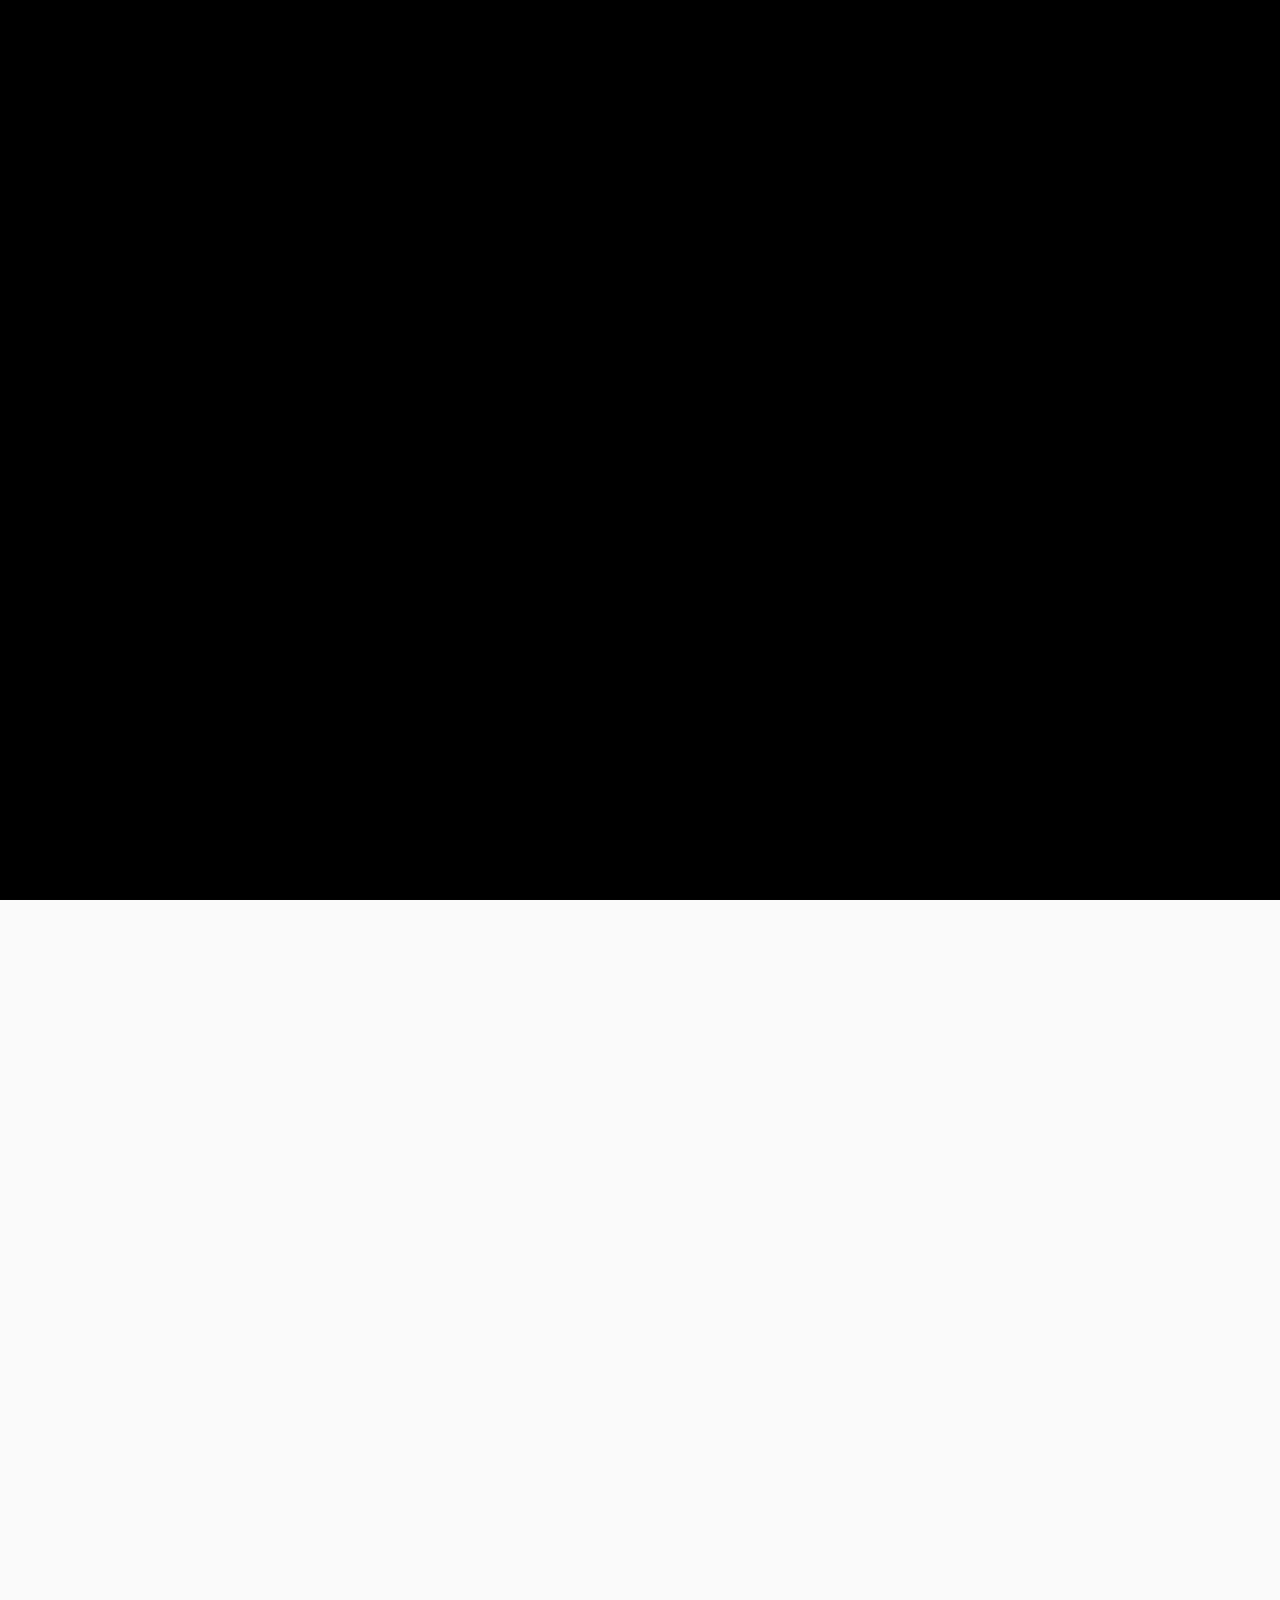
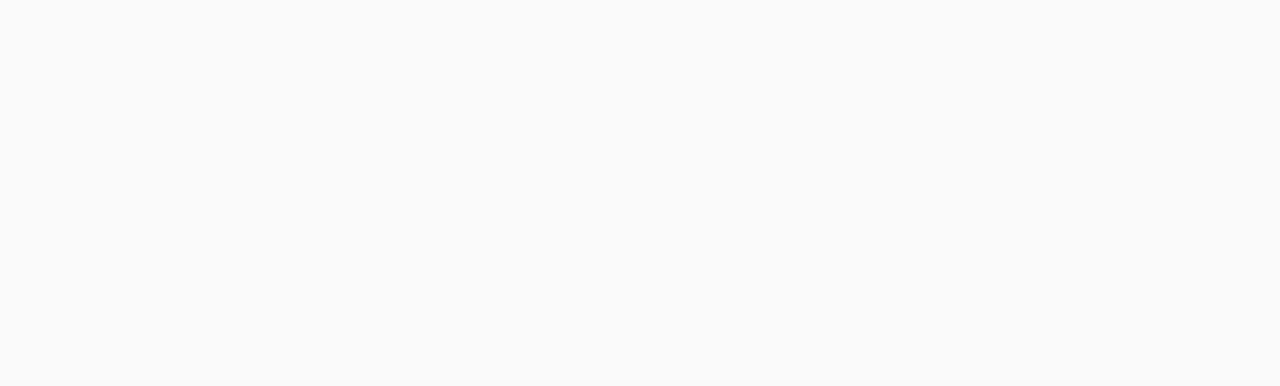
==== index.html @ d84c2ad3 "Add files via upload" ====
<!DOCTYPE html>
<html lang='en'>

<head>
    <script src='js/libs/analytics.js'></script>
    <meta charset='utf-8'>
    <title>Incredibox</title>
    <meta name='author' content='So Far So Good'>
    <meta name='copyright' content='http://www.sofarsogood.fr'>
    <meta name='format-detection' content='telephone=no'>
    <meta name='msapplication-tap-highlight' content='no'>
    <meta name='viewport'
        content='user-scalable=no,initial-scale=1,minimum-scale=1,width=device-width,height=device-height,viewport-fit=cover'>
    <link rel='stylesheet' type='text/css' href='css/style.min.css'>
</head>

<body>
    <div id='app-incredibox'>
        <div id='content'>
            <div id='page-splash'>
                <div class='centered'>
                    <div id='sp-title'></div>
                    <div id='sp-baseline'>Pump it up and chill</div>
                    <div id='sp-headphone'><img src='img/switch-casque.svg' width='126' height='150'></div>
                    <div id='sp-text'>For the best experience use your headphones</div>
                    <div id='sp-select'>
                        <div class='icon' id='icon1'>
                            <div class='img'></div>
                            <div class='txt'></div>
                            <div class='bul'><svg class='icn-svg'>
                                    <use xlink:href='#ic-check'></use>
                                </svg></div>
                        </div>
                        <div class='icon' id='icon2'>
                            <div class='img'></div>
                            <div class='txt'></div>
                            <div class='bul'><svg class='icn-svg'>
                                    <use xlink:href='#ic-check'></use>
                                </svg></div>
                        </div>
                        <div class='icon' id='icon3'>
                            <div class='img'></div>
                            <div class='txt'></div>
                            <div class='bul'><svg class='icn-svg'>
                                    <use xlink:href='#ic-check'></use>
                                </svg></div>
                        </div>
                        <div class='icon' id='icon4'>
                            <div class='img'></div>
                            <div class='txt'></div>
                            <div class='bul'><svg class='icn-svg'>
                                    <use xlink:href='#ic-check'></use>
                                </svg></div>
                        </div><br>
                        <div class='icon hoverLocked' id='icon5'>
                            <div class='img'></div>
                            <div class='txt'></div>
                            <div class='bul'><svg class='icn-svg'>
                                    <use xlink:href='#ic-check'></use>
                                </svg></div>
                            <div class='ic-locked'><svg class='icn-svg'>
                                    <use xlink:href='#ic-lock'></use>
                                </svg></div>
                        </div>
                        <div class='icon hoverLocked' id='icon6'>
                            <div class='img'></div>
                            <div class='txt'></div>
                            <div class='bul'><svg class='icn-svg'>
                                    <use xlink:href='#ic-check'></use>
                                </svg></div>
                            <div class='ic-locked'><svg class='icn-svg'>
                                    <use xlink:href='#ic-lock'></use>
                                </svg></div>
                        </div>
                        <div class='icon hoverLocked' id='icon7'>
                            <div class='img'></div>
                            <div class='txt'></div>
                            <div class='bul'><svg class='icn-svg'>
                                    <use xlink:href='#ic-check'></use>
                                </svg></div>
                            <div class='ic-locked'><svg class='icn-svg'>
                                    <use xlink:href='#ic-lock'></use>
                                </svg></div>
                        </div>
                        <div class='icon hoverLocked' id='icon8'>
                            <div class='img'></div>
                            <div class='txt'></div>
                            <div class='bul'><svg class='icn-svg'>
                                    <use xlink:href='#ic-check'></use>
                                </svg></div>
                            <div class='ic-locked'><svg class='icn-svg'>
                                    <use xlink:href='#ic-lock'></use>
                                </svg></div>
                        </div>
                    </div>
                </div>
                <div id='home-bt-info' class='bt'>
                    <div class='bck'><svg class='icn-svg'>
                            <use xlink:href='#ic-info'></use>
                        </svg></div>
                    <div class='hitzone'></div>
                </div>
                <div id='home-bt-param' class='bt'>
                    <div class='bck'><svg class='icn-svg'>
                            <use xlink:href='#ic-settings'></use>
                        </svg></div>
                    <div class='hitzone'></div>
                </div>
            </div>
            <div class='box-popup with-tab' id='pop-info'>
                <div class='bac'></div>
                <div class='flex'>
                    <div class='scale'>
                        <div class='box'>
                            <div class='box-tab'>
                                <div class='tab' id='tab-tuto'>Help</div>
                                <div class='tab' id='tab-credit'>Credits</div>
                                <div class='tab' id='tab-follow'>Follow</div>
                            </div>
                            <div class='pop' id='pop-tuto'>
                                <div class='container'>
                                    <div class='slideshow'>
                                        <div class='overflow-box'>
                                            <div class='img-box'>
                                                <div class='img tuto1'><img src='img/info-didac1.png' width='525px'
                                                        height='280px'>
                                                    <div class='txt-box'>
                                                        <div class='txt'></div>
                                                    </div>
                                                </div>
                                                <div class='img tuto2'><img src='img/info-didac2.png' width='525px'
                                                        height='280px'>
                                                    <div class='txt-box'>
                                                        <div class='txt'></div>
                                                    </div>
                                                </div>
                                                <div class='img tuto3'><img src='img/info-didac3.png' width='525px'
                                                        height='280px'>
                                                    <div class='txt-box'>
                                                        <div class='txt'></div>
                                                    </div>
                                                </div>
                                                <div class='img tuto4'><img src='img/info-didac4.png' width='525px'
                                                        height='280px'>
                                                    <div class='txt-box'>
                                                        <div class='txt'></div>
                                                    </div>
                                                </div>
                                                <div class='img tuto5'><img src='img/info-didac5.png' width='525px'
                                                        height='280px'>
                                                    <div class='txt-box'>
                                                        <div class='txt'></div>
                                                    </div>
                                                </div>
                                                <div class='clear'></div>
                                            </div>
                                        </div>
                                        <div class='nav-box'>
                                            <div class='bt'>
                                                <div class='bck'><svg class='icn-svg'>
                                                        <use xlink:href='#ic-navl'></use>
                                                    </svg></div>
                                                <div class='hitzone'></div>
                                            </div>
                                            <div class='bt'>
                                                <div class='bck'><svg class='icn-svg'>
                                                        <use xlink:href='#ic-navr'></use>
                                                    </svg></div>
                                                <div class='hitzone'></div>
                                            </div>
                                        </div>
                                    </div>
                                </div>
                            </div>
                            <div class='pop' id='pop-credit'>
                                <div class='container'>
                                    <div class='logo'></div>
                                    <div class='text' id='copy'>Created by SO FAR SO GOOD<br>Copyright © 2019 SO FAR SO
                                        GOOD. All rights reserved.</div>
                                    <hr>
                                    <div class='text moyen' id='team'>Allan Durand: Director, code &amp;
                                        animation<br>Romain Delambily: Design &amp; illustration<br>Incredible Polo:
                                        Music &amp; sound design</div>
                                    <hr>
                                    <div class='bt-mini light bt-ic' id='bt-feedback'>
                                        <div class='icn-box'><svg class='icn-svg'>
                                                <use xlink:href='#ic-mail'></use>
                                            </svg></div>
                                        <div class='txt'>Feedback</div>
                                        <div class='hitzone'></div>
                                    </div>
                                    <div class='bt-mini light bt-ic' id='bt-faq'>
                                        <div class='icn-box'><svg class='icn-svg'>
                                                <use xlink:href='#ic-help'></use>
                                            </svg></div>
                                        <div class='txt'>FAQ</div>
                                        <div class='hitzone'></div>
                                    </div>
                                    <div class='bt-mini light bt-ic' id='bt-rating'>
                                        <div class='icn-box'><svg class='icn-svg'>
                                                <use xlink:href='#ic-rate'></use>
                                            </svg></div>
                                        <div class='txt'>Rating</div>
                                        <div class='hitzone'></div>
                                    </div>
                                </div>
                            </div>
                            <div class='pop' id='pop-follow'>
                                <div class='container'>
                                    <div class='title' id='git'>Get in touch</div>
                                    <div class='btbox'>
                                        <div class='bt facebook color'>
                                            <div class='bck'><svg class='icn-svg'>
                                                    <use xlink:href='#ic-facebook'></use>
                                                </svg></div>
                                            <div class='hitzone'></div>
                                        </div>
                                        <div class='bt twitter color'>
                                            <div class='bck'><svg class='icn-svg'>
                                                    <use xlink:href='#ic-twitter'></use>
                                                </svg></div>
                                            <div class='hitzone'></div>
                                        </div>
                                        <div class='bt instagram color'>
                                            <div class='bck'><svg class='icn-svg'>
                                                    <use xlink:href='#ic-instagram'></use>
                                                </svg></div>
                                            <div class='hitzone'></div>
                                        </div>
                                        <div class='bt youtube color'>
                                            <div class='bck'><svg class='icn-svg'>
                                                    <use xlink:href='#ic-youtube'></use>
                                                </svg></div>
                                            <div class='hitzone'></div>
                                        </div>
                                        <div class='bt tumblr color'>
                                            <div class='bck'><svg class='icn-svg'>
                                                    <use xlink:href='#ic-tumblr'></use>
                                                </svg></div>
                                            <div class='hitzone'></div>
                                        </div>
                                    </div>
                                    <hr>
                                    <div class='title' id='shop'>Shop</div>
                                    <div id='img-shop'><img src='img/shop-img.png' width='525' height='180'></div>
                                </div>
                            </div>
                        </div>
                    </div>
                </div>
            </div>
            <div class='box-popup with-tab' id='pop-param'>
                <div class='bac'></div>
                <div class='flex'>
                    <div class='scale'>
                        <div class='box'>
                            <div class='box-tab'>
                                <div class='tab' id='tab-language'>Language</div>
                                <div class='tab' id='tab-setting'>Settings</div>
                            </div>
                            <div class='pop' id='pop-language'>
                                <div class='container'>
                                    <div class='box-lang'></div>
                                </div>
                            </div>
                            <div class='pop' id='pop-setting'>
                                <div class='container'>
                                    <div class='paramline' id='param-dark'><span class='label'>Dark mode</span>
                                        <div class='bt-mini bt-onoff hoverLocked'>
                                            <div class='slider'></div>
                                            <div class='ic-locked'><svg class='icn-svg'>
                                                    <use xlink:href='#ic-lock'></use>
                                                </svg></div>
                                            <div class='hitzone'></div>
                                        </div>
                                    </div>
                                    <hr>
                                    <div class='paramline' id='param-safe'><span class='label'>Safe mode (parental
                                            control)</span> <span class='ic-info'><svg class='icn-svg'>
                                                <use xlink:href='#ic-help'></use>
                                            </svg>
                                            <div class='hitzone'></div>
                                        </span>
                                        <div class='bt-mini bt-onoff hoverLocked'>
                                            <div class='slider'></div>
                                            <div class='ic-locked'><svg class='icn-svg'>
                                                    <use xlink:href='#ic-lock'></use>
                                                </svg></div>
                                            <div class='hitzone'></div>
                                        </div>
                                    </div>
                                    <hr>
                                    <div class='paramline' id='param-reset'><span class='label'>Reset bonuses
                                            progression</span> <span class='ic-info'><svg class='icn-svg'>
                                                <use xlink:href='#ic-help'></use>
                                            </svg>
                                            <div class='hitzone'></div>
                                        </span>
                                        <div class='bt-mini light hoverLocked'>
                                            <div class='txt'>Reset</div>
                                            <div class='ic-locked'><svg class='icn-svg'>
                                                    <use xlink:href='#ic-lock'></use>
                                                </svg></div>
                                            <div class='hitzone'></div>
                                        </div>
                                    </div>
                                    <hr>
                                    <div class='paramline' id='param-recover'><span class='label'>Recover all
                                            mixes</span> <span class='ic-info'><svg class='icn-svg'>
                                                <use xlink:href='#ic-help'></use>
                                            </svg>
                                            <div class='hitzone'></div>
                                        </span>
                                        <div class='bt-mini light hoverLocked'>
                                            <div class='txt'>Recover</div>
                                            <div class='ic-locked'><svg class='icn-svg'>
                                                    <use xlink:href='#ic-lock'></use>
                                                </svg></div>
                                            <div class='hitzone'></div>
                                        </div>
                                    </div>
                                    <hr>
                                    <div class='text mini'>Version 0.5.4</div>
                                </div>
                            </div>
                        </div>
                    </div>
                </div>
            </div>
            <div class='box-popup' id='pop-popup'>
                <div class='bac'></div>
                <div class='flex'>
                    <div class='scale'>
                        <div class='box'>
                            <div class='pop'><span class='icon'><svg class='icn-svg'>
                                        <use xlink:href='#ic-close'></use>
                                    </svg></span>
                                <div class='container'>
                                    <div class='title'></div>
                                    <div class='text'></div>
                                    <div class='content'></div>
                                </div>
                            </div>
                        </div>
                    </div>
                </div>
            </div>
        </div>
        <div class='box-popup' id='pop-dialog'>
            <div class='bac'></div>
            <div class='flex'>
                <div class='scale'>
                    <div class='box'>
                        <div class='pop'>
                            <div class='container'>
                                <div class='title'>TITLE</div>
                                <div class='text'>Text</div>
                                <div class='content'></div>
                            </div>
                        </div>
                    </div>
                </div>
            </div>
        </div>
    </div>
    <div id='fade-all' class='fadeIn'></div>
    <div id='lock-all'></div>
    <script src='cordova.js'></script>
    <script src='js/libs/jquery.js'></script>
    <script src='js/index.min.js'></script><svg aria-hidden='true'
        style='position: absolute; width: 0; height: 0; overflow: hidden;' version='1.1'
        xmlns='http://www.w3.org/2000/svg' xmlns:xlink='http://www.w3.org/1999/xlink'>
        <defs>
            <symbol id='ic-lock' viewBox='0 0 32 32'>
                <path
                    d='M21.579 13.333h-1.28v-2.453c0-1.968-1.877-4.112-4.347-4.16-2.317 0.044-4.196 1.86-4.341 4.147l-0.001 0.013v2.453h-1.189c-0.010-0-0.021-0.001-0.033-0.001-0.571 0-1.035 0.463-1.035 1.035 0 0.011 0 0.023 0.001 0.034l-0-0.002v7.909c-0 0.010-0.001 0.021-0.001 0.032 0 0.571 0.463 1.035 1.035 1.035 0.011 0 0.023-0 0.034-0.001l-0.002 0h11.157c0.010 0 0.021 0 0.032 0 0.571 0 1.035-0.463 1.035-1.035 0-0.011-0-0.023-0.001-0.034l0 0.002v-7.861c0.001-0.014 0.001-0.031 0.001-0.048 0-0.589-0.478-1.067-1.067-1.067-0 0-0.001 0-0.001 0h0zM13.211 10.928c0.112-1.427 1.298-2.542 2.744-2.542s2.632 1.115 2.743 2.533l0.001 0.010v2.464h-5.488z'>
                </path>
            </symbol>
            <symbol id='ic-apple' viewBox='0 0 32 32'>
                <path
                    d='M20.603 14.997c0.020-1.423 0.776-2.665 1.903-3.366l0.017-0.010c-0.734-1.033-1.91-1.711-3.247-1.755l-0.007-0c-1.371-0.144-2.699 0.8-3.392 0.8s-1.787-0.8-2.944-0.779c-1.562 0.052-2.91 0.924-3.631 2.197l-0.011 0.022c-1.6 2.725-0.4 6.725 1.109 8.923 0.752 1.067 1.637 2.283 2.789 2.24s1.557-0.715 2.923-0.715 1.744 0.715 2.928 0.688 1.973-1.067 2.704-2.171c0.516-0.72 0.938-1.554 1.22-2.449l0.017-0.063c-1.404-0.601-2.372-1.968-2.379-3.562v-0.001z'>
                </path>
                <path
                    d='M18.373 8.421c0.574-0.681 0.923-1.568 0.923-2.537 0-0.106-0.004-0.21-0.012-0.314l0.001 0.014c-1.048 0.112-1.963 0.609-2.615 1.345l-0.004 0.004c-0.582 0.655-0.937 1.523-0.937 2.473 0 0.091 0.003 0.18 0.010 0.269l-0.001-0.012c0.011 0 0.025 0 0.038 0 1.046 0 1.98-0.482 2.591-1.237l0.005-0.006z'>
                </path>
            </symbol>
            <symbol id='ic-at' viewBox='0 0 32 32'>
                <path
                    d='M15.765 8.133c-4.266 0.006-7.722 3.466-7.722 7.733 0 4.271 3.462 7.733 7.733 7.733 1.156 0 2.252-0.253 3.237-0.708l-0.048 0.020c0.277-0.136 0.464-0.416 0.464-0.739 0-0.133-0.032-0.258-0.087-0.369l0.002 0.005c-0.138-0.279-0.421-0.467-0.748-0.467-0.132 0-0.256 0.031-0.367 0.085l0.005-0.002c-0.643 0.217-1.383 0.343-2.153 0.343-0.108 0-0.214-0.002-0.321-0.007l0.015 0.001c-0.029 0.001-0.063 0.001-0.097 0.001-3.187 0-5.771-2.584-5.771-5.771 0-0.034 0-0.068 0.001-0.102l-0 0.005c-0.001-0.029-0.001-0.063-0.001-0.097 0-3.187 2.584-5.771 5.771-5.771 0.034 0 0.068 0 0.102 0.001l-0.005-0c0.033-0.001 0.073-0.001 0.112-0.001 3.187 0 5.771 2.584 5.771 5.771 0 0.025-0 0.050-0 0.074l0-0.004c-0.032 0.581-0.123 1.744-0.725 2.171-0.306 0.199-0.68 0.317-1.081 0.317-0.196 0-0.386-0.028-0.565-0.081l0.014 0.004c-0.667-0.16-1.067-0.832-0.917-1.973l0.373-2.853c0.002-0.025 0.003-0.054 0.003-0.083 0-0.441-0.281-0.815-0.674-0.955l-0.007-0.002c-0.447-0.153-0.961-0.241-1.496-0.241-0.037 0-0.073 0-0.109 0.001l0.005-0c-2.768-0.080-4.469 2.395-4.395 4.741-0.001 0.021-0.001 0.045-0.001 0.070 0 1.286 1.032 2.331 2.314 2.352l0.002 0c0.038 0.002 0.082 0.003 0.127 0.003 1.028 0 1.918-0.592 2.346-1.454l0.007-0.015c0.224 1.025 1.015 1.818 2.020 2.045l0.018 0.003c0.332 0.099 0.713 0.155 1.107 0.155 0.433 0 0.851-0.069 1.242-0.195l-0.028 0.008c1.024-0.299 2.24-1.477 2.24-4.016 0 0 0-0 0-0 0-4.263-3.45-7.721-7.711-7.733h-0.001zM16.576 15.696c-0.341 0.912-0.928 1.824-1.637 1.851s-0.955-0.192-0.976-0.917c-0.048-1.483 0.971-2.736 2.251-2.763 0.068-0.007 0.147-0.011 0.227-0.011s0.159 0.004 0.237 0.011l-0.010-0.001c0.101 0 0.272 0.101 0.267 0.213-0.037 0.59-0.165 1.141-0.37 1.652l0.013-0.036z'>
                </path>
            </symbol>
            <symbol id='ic-burger' viewBox='0 0 32 32'>
                <path
                    d='M20.88 12.267h-9.76c-0.442 0-0.8-0.358-0.8-0.8s0.358-0.8 0.8-0.8v0h9.76c0.442 0 0.8 0.358 0.8 0.8s-0.358 0.8-0.8 0.8v0z'>
                </path>
                <path
                    d='M20.88 16.8h-9.76c-0.442 0-0.8-0.358-0.8-0.8s0.358-0.8 0.8-0.8v0h9.76c0.442 0 0.8 0.358 0.8 0.8s-0.358 0.8-0.8 0.8v0z'>
                </path>
                <path
                    d='M20.88 21.333h-9.76c-0.442 0-0.8-0.358-0.8-0.8s0.358-0.8 0.8-0.8v0h9.76c0.442 0 0.8 0.358 0.8 0.8s-0.358 0.8-0.8 0.8v0z'>
                </path>
            </symbol>
            <symbol id='ic-check' viewBox='0 0 32 32'>
                <path
                    d='M16 21.867c0.133-0.277 3.365-6.88 7.003-10.283 0.199-0.183 0.326-0.441 0.336-0.729l0-0.002c-0.003-0.587-0.48-1.061-1.067-1.061-0.268 0-0.513 0.099-0.7 0.262l0.001-0.001c-2.779 2.592-5.264 6.773-6.496 9.067l-0.315 0.576-0.48-0.496-4.384-4.24c-0.186-0.181-0.441-0.293-0.722-0.293-0.003 0-0.006 0-0.009 0h0c-0.008-0-0.018-0-0.027-0-0.574 0-1.040 0.466-1.040 1.040 0 0.009 0 0.019 0 0.028l-0-0.001c0.003 0.29 0.125 0.55 0.32 0.736l0 0 5.867 5.691c0.19 0.181 0.447 0.292 0.73 0.293h0c0.027 0.002 0.059 0.004 0.091 0.004s0.063-0.001 0.095-0.004l-0.004 0c0.354-0.055 0.646-0.276 0.797-0.58l0.003-0.006z'>
                </path>
            </symbol>
            <symbol id='ic-close' viewBox='0 0 32 32'>
                <path
                    d='M21.333 20.021l-4.037-4.021 4.005-4.021c0.168-0.165 0.273-0.394 0.273-0.648s-0.104-0.483-0.272-0.648l-0-0c-0.166-0.168-0.396-0.272-0.651-0.272h-0c-0.001 0-0.002 0-0.002 0-0.252 0-0.48 0.104-0.643 0.272l-0 0-4.005 4.016-4.032-4.032c-0.167-0.165-0.396-0.267-0.649-0.267-0.001 0-0.001 0-0.002 0h0c-0.253 0.001-0.483 0.102-0.651 0.267l0-0c-0.166 0.167-0.268 0.397-0.268 0.651s0.103 0.484 0.269 0.651l4.032 4.032-4 4.021c-0.163 0.166-0.263 0.394-0.263 0.645 0 0.506 0.408 0.918 0.913 0.923h0c0.004 0 0.010 0 0.015 0 0.247 0 0.471-0.098 0.636-0.256l-0 0 4-4.032 4.032 4.032c0.167 0.166 0.397 0.268 0.651 0.268 0.51 0 0.924-0.414 0.924-0.924 0-0.256-0.105-0.489-0.273-0.656l-0-0z'>
                </path>
            </symbol>
            <symbol id='ic-copy' viewBox='0 0 32 32'>
                <path
                    d='M18.133 11.467h-9.067c-0.442 0-0.8 0.358-0.8 0.8v0 11.2c0 0.442 0.358 0.8 0.8 0.8v0h9.067c0.442 0 0.8-0.358 0.8-0.8v0-11.2c0-0.442-0.358-0.8-0.8-0.8v0zM17.333 22.667h-7.467v-9.6h7.467z'>
                </path>
                <path
                    d='M22.933 7.733h-9.067c-0.442 0-0.8 0.358-0.8 0.8v0 0.8h9.067v9.6h-1.067v1.6h1.867c0.442 0 0.8-0.358 0.8-0.8v0-11.2c0-0.442-0.358-0.8-0.8-0.8v0z'>
                </path>
            </symbol>
            <symbol id='ic-downcloud' viewBox='0 0 32 32'>
                <path
                    d='M19.227 20.437l-0.533 0.533-1.893 1.899v-5.867h-1.6v5.867l-2.4-2.432c-0.145-0.143-0.345-0.232-0.565-0.232s-0.42 0.088-0.565 0.232l0-0c-0.145 0.146-0.234 0.346-0.234 0.568s0.090 0.422 0.234 0.568l3.792 3.792c0.139 0.138 0.328 0.227 0.537 0.235l0.002 0c0 0 0.001 0 0.002 0 0.22 0 0.42-0.090 0.564-0.235l3.792-3.792c0.145-0.146 0.234-0.346 0.234-0.568s-0.090-0.422-0.234-0.568l0 0c-0.145-0.143-0.345-0.232-0.565-0.232s-0.42 0.088-0.565 0.232l0-0z'>
                </path>
                <path
                    d='M22.304 12.336v0c0-0.123 0-0.245 0-0.373-0.003-3.070-2.492-5.557-5.563-5.557-2.141 0-3.999 1.21-4.929 2.983l-0.015 0.031c-0.177-0.027-0.383-0.044-0.593-0.048l-0.004-0c-2.251 0-4.077 1.824-4.080 4.074v0c0 2.256 1.829 3.547 4.080 3.547h4v-3.808c0-0.442 0.358-0.8 0.8-0.8s0.8 0.358 0.8 0.8v0 3.808h5.504c1.435 0 2.597-0.629 2.597-2.059 0-1.434-1.163-2.597-2.597-2.597v0z'>
                </path>
            </symbol>
            <symbol id='ic-download' viewBox='0 0 32 32'>
                <path
                    d='M13.968 18.027v0l1.429 1.424c0.154 0.155 0.367 0.251 0.603 0.251s0.449-0.096 0.603-0.251l0-0 1.429-1.424 3.989-3.989c0.155-0.156 0.25-0.371 0.251-0.608v-0c0-0.001 0-0.001 0-0.002 0-0.474-0.384-0.859-0.859-0.859-0.24 0-0.457 0.099-0.613 0.258l-0 0-0.533 0.571-3.413 3.387v-9.067c0-0.471-0.382-0.853-0.853-0.853s-0.853 0.382-0.853 0.853v0 9.067l-3.947-3.957c-0.155-0.153-0.368-0.247-0.603-0.247-0.471 0-0.854 0.379-0.859 0.849v0c0 0.237 0.096 0.452 0.251 0.608l-0-0z'>
                </path>
                <path
                    d='M21.536 21.6h-11.072c-0.442 0-0.8 0.358-0.8 0.8s0.358 0.8 0.8 0.8v0h11.072c0.442 0 0.8-0.358 0.8-0.8s-0.358-0.8-0.8-0.8v0z'>
                </path>
            </symbol>
            <symbol id='ic-edit' viewBox='0 0 32 32'>
                <path d='M9.6 12.267h8.8l0.533-1.6h-9.333c-0.442 0-0.8 0.358-0.8 0.8s0.358 0.8 0.8 0.8v0z'></path>
                <path d='M9.6 16.8h7.328l0.533-1.6h-7.861c-0.442 0-0.8 0.358-0.8 0.8s0.358 0.8 0.8 0.8v0z'></path>
                <path d='M9.515 19.733c-0.442 0-0.8 0.358-0.8 0.8s0.358 0.8 0.8 0.8v0h5.952l0.533-1.6h-6.485z'></path>
                <path
                    d='M24.533 11.733l0.613-1.867c0.017-0.049 0.026-0.106 0.026-0.165 0-0.235-0.152-0.435-0.364-0.506l-0.004-0.001-2.325-0.763c-0.049-0.017-0.106-0.026-0.165-0.026-0.235 0-0.435 0.152-0.506 0.364l-0.001 0.004-0.619 1.893z'>
                </path>
                <path
                    d='M20.523 12.683l-2.965 9.067c-0.018 0.051-0.029 0.111-0.029 0.172 0 0.016 0.001 0.032 0.002 0.048l-0-0.002 0.56 3.611c0.001 0.032 0.027 0.057 0.059 0.057 0.020 0 0.037-0.010 0.048-0.025l0-0 2.603-2.587c0.049-0.053 0.087-0.118 0.111-0.188l0.001-0.004 2.965-9.067z'>
                </path>
            </symbol>
            <symbol id='ic-exclusive' viewBox='0 0 32 32'>
                <path
                    d='M21.536 20.709h-11.072c-0.442 0-0.8 0.358-0.8 0.8s0.358 0.8 0.8 0.8v0h11.072c0.442 0 0.8-0.358 0.8-0.8s-0.358-0.8-0.8-0.8v0z'>
                </path>
                <path
                    d='M10.667 18.133h10.763c0.005 0 0.010 0 0.016 0 0.392 0 0.724-0.255 0.841-0.607l0.002-0.006 1.797-6.064c0.003-0.011 0.005-0.024 0.005-0.037 0-0.082-0.067-0.149-0.149-0.149-0.032 0-0.061 0.010-0.085 0.027l0-0-5.221 3.568-2.448-7.467c-0.023-0.058-0.079-0.098-0.144-0.098s-0.121 0.040-0.144 0.097l-0 0.001-2.443 7.467-5.221-3.568c-0.024-0.016-0.053-0.026-0.085-0.026-0.082 0-0.149 0.067-0.149 0.149 0 0.013 0.002 0.026 0.005 0.038l-0-0.001 1.797 6.064c0.118 0.359 0.451 0.614 0.843 0.614 0.008 0 0.015-0 0.023-0l-0.001 0z'>
                </path>
            </symbol>
            <symbol id='ic-external' viewBox='0 0 32 32'>
                <path
                    d='M24 8.8c0-0.442-0.358-0.8-0.8-0.8v0h-5.333c-0.222 0.001-0.424 0.090-0.571 0.235l0-0c-0.141 0.145-0.227 0.343-0.227 0.561 0 0.431 0.339 0.783 0.764 0.804l0.002 0h3.435l-2.133 2.133h0.331c0.442 0 0.8 0.358 0.8 0.8v0 0.331l2.133-2.133v3.435c0 0.442 0.358 0.8 0.8 0.8s0.8-0.358 0.8-0.8v0-3.499z'>
                </path>
                <path
                    d='M18.245 14.885l-3.28 3.28c-0.142 0.133-0.334 0.215-0.545 0.215-0.442 0-0.8-0.358-0.8-0.8 0-0.211 0.082-0.403 0.215-0.546l-0 0 5.301-5.301h-9.803c-0.442 0-0.8 0.358-0.8 0.8v0 10.133c0 0.442 0.358 0.8 0.8 0.8v0h10.133c0.442 0 0.8-0.358 0.8-0.8v0-9.803l-2.021 2.021z'>
                </path>
            </symbol>
            <symbol id='ic-eye' viewBox='0 0 32 32'>
                <path
                    d='M23.931 15.739c-1.851-3.285-4.8-5.248-7.931-5.248s-6.080 1.963-7.931 5.248c-0.045 0.076-0.071 0.168-0.071 0.267s0.027 0.19 0.073 0.269l-0.001-0.003c1.851 3.285 4.8 5.248 7.931 5.248s6.080-1.963 7.931-5.248c0.045-0.076 0.071-0.168 0.071-0.267s-0.027-0.19-0.073-0.269l0.001 0.003zM16 18.597c-1.437 0-2.603-1.165-2.603-2.603s1.165-2.603 2.603-2.603c1.437 0 2.603 1.165 2.603 2.603 0 0.002 0 0.004 0 0.006v-0c-0.003 1.435-1.167 2.597-2.603 2.597 0 0 0 0 0 0v0z'>
                </path>
            </symbol>
            <symbol id='ic-facebook' viewBox='0 0 32 32'>
                <path
                    d='M19.867 16.592h-3.013v7.408h-2.853v-7.408h-1.995v-2.848h1.995v-2.315c0-1.787 1.301-3.429 3.963-3.429 0.686 0 1.363 0.037 2.029 0.109l-0.083-0.007v2.491h-1.835c-0.96 0-1.221 0.443-1.221 1.179v1.979h3.141z'>
                </path>
            </symbol>
            <symbol id='ic-fan' viewBox='0 0 32 32'>
                <path
                    d='M23.312 12.757h-4.171c-0.661 0-0.448-0.288-0.448-0.288 0.282-0.509 0.543-1.105 0.751-1.726l0.022-0.077c0.21-0.512 0.331-1.106 0.331-1.728 0-0.671-0.142-1.309-0.396-1.886l0.012 0.030s-0.448-0.997-1.264-0.901-0.672 0.971-0.672 0.971c-0.001 0.633-0.094 1.244-0.268 1.821l0.012-0.045c-0.158 0.567-0.417 1.061-0.758 1.485l0.006-0.008c-0.533 0.661-1.125 1.264-1.723 1.963-0.752 0.885-1.163 1.44-1.163 2.891v6.859c0 0.645 0.485 0.645 0.485 0.645s6.971-0.176 7.429-0.208c0.549-0.021 1.007-0.394 1.155-0.898l0.002-0.009c0.008-0.050 0.012-0.107 0.012-0.166 0-0.409-0.216-0.768-0.541-0.968l-0.005-0.003c-0.022-0.012-0.037-0.035-0.037-0.061s0.015-0.049 0.037-0.061l0-0c0.58-0.098 1.042-0.512 1.208-1.056l0.003-0.011c0.005-0.041 0.008-0.090 0.008-0.138 0-0.452-0.251-0.845-0.62-1.048l-0.006-0.003c-0.019-0.007-0.033-0.023-0.037-0.042l-0-0c-0.001-0.005-0.002-0.011-0.002-0.017 0-0.033 0.024-0.061 0.055-0.068l0-0c0.667-0.019 1.217-0.499 1.343-1.132l0.001-0.009c0.002-0.030 0.004-0.066 0.004-0.102 0-0.574-0.341-1.069-0.832-1.292l-0.009-0.004c-0.015-0.008-0.026-0.021-0.032-0.037l-0-0c-0.003-0.007-0.005-0.016-0.005-0.025 0-0.030 0.020-0.056 0.047-0.066l0-0c0.638-0.157 1.131-0.652 1.283-1.279l0.002-0.012c0.010-0.055 0.015-0.118 0.015-0.183 0-0.616-0.499-1.115-1.115-1.115-0.043 0-0.085 0.002-0.127 0.007l0.005-0z'>
                </path>
                <path
                    d='M11.243 13.979l-2.709 0.075c-0.409 0-0.741 0.332-0.741 0.741v0 7.365c-0 0.008-0 0.017-0 0.027 0 0.411 0.332 0.744 0.742 0.747h0l2.715-0.075c0.409 0 0.741-0.332 0.741-0.741v0-7.392c0-0.412-0.334-0.747-0.747-0.747v0z'>
                </path>
            </symbol>
            <symbol id='ic-help' viewBox='0 0 32 32'>
                <path
                    d='M21.019 10.901c-0.595-2.081-2.48-3.579-4.716-3.579-0.030 0-0.059 0-0.089 0.001l0.004-0c-0.070-0.003-0.152-0.005-0.235-0.005-2.267 0-4.191 1.471-4.87 3.51l-0.010 0.036c-0.101 0.343-0.159 0.737-0.159 1.144 0 0.528 0.098 1.033 0.275 1.498l-0.010-0.029c0.17 0.377 0.543 0.634 0.975 0.634 0.589 0 1.067-0.478 1.067-1.067 0-0.124-0.021-0.243-0.060-0.354l0.002 0.007c-0.075-0.206-0.118-0.443-0.118-0.69 0-0.183 0.024-0.361 0.068-0.53l-0.003 0.014c0.411-1.198 1.527-2.044 2.842-2.044 0.072 0 0.143 0.002 0.213 0.007l-0.009-0.001c0.028-0.001 0.061-0.002 0.094-0.002 1.267 0 2.336 0.843 2.679 1.998l0.005 0.020c0.256 0.939-0.309 1.776-1.312 2.816l-0.133 0.139c-1.019 1.067-1.904 1.979-2.469 3.472-0.044 0.112-0.069 0.241-0.069 0.377 0 0.455 0.285 0.843 0.686 0.997l0.007 0.002c0.11 0.044 0.238 0.069 0.371 0.069 0.001 0 0.001 0 0.002 0h-0c0.008 0 0.017 0 0.025 0 0.449 0 0.833-0.278 0.991-0.67l0.003-0.007c0.411-1.067 1.067-1.749 2.016-2.752l0.128-0.139c0.779-0.843 2.443-2.571 1.808-4.875z'>
                </path>
                <path
                    d='M17.36 22.811c0 0.736-0.597 1.333-1.333 1.333s-1.333-0.597-1.333-1.333c0-0.736 0.597-1.333 1.333-1.333s1.333 0.597 1.333 1.333z'>
                </path>
            </symbol>
            <symbol id='ic-home' viewBox='0 0 32 32'>
                <path
                    d='M23.264 15.195l-6.699-6.699c-0.147-0.138-0.346-0.224-0.565-0.224s-0.418 0.085-0.566 0.224l0-0-6.699 6.699c-0.133 0.142-0.215 0.334-0.215 0.545 0 0.442 0.358 0.8 0.8 0.8 0.211 0 0.403-0.082 0.546-0.215l-0 0 1.333-1.333v7.136c0 0.002-0 0.003-0 0.005 0 0.442 0.358 0.8 0.8 0.8 0 0 0 0 0 0h2.133c0.295 0 0.533-0.239 0.533-0.533v0-3.467c0-0.736 0.597-1.333 1.333-1.333s1.333 0.597 1.333 1.333v0 3.467c0 0.295 0.239 0.533 0.533 0.533v0h2.133c0.442 0 0.8-0.358 0.8-0.8v0-7.141l1.333 1.333c0.143 0.148 0.344 0.24 0.565 0.24h0c0.001 0 0.002 0 0.003 0 0.221 0 0.42-0.092 0.562-0.24l0-0c0.146-0.144 0.236-0.344 0.236-0.565s-0.090-0.421-0.236-0.565l-0-0z'>
                </path>
            </symbol>
            <symbol id='ic-info' viewBox='0 0 32 32'>
                <path
                    d='M16 14.096c-0.744 0.034-1.335 0.646-1.335 1.396 0 0.021 0 0.042 0.001 0.063l-0-0.003v7.467c-0.003 0.036-0.005 0.077-0.005 0.119 0 0.739 0.599 1.339 1.339 1.339s1.339-0.599 1.339-1.339c0-0.042-0.002-0.084-0.006-0.125l0 0.005v-7.467c0.001-0.018 0.001-0.039 0.001-0.060 0-0.75-0.59-1.361-1.332-1.396l-0.003-0z'>
                </path>
                <path
                    d='M18.181 9.733c0 1.205-0.977 2.181-2.181 2.181s-2.181-0.977-2.181-2.181c0-1.205 0.977-2.181 2.181-2.181s2.181 0.977 2.181 2.181z'>
                </path>
            </symbol>
            <symbol id='ic-instagram' viewBox='0 0 32 32'>
                <path
                    d='M18.933 16c0 1.62-1.313 2.933-2.933 2.933s-2.933-1.313-2.933-2.933c0-1.62 1.313-2.933 2.933-2.933s2.933 1.313 2.933 2.933z'>
                </path>
                <path
                    d='M20.267 7.467h-8.533c-2.667 0-4.267 1.6-4.267 4.267v8.533c0 2.667 1.6 4.267 4.267 4.267h8.533c2.667 0 4.267-1.6 4.267-4.267v-8.533c0-2.667-1.6-4.267-4.267-4.267zM16 21.067c-2.798 0-5.067-2.268-5.067-5.067s2.268-5.067 5.067-5.067c2.798 0 5.067 2.268 5.067 5.067v0c-0.003 2.797-2.27 5.064-5.066 5.067h-0zM21.333 12c-0.736 0-1.333-0.597-1.333-1.333s0.597-1.333 1.333-1.333c0.736 0 1.333 0.597 1.333 1.333v0c0 0.736-0.597 1.333-1.333 1.333v0z'>
                </path>
            </symbol>
            <symbol id='ic-like' viewBox='0 0 32 32'>
                <path
                    d='M19.6 10.4c-1.721 0.006-3.168 1.176-3.594 2.763l-0.006 0.026c-0.432-1.614-1.879-2.784-3.599-2.789h-0.001c-2.416 0-3.072 2.267-3.072 3.664 0 1.776 1.189 3.296 2.795 5.077 1.824 2.043 3.365 3.525 3.877 3.525s2.048-1.483 3.877-3.525c1.6-1.781 2.784-3.301 2.784-5.077 0.005-1.397-0.645-3.664-3.061-3.664z'>
                </path>
            </symbol>
            <symbol id='ic-link' viewBox='0 0 32 32'>
                <path
                    d='M22.971 10.843l-0.48-0.48c-0.647-0.624-1.529-1.008-2.501-1.008-0.015 0-0.030 0-0.046 0l0.002-0c-0.006-0-0.012-0-0.019-0-0.747 0-1.442 0.217-2.028 0.59l0.015-0.009c-0.352 0.24-0.581 0.416-0.581 0.421-0.23 0.136-0.381 0.382-0.381 0.663 0 0.149 0.043 0.289 0.116 0.406l-0.002-0.003c0.133 0.222 0.373 0.368 0.647 0.368 0.003 0 0.007-0 0.010-0h-0c0 0 0 0 0.001 0 0.148 0 0.286-0.042 0.403-0.114l-0.003 0.002c0.419-0.391 0.98-0.634 1.598-0.645l0.002-0c0.058-0.003 0.126-0.005 0.195-0.005s0.137 0.002 0.204 0.006l-0.009-0c0.446 0.066 0.833 0.278 1.119 0.586l0.001 0.001 0.48 0.48c0.31 0.314 0.501 0.745 0.501 1.222 0 0.007-0 0.015-0 0.022v-0.001c-0.008 0.567-0.241 1.079-0.613 1.451l-2.133 2.133c-0.42 0.363-0.972 0.584-1.575 0.584-0.037 0-0.074-0.001-0.111-0.003l0.005 0c-0.035 0.002-0.076 0.003-0.117 0.003-0.53 0-1.015-0.191-1.391-0.507l0.003 0.003c-0.205-0.203-0.472-0.343-0.771-0.388l-0.008-0.001c-0.002-0-0.004-0-0.007-0-0.245 0-0.468 0.1-0.628 0.261l-0 0c-0.416 0.416-0.368 0.885 0.144 1.403 0.815 0.662 1.864 1.064 3.008 1.067h0c1.062-0.002 2.022-0.436 2.714-1.136l0-0 2.133-2.133c0.694-0.678 1.124-1.624 1.124-2.67 0-0.995-0.389-1.9-1.024-2.569l0.002 0.002z'>
                </path>
                <path
                    d='M16.992 13.701c-0.815-0.662-1.864-1.064-3.008-1.067h-0.001c-1.062 0.002-2.022 0.436-2.714 1.136l-0 0-2.133 2.133c-0.695 0.679-1.127 1.625-1.127 2.673 0 0.994 0.388 1.897 1.022 2.566l-0.002-0.002 0.48 0.48c0.647 0.624 1.529 1.008 2.501 1.008 0.015 0 0.030-0 0.046-0l-0.002 0c0.006 0 0.012 0 0.019 0 0.747 0 1.442-0.217 2.028-0.59l-0.015 0.009c0.352-0.24 0.581-0.421 0.581-0.421 0.178-0.103 0.308-0.273 0.356-0.475l0.001-0.005c0.014-0.054 0.022-0.117 0.022-0.181 0-0.424-0.344-0.768-0.768-0.768-0 0-0 0-0 0h0c-0 0-0 0-0.001 0-0.148 0-0.286 0.042-0.403 0.114l0.003-0.002c-0.419 0.391-0.98 0.634-1.598 0.645l-0.002 0c-0.058 0.003-0.126 0.005-0.195 0.005s-0.136-0.002-0.204-0.006l0.009 0c-0.445-0.064-0.832-0.275-1.119-0.58l-0.001-0.001-0.48-0.485c-0.304-0.313-0.491-0.74-0.491-1.211 0-0.004 0-0.008 0-0.011v0.001c0.008-0.567 0.241-1.079 0.613-1.451l2.133-2.133c0.42-0.363 0.972-0.584 1.575-0.584 0.037 0 0.074 0.001 0.111 0.002l-0.005-0c0.035-0.002 0.076-0.003 0.117-0.003 0.53 0 1.015 0.191 1.391 0.507l-0.003-0.003c0.204 0.205 0.472 0.346 0.771 0.394l0.008 0.001c0.248-0 0.473-0.102 0.635-0.267l0-0c0.411-0.443 0.363-0.912-0.149-1.429z'>
                </path>
            </symbol>
            <symbol id='ic-live' viewBox='0 0 32 32'>
                <path
                    d='M16 8.533c-4.124 0-7.467 3.343-7.467 7.467s3.343 7.467 7.467 7.467c4.124 0 7.467-3.343 7.467-7.467v0c0-4.124-3.343-7.467-7.467-7.467v0zM16 21.867c-3.24 0-5.867-2.627-5.867-5.867s2.627-5.867 5.867-5.867c3.24 0 5.867 2.627 5.867 5.867v0c0 3.24-2.627 5.867-5.867 5.867v0z'>
                </path>
                <path
                    d='M17.6 16c0 0.884-0.716 1.6-1.6 1.6s-1.6-0.716-1.6-1.6c0-0.884 0.716-1.6 1.6-1.6s1.6 0.716 1.6 1.6z'>
                </path>
            </symbol>
            <symbol id='ic-loader' viewBox='0 0 32 32'>
                <path opacity='0.1'
                    d='M16 9.333c3.682 0 6.667 2.985 6.667 6.667s-2.985 6.667-6.667 6.667c-3.682 0-6.667-2.985-6.667-6.667v0c0.006-3.679 2.987-6.661 6.666-6.667h0.001zM16 7.733c-4.566 0-8.267 3.701-8.267 8.267s3.701 8.267 8.267 8.267c4.566 0 8.267-3.701 8.267-8.267v0c0-4.566-3.701-8.267-8.267-8.267v0z'>
                </path>
                <path
                    d='M16 7.733v1.6c3.679 0.006 6.661 2.987 6.667 6.666v0.001h1.6c0-4.566-3.701-8.267-8.267-8.267v0z'>
                </path>
            </symbol>
            <symbol id='ic-mail' viewBox='0 0 32 32'>
                <path
                    d='M15.68 15.856c0.083 0.079 0.196 0.128 0.32 0.128s0.237-0.049 0.32-0.128l-0 0 6.768-4.715c0.054-0.056 0.088-0.132 0.088-0.216s-0.034-0.16-0.088-0.216l0 0c-0.054-0.056-0.13-0.091-0.214-0.091-0.002 0-0.003 0-0.005 0h-13.738c-0.001-0-0.003-0-0.004-0-0.084 0-0.16 0.035-0.214 0.091l-0 0c-0.054 0.056-0.088 0.132-0.088 0.216s0.034 0.16 0.088 0.216l-0-0z'>
                </path>
                <path
                    d='M22.901 13.632l-6.581 4.608c-0.083 0.079-0.196 0.128-0.32 0.128s-0.237-0.049-0.32-0.128l0 0-6.581-4.608c-0.139-0.101-0.277-0.053-0.277 0.181v7.056c0 0.295 0.239 0.533 0.533 0.533v0h13.333c0.295 0 0.533-0.239 0.533-0.533v0-7.056c-0.043-0.235-0.181-0.283-0.32-0.181z'>
                </path>
            </symbol>
            <symbol id='ic-mix' viewBox='0 0 32 32'>
                <path
                    d='M16 14.667c-0.736 0-1.333 0.597-1.333 1.333s0.597 1.333 1.333 1.333c0.736 0 1.333-0.597 1.333-1.333v0c0-0.736-0.597-1.333-1.333-1.333v0z'>
                </path>
                <path
                    d='M16 7.467c-4.713 0-8.533 3.82-8.533 8.533s3.82 8.533 8.533 8.533c4.713 0 8.533-3.82 8.533-8.533v0c0-4.713-3.82-8.533-8.533-8.533v0zM16 20c-0.001 0-0.003 0-0.004 0-2.206 0-3.995-1.788-3.995-3.995 0-0.726 0.194-1.406 0.532-1.993l-0.010 0.019-1.472-1.472c-0.193-0.193-0.313-0.46-0.313-0.755 0-0.589 0.478-1.067 1.067-1.067 0.295 0 0.562 0.119 0.755 0.313l1.472 1.472c0.568-0.329 1.25-0.523 1.977-0.523 2.209 0 4 1.791 4 4s-1.791 4-4 4c-0.003 0-0.006 0-0.009 0h0z'>
                </path>
            </symbol>
            <symbol id='ic-mixlist' viewBox='0 0 32 32'>
                <path d='M9.6 12.267h8.341v-1.6h-8.341c-0.442 0-0.8 0.358-0.8 0.8s0.358 0.8 0.8 0.8v0z'></path>
                <path d='M9.6 16.8h8.341v-1.6h-8.341c-0.442 0-0.8 0.358-0.8 0.8s0.358 0.8 0.8 0.8v0z'></path>
                <path
                    d='M9.515 19.733c-0.442 0-0.8 0.358-0.8 0.8s0.358 0.8 0.8 0.8v0h4.405c0.136-0.607 0.368-1.142 0.683-1.618l-0.011 0.018h-5.077z'>
                </path>
                <path
                    d='M24.165 10.245l-3.664 0.496c-0.24 0.020-0.427 0.219-0.427 0.463 0 0.008 0 0.016 0.001 0.024l-0-0.001v8.475h-1.067c-0.164 0-0.325 0.012-0.482 0.034l0.018-0.002c-1.557 0.203-2.699 1.323-2.549 2.512s1.541 1.984 3.099 1.781 2.635-1.253 2.56-2.4c0 0 0 0 0-0.043v0-7.221s2.069-0.293 2.443-0.357c0.302-0.023 0.538-0.274 0.538-0.58 0-0.027-0.002-0.053-0.005-0.079l0 0.003v-2.667c0.005-0.299-0.059-0.491-0.464-0.437z'>
                </path>
            </symbol>
            <symbol id='ic-mp3' viewBox='0 0 32 32'>
                <path
                    d='M22.875 11.675l-3.792-3.792c-0.146-0.148-0.349-0.24-0.574-0.24-0.001 0-0.002 0-0.003 0h-8.805c-0.448 0-0.811 0.363-0.811 0.811v0 15.093c0 0.448 0.363 0.811 0.811 0.811v0h12.597c0.448 0 0.811-0.363 0.811-0.811v0-11.28c0-0.006 0-0.014 0-0.021 0-0.223-0.090-0.424-0.235-0.571l0 0zM20.053 14.341v4.725c0.043 0.688-0.629 1.328-1.541 1.445s-1.771-0.363-1.861-1.067 0.592-1.392 1.531-1.509c0.042-0.004 0.090-0.006 0.139-0.006s0.097 0.002 0.145 0.006l-0.006-0h0.629v-3.093l-4.405 0.624v4.347s0 0 0 0c0.043 0.688-0.629 1.328-1.541 1.445s-1.771-0.363-1.861-1.067 0.592-1.392 1.531-1.509c0.042-0.004 0.092-0.006 0.141-0.006s0.099 0.002 0.148 0.006l-0.006-0h0.629v-5.109c-0.001-0.006-0.001-0.014-0.001-0.021 0-0.144 0.114-0.261 0.256-0.266h0.001l5.792-0.795c0.245-0.032 0.283 0.085 0.283 0.277z'>
                </path>
            </symbol>
            <symbol id='ic-mute' viewBox='0 0 32 32'>
                <path
                    d='M15.701 8.608c-0.079-0.034-0.17-0.055-0.266-0.055-0.165 0-0.316 0.059-0.433 0.157l0.001-0.001-4.213 4.267h-1.888c-0.005-0-0.010-0-0.016-0-0.338 0-0.613 0.271-0.619 0.608v4.23c0.009 0.335 0.282 0.603 0.618 0.603 0.006 0 0.011-0 0.017-0l-0.001 0h1.888l4.213 4.267c0.113 0.099 0.262 0.16 0.425 0.16 0.002 0 0.005 0 0.007-0h-0c0.097-0.001 0.188-0.023 0.271-0.060l-0.004 0.002c0.226-0.096 0.382-0.315 0.384-0.57v-13.035c-0.002-0.256-0.158-0.475-0.38-0.569l-0.004-0.002z'>
                </path>
                <path
                    d='M23.925 17.808l-1.781-1.781 1.771-1.781c0.118-0.115 0.191-0.276 0.192-0.453v-0c0 0 0 0 0-0 0-0.351-0.284-0.635-0.635-0.635-0.002 0-0.004 0-0.006 0h0c-0.002-0-0.005-0-0.007-0-0.174 0-0.331 0.069-0.447 0.181l0-0-1.771 1.781-1.787-1.787c-0.113-0.101-0.263-0.163-0.427-0.163-0.345 0-0.627 0.273-0.64 0.616l-0 0.001c-0 0.002-0 0.005-0 0.007 0 0.173 0.072 0.329 0.187 0.441l0 0 1.781 1.787-1.797 1.787c-0.119 0.115-0.193 0.275-0.193 0.453s0.074 0.339 0.193 0.453l0 0c0.118 0.113 0.277 0.182 0.453 0.182s0.336-0.069 0.454-0.182l-0 0 1.771-1.781 1.787 1.781c0.111 0.115 0.266 0.187 0.438 0.187 0.002 0 0.003 0 0.005-0h-0c0.002 0 0.003 0 0.005 0 0.174 0 0.33-0.071 0.443-0.187l0-0c0.115-0.115 0.187-0.274 0.187-0.45 0-0.001 0-0.003 0-0.004v0c0-0.002 0-0.004 0-0.006 0-0.173-0.067-0.33-0.176-0.448l0 0z'>
                </path>
            </symbol>
            <symbol id='ic-navl' viewBox='0 0 32 32'>
                <path
                    d='M17.493 20.368l-4.363-4.368 5.696-5.701c0.133-0.142 0.215-0.334 0.215-0.545 0-0.442-0.358-0.8-0.8-0.8-0.211 0-0.403 0.082-0.546 0.215l0-0-6.261 6.267c-0.144 0.145-0.234 0.345-0.235 0.565v0c0.001 0.221 0.090 0.42 0.235 0.565l6.261 6.267c0.142 0.133 0.334 0.215 0.545 0.215 0.442 0 0.8-0.358 0.8-0.8 0-0.211-0.082-0.403-0.215-0.546l0 0z'>
                </path>
            </symbol>
            <symbol id='ic-navr' viewBox='0 0 32 32'>
                <path
                    d='M14.507 11.632l4.363 4.368-5.696 5.701c-0.157 0.146-0.255 0.354-0.255 0.585 0 0.442 0.358 0.8 0.8 0.8 0.231 0 0.439-0.098 0.585-0.254l0-0 6.261-6.267c0.144-0.145 0.234-0.345 0.235-0.565v-0c-0.001-0.221-0.090-0.42-0.235-0.565l-6.261-6.267c-0.146-0.157-0.354-0.255-0.585-0.255-0.442 0-0.8 0.358-0.8 0.8 0 0.231 0.098 0.439 0.254 0.585l0 0z'>
                </path>
            </symbol>
            <symbol id='ic-noads' viewBox='0 0 32 32'>
                <path
                    d='M11.568 19.819c0.184-0.001 0.346-0.095 0.441-0.238l0.001-0.002c0.061-0.086 0.098-0.193 0.098-0.308 0-0.082-0.018-0.159-0.051-0.229l0.001 0.003-2.864-6.544c-0.084-0.189-0.269-0.319-0.485-0.32h-0.176c-0.216 0.001-0.401 0.131-0.484 0.317l-0.001 0.003-2.864 6.571c-0.033 0.067-0.052 0.146-0.052 0.23 0 0.113 0.035 0.219 0.096 0.305l-0.001-0.002c0.097 0.145 0.26 0.24 0.445 0.24 0.001 0 0.002 0 0.003 0h0.192c0.216-0.001 0.401-0.131 0.484-0.317l0.001-0.003 0.891-2.032h2.736l0.885 2.032c0.084 0.19 0.271 0.32 0.489 0.32 0.001 0 0.001 0 0.002 0h-0zM7.792 16.219l0.832-1.899 0.816 1.899z'>
                </path>
                <path
                    d='M18.88 13.333c-0.024-0.021-0.045-0.043-0.063-0.068l-0.001-0.001 2.624-4.555c0.067-0.115 0.107-0.253 0.107-0.4 0-0.442-0.358-0.8-0.8-0.8-0.295 0-0.552 0.159-0.691 0.397l-0.002 0.004-2.581 4.485c-0.384-0.132-0.827-0.208-1.287-0.208-0.011 0-0.021 0-0.032 0h-2.105c-0.295 0-0.533 0.239-0.533 0.533v0 6.528l-2.315 4.048c-0.060 0.11-0.096 0.241-0.096 0.38 0 0.29 0.155 0.544 0.386 0.685l0.004 0.002c0.116 0.067 0.255 0.106 0.403 0.106 0.073 0 0.144-0.010 0.211-0.028l-0.006 0.001c0.209-0.057 0.379-0.192 0.483-0.37l0.002-0.004 2.464-4.267h1.125c0.015 0 0.034 0 0.052 0 0.516 0 1.007-0.102 1.456-0.287l-0.025 0.009c0.456-0.187 0.844-0.457 1.161-0.793l0.002-0.002c0.308-0.343 0.555-0.749 0.717-1.196l0.008-0.026c0.143-0.421 0.225-0.906 0.225-1.41 0-0.035-0-0.070-0.001-0.105l0 0.005c0-0.009 0-0.020 0-0.031 0-0.501-0.078-0.984-0.223-1.437l0.009 0.033c-0.152-0.475-0.383-0.885-0.682-1.237l0.004 0.005zM14.933 16.832l-0.139 0.245v-3.643h1.387c0.004-0 0.008-0 0.013-0 0.232 0 0.458 0.027 0.674 0.079l-0.020-0.004zM18.389 17.061c-0.099 0.309-0.252 0.576-0.45 0.803l0.002-0.003c-0.192 0.227-0.431 0.408-0.702 0.528l-0.012 0.005c-0.292 0.122-0.631 0.193-0.986 0.193-0.028 0-0.056-0-0.085-0.001l0.004 0h-0.4l0.533-0.933 1.84-3.2c0.086 0.139 0.162 0.3 0.219 0.469l0.005 0.017c0.105 0.311 0.165 0.67 0.165 1.042 0 0.009-0 0.017-0 0.026v-0.001c0 0.008 0 0.017 0 0.027 0 0.37-0.059 0.726-0.167 1.059l0.007-0.024z'>
                </path>
                <path
                    d='M26.624 16.683c-0.164-0.28-0.385-0.509-0.648-0.678l-0.008-0.005c-0.26-0.154-0.56-0.279-0.878-0.358l-0.023-0.005c-0.304-0.091-0.656-0.176-1.029-0.251s-0.651-0.144-0.896-0.219c-0.192-0.049-0.361-0.123-0.514-0.218l0.008 0.005c-0.077-0.046-0.139-0.112-0.18-0.189l-0.001-0.003c-0.036-0.085-0.057-0.184-0.057-0.288 0-0.026 0.001-0.052 0.004-0.078l-0 0.003c-0-0.006-0-0.013-0-0.020 0-0.152 0.029-0.297 0.083-0.43l-0.003 0.008c0.050-0.114 0.125-0.209 0.217-0.281l0.002-0.001c0.134-0.098 0.29-0.173 0.46-0.217l0.009-0.002c0.212-0.052 0.456-0.083 0.706-0.083 0.044 0 0.088 0.001 0.132 0.003l-0.006-0c0.017-0 0.038-0.001 0.058-0.001 0.271 0 0.532 0.045 0.775 0.128l-0.017-0.005c0.241 0.102 0.443 0.254 0.601 0.445l0.002 0.003c0.098 0.105 0.237 0.171 0.391 0.171 0.001 0 0.003 0 0.004 0h-0c0.001 0 0.002 0 0.004 0 0.154 0 0.293-0.066 0.391-0.17l0-0 0.117-0.128c0.088-0.095 0.142-0.222 0.142-0.363s-0.054-0.268-0.143-0.363l0 0c-0.288-0.32-0.645-0.572-1.048-0.735l-0.019-0.007c-0.365-0.139-0.786-0.219-1.226-0.219-0.011 0-0.023 0-0.034 0h0.002c-0.011-0-0.024-0-0.037-0-0.376 0-0.739 0.051-1.085 0.146l0.029-0.007c-0.344 0.092-0.645 0.239-0.909 0.432l0.008-0.005c-0.26 0.197-0.469 0.447-0.613 0.735l-0.005 0.012c-0.138 0.281-0.219 0.612-0.219 0.962 0 0.011 0 0.021 0 0.031l-0-0.002c-0 0.012-0 0.025-0 0.039 0 0.326 0.079 0.634 0.219 0.906l-0.005-0.011c0.149 0.26 0.354 0.472 0.601 0.625l0.007 0.004c0.246 0.151 0.53 0.274 0.832 0.352l0.022 0.005c0.293 0.080 0.629 0.16 1.003 0.229 0.376 0.070 0.688 0.148 0.993 0.241l-0.065-0.017c0.203 0.061 0.38 0.144 0.541 0.25l-0.008-0.005c0.093 0.061 0.169 0.142 0.222 0.237l0.002 0.003c0.048 0.104 0.075 0.225 0.075 0.353 0 0.011-0 0.022-0.001 0.033l0-0.002c0.002 0.021 0.003 0.045 0.003 0.069 0 0.247-0.13 0.464-0.326 0.585l-0.003 0.002c-0.344 0.209-0.759 0.332-1.203 0.332-0.027 0-0.054-0-0.081-0.001l0.004 0c-0.016 0-0.036 0-0.055 0-0.39 0-0.763-0.071-1.108-0.2l0.022 0.007c-0.351-0.15-0.649-0.361-0.895-0.623l-0.001-0.001c-0.097-0.101-0.234-0.164-0.385-0.164-0.135 0-0.258 0.050-0.352 0.133l0.001-0.001-0.139 0.117c-0.107 0.095-0.176 0.231-0.181 0.383l-0 0.001c-0 0.007-0.001 0.015-0.001 0.024 0 0.147 0.059 0.28 0.155 0.376l-0-0c0.373 0.365 0.818 0.657 1.312 0.855l0.027 0.009c0.459 0.179 0.99 0.283 1.545 0.283 0.019 0 0.039-0 0.058-0l-0.003 0c0.044 0.002 0.096 0.003 0.148 0.003 0.687 0 1.328-0.2 1.866-0.545l-0.014 0.008c0.512-0.353 0.844-0.937 0.844-1.599 0-0.025-0-0.050-0.001-0.074l0 0.004c0.001-0.020 0.001-0.044 0.001-0.068 0-0.333-0.081-0.647-0.225-0.924l0.005 0.011z'>
                </path>
            </symbol>
            <symbol id='ic-note' viewBox='0 0 32 32'>
                <path
                    d='M22.187 8.811l-2.267 0.309-7.211 1.013c-0.233 0.014-0.417 0.206-0.417 0.442 0 0.012 0 0.023 0.001 0.034l-0-0.002v8.309h-1.029c-0.162 0-0.321 0.012-0.477 0.034l0.018-0.002c-1.536 0.192-2.667 1.296-2.507 2.464s1.515 1.952 3.045 1.755 2.592-1.232 2.523-2.368c0.001-0.006 0.002-0.012 0.002-0.019s-0.001-0.013-0.002-0.019l0 0.001v-7.099l7.205-1.013v5.077h-1.029c-0.069-0.005-0.149-0.008-0.229-0.008s-0.161 0.003-0.24 0.008l0.011-0.001c-1.531 0.197-2.667 1.301-2.501 2.469s1.509 1.952 3.045 1.755 2.587-1.237 2.517-2.363c-0.001-0.006-0.002-0.012-0.002-0.019s0.001-0.013 0.002-0.019l-0 0.001v-10.288c0-0.315-0.064-0.507-0.459-0.453z'>
                </path>
            </symbol>
            <symbol id='ic-offline' viewBox='0 0 32 32'>
                <path
                    d='M23.493 16.677v0c0-0.144 0-0.293 0-0.443 0-0.001 0-0.002 0-0.004 0-3.649-2.959-6.608-6.608-6.608-2.547 0-4.757 1.441-5.86 3.551l-0.017 0.036c-0.221-0.037-0.476-0.058-0.735-0.059h-0.001c-2.677 0-4.848 2.171-4.848 4.848v0c0 2.667 2.171 4.213 4.848 4.213h13.221c1.701 0 3.083-0.747 3.083-2.453 0-1.703-1.38-3.083-3.083-3.083v0zM19.349 18.667c0.109 0.109 0.177 0.26 0.177 0.427 0 0.333-0.27 0.603-0.603 0.603-0.167 0-0.317-0.068-0.427-0.177v0l-1.963-1.952-1.941 1.957c-0.109 0.109-0.26 0.177-0.427 0.177-0.333 0-0.603-0.27-0.603-0.603 0-0.167 0.068-0.317 0.177-0.427v0l1.947-1.952-1.947-1.957c-0.109-0.109-0.177-0.26-0.177-0.427 0-0.333 0.27-0.603 0.603-0.603 0.167 0 0.317 0.068 0.427 0.177v0l1.941 1.957 1.968-1.957c0.109-0.109 0.26-0.177 0.427-0.177 0.333 0 0.603 0.27 0.603 0.603 0 0.167-0.068 0.317-0.177 0.427v0l-1.968 1.957z'>
                </path>
            </symbol>
            <symbol id='ic-pause' viewBox='0 0 32 32'>
                <path
                    d='M12 9.6h1.6c0.442 0 0.8 0.358 0.8 0.8v11.2c0 0.442-0.358 0.8-0.8 0.8h-1.6c-0.442 0-0.8-0.358-0.8-0.8v-11.2c0-0.442 0.358-0.8 0.8-0.8z'>
                </path>
                <path
                    d='M18.4 9.6h1.6c0.442 0 0.8 0.358 0.8 0.8v11.2c0 0.442-0.358 0.8-0.8 0.8h-1.6c-0.442 0-0.8-0.358-0.8-0.8v-11.2c0-0.442 0.358-0.8 0.8-0.8z'>
                </path>
            </symbol>
            <symbol id='ic-peaes' viewBox='0 0 32 32'>
                <path
                    d='M11.733 16c0 0.884-0.716 1.6-1.6 1.6s-1.6-0.716-1.6-1.6c0-0.884 0.716-1.6 1.6-1.6s1.6 0.716 1.6 1.6z'>
                </path>
                <path
                    d='M17.6 16c0 0.884-0.716 1.6-1.6 1.6s-1.6-0.716-1.6-1.6c0-0.884 0.716-1.6 1.6-1.6s1.6 0.716 1.6 1.6z'>
                </path>
                <path
                    d='M23.467 16c0 0.884-0.716 1.6-1.6 1.6s-1.6-0.716-1.6-1.6c0-0.884 0.716-1.6 1.6-1.6s1.6 0.716 1.6 1.6z'>
                </path>
            </symbol>
            <symbol id='ic-play' viewBox='0 0 32 32'>
                <path
                    d='M21.333 15.403l-6.933-6.133c-0.141-0.13-0.331-0.211-0.539-0.211-0.439 0-0.795 0.356-0.795 0.795 0 0.005 0 0.009 0 0.014v-0.001 12.267c0.002 0.322 0.191 0.599 0.464 0.729l0.005 0.002c0.096 0.044 0.208 0.069 0.326 0.069 0.002 0 0.003 0 0.005-0h-0c0.002 0 0.003 0 0.005 0 0.203 0 0.389-0.077 0.529-0.203l-0.001 0.001 6.933-6.133c0.168-0.146 0.273-0.359 0.273-0.597s-0.106-0.452-0.272-0.597l-0.001-0.001z'>
                </path>
            </symbol>
            <symbol id='ic-pointer' viewBox='0 0 32 32'>
                <path
                    d='M10.101 9.067c-0.035-0.018-0.075-0.028-0.119-0.028-0.067 0-0.128 0.025-0.175 0.065l0-0c-0.053 0.050-0.086 0.12-0.086 0.199 0 0.034 0.006 0.066 0.018 0.096l-0.001-0.002 4.203 11.733c0.035 0.094 0.121 0.162 0.223 0.171l0.001 0c0.018 0.004 0.038 0.006 0.059 0.006s0.041-0.002 0.061-0.006l-0.002 0c0.060-0.021 0.108-0.063 0.138-0.116l0.001-0.001 1.861-3.2 4.475 4.944c0.045 0.052 0.112 0.085 0.186 0.085 0 0 0 0 0.001 0h-0c0.015 0.004 0.033 0.006 0.051 0.006s0.035-0.002 0.052-0.006l-0.002 0c0.035-0.015 0.065-0.035 0.091-0.059l-0 0 1.264-1.2c0.047-0.048 0.076-0.114 0.076-0.187s-0.029-0.139-0.076-0.187l0 0-4.384-4.848 3.451-1.6c0.093-0.043 0.156-0.135 0.156-0.243s-0.063-0.2-0.154-0.242l-0.002-0.001z'>
                </path>
            </symbol>
            <symbol id='ic-polyglot' viewBox='0 0 32 32'>
                <path
                    d='M12.469 14.901c-0.004 0.034-0.006 0.073-0.006 0.113 0 0.11 0.016 0.216 0.045 0.316l-0.002-0.008c0.043 0.208 0.080 0.395 0.080 0.416 0.003 0.024 0.023 0.043 0.048 0.043 0.002 0 0.004-0 0.006-0l-0 0c0.257-0.283 0.486-0.599 0.68-0.939l0.014-0.026c0.048-0.091 0.069-0.176 0.048-0.165-0.349 0.064-0.655 0.151-0.949 0.263l0.037-0.012z'>
                </path>
                <path d='M18.592 17.12h1.392l-0.693-1.947-0.699 1.947z'></path>
                <path
                    d='M11.509 15.291c-0.329 0.191-0.607 0.427-0.839 0.704l-0.004 0.005c-0.045 0.077-0.072 0.169-0.072 0.267 0 0.29 0.231 0.525 0.519 0.533h0.001c0.283 0 0.779-0.256 0.731-0.373s-0.096-0.325-0.171-0.619c-0.042-0.197-0.099-0.37-0.172-0.534l0.007 0.017z'>
                </path>
                <path
                    d='M25.712 15.173c-0.308-2.005-1.271-3.745-2.661-5.029l-0.006-0.005c-1.25-1.156-2.784-2.024-4.484-2.489l-0.076-0.018c-0.809-0.194-1.756-0.33-2.726-0.377l-0.036-0.001c-0.088-0.003-0.191-0.004-0.295-0.004-2.25 0-4.33 0.73-6.016 1.966l0.029-0.020c-1.245 0.877-2.205 2.082-2.766 3.489l-0.018 0.052c-0.278 0.795-0.438 1.712-0.438 2.666 0 0.188 0.006 0.374 0.018 0.559l-0.001-0.025c0.38 2.869 2.076 5.275 4.452 6.622l0.044 0.023c0.805 0.469 1.067 0.491 0.587 1.952-0.085 0.261-0.491 0.939-0.533 1.131-0.016 0.034-0.025 0.074-0.025 0.116 0 0.159 0.129 0.288 0.288 0.288 0.059 0 0.113-0.018 0.159-0.048l-0.001 0.001c0.32-0.171 0.997-0.656 1.531-0.981 0.976-0.592 1.328-0.837 1.525-0.928 0.070-0.031 0.153-0.057 0.238-0.074l0.007-0.001c0.139 0 0.603 0 1.067 0.059 6.032 0.437 10.784-3.733 10.139-8.923zM16.245 16.773c-0.434 0.69-1.123 1.186-1.932 1.357l-0.020 0.003c-0.459 0.117-0.667 0.107-0.805-0.048-0.283-0.309-0.080-0.704 0.411-0.811 0.62-0.078 1.153-0.402 1.505-0.869l0.004-0.006c0.071-0.146 0.113-0.318 0.113-0.5 0-0.221-0.062-0.428-0.169-0.604l0.003 0.005c-0.194-0.261-0.47-0.45-0.79-0.531l-0.010-0.002c-0.139-0.027-0.171 0-0.203 0.091-0.286 0.591-0.611 1.101-0.988 1.567l0.012-0.015c-0.515 0.692-1.279 1.173-2.157 1.31l-0.019 0.002c-0.060 0.011-0.13 0.017-0.201 0.017-0.373 0-0.705-0.172-0.922-0.442l-0.002-0.002c-0.795-0.885-0.411-2.027 0.933-2.763 0.437-0.245 0.437-0.245 0.443-0.464 0-0.128 0-0.411 0.032-0.629l0.037-0.405-0.32-0.043c-0.651-0.080-1.067-0.192-1.163-0.341-0.068-0.077-0.109-0.179-0.109-0.291s0.041-0.213 0.109-0.291l-0 0.001c0.149-0.171 0.245-0.176 0.939-0.059 0.189 0.047 0.406 0.074 0.629 0.075h0.001c0.043 0 0.101-0.16 0.139-0.309 0.096-0.427 0.213-0.651 0.347-0.709 0.060-0.033 0.131-0.052 0.206-0.052 0.109 0 0.208 0.040 0.285 0.106l-0.001-0.001c0.187 0.144 0.219 0.331 0.128 0.651s-0.080 0.272 0.043 0.272c0.767-0.095 1.445-0.23 2.105-0.408l-0.105 0.024c0.581-0.149 0.608-0.149 0.789-0.064 0.158 0.068 0.267 0.223 0.267 0.403s-0.109 0.334-0.264 0.402l-0.003 0.001c-0.808 0.258-1.756 0.455-2.734 0.555l-0.061 0.005c-0.008-0.001-0.018-0.001-0.027-0.001-0.084 0-0.161 0.026-0.224 0.071l0.001-0.001c-0.053 0.147-0.085 0.317-0.091 0.494l-0 0.002c-0.027 0.389 0 0.421 0.064 0.384 0.303-0.090 0.657-0.157 1.022-0.185l0.018-0.001c0.015 0.002 0.032 0.003 0.049 0.003 0.187 0 0.341-0.144 0.356-0.327l0-0.001c0.033-0.109 0.094-0.201 0.175-0.271l0.001-0.001c0.389-0.304 0.853 0.075 0.699 0.576-0.027 0.096 0 0.123 0.192 0.176 0.861 0.272 1.474 1.063 1.474 1.998 0 0.333-0.078 0.647-0.216 0.926l0.005-0.012zM21.851 19.973c-0.062 0.128-0.188 0.216-0.335 0.224l-0.001 0h-0.155c-0.175-0.011-0.319-0.13-0.367-0.29l-0.001-0.003-0.667-1.861h-2.064l-0.661 1.877c-0.049 0.163-0.193 0.282-0.367 0.293l-0.001 0h-0.165c-0.148-0.008-0.274-0.096-0.335-0.222l-0.001-0.002c-0.041-0.078-0.066-0.17-0.066-0.269 0-0.070 0.012-0.137 0.035-0.199l-0.001 0.004 2.165-6.021c0.049-0.163 0.193-0.282 0.367-0.293l0.001-0h0.128c0.175 0.011 0.319 0.13 0.367 0.29l0.001 0.003 2.133 6.027c0.032 0.069 0.051 0.15 0.051 0.235 0 0.081-0.017 0.157-0.047 0.227l0.001-0.004z'>
                </path>
            </symbol>
            <symbol id='ic-random' viewBox='0 0 32 32'>
                <path
                    d='M24.469 12.165c-0.091-0.075-0.209-0.12-0.337-0.12-0.087 0-0.169 0.021-0.242 0.058l0.003-0.001-1.205 0.592c-1.25-2.475-3.773-4.143-6.686-4.143-2.302 0-4.361 1.042-5.731 2.68l-0.010 0.012c-0.088 0.095-0.142 0.222-0.142 0.363s0.054 0.268 0.143 0.363l-0-0 0.389 0.405c0.095 0.089 0.223 0.143 0.364 0.143 0.161 0 0.306-0.072 0.404-0.185l0.001-0.001c1.084-1.342 2.73-2.193 4.574-2.193 2.29 0 4.274 1.312 5.24 3.226l0.015 0.034-1.36 0.683c-0.182 0.088-0.305 0.27-0.305 0.482 0 0.144 0.057 0.275 0.151 0.371l-0-0 2.667 2.752c0.097 0.099 0.232 0.16 0.381 0.16 0.001 0 0.002 0 0.003 0h-0c0.020 0.003 0.043 0.004 0.067 0.004s0.047-0.001 0.069-0.004l-0.003 0c0.184-0.049 0.327-0.19 0.378-0.37l0.001-0.004 1.328-4.731c0.018-0.052 0.029-0.111 0.029-0.173 0-0.16-0.071-0.304-0.183-0.402l-0.001-0.001z'>
                </path>
                <path
                    d='M21.333 19.632c-0.095-0.090-0.224-0.145-0.366-0.145-0.16 0-0.304 0.070-0.401 0.182l-0.001 0.001c-1.084 1.342-2.73 2.193-4.574 2.193-2.29 0-4.274-1.312-5.24-3.226l-0.015-0.034 1.371-0.677c0.186-0.086 0.312-0.271 0.312-0.485 0-0.145-0.058-0.277-0.152-0.373l0 0-2.667-2.752c-0.097-0.099-0.232-0.16-0.381-0.16-0.001 0-0.002 0-0.003 0h0c-0.020-0.002-0.043-0.004-0.067-0.004s-0.047 0.001-0.069 0.004l0.003-0c-0.184 0.049-0.327 0.19-0.378 0.37l-0.001 0.004-1.344 4.752c-0.010 0.039-0.016 0.083-0.016 0.128 0 0.162 0.072 0.307 0.186 0.404l0.001 0.001c0.091 0.075 0.209 0.12 0.337 0.12 0.087 0 0.169-0.021 0.242-0.058l-0.003 0.001 1.205-0.592c1.25 2.475 3.773 4.143 6.686 4.143 2.302 0 4.361-1.042 5.731-2.68l0.010-0.012c0.088-0.095 0.142-0.222 0.142-0.363s-0.054-0.268-0.143-0.363l0 0z'>
                </path>
            </symbol>
            <symbol id='ic-rate' viewBox='0 0 32 32'>
                <path
                    d='M24.293 14.267c0.103-0.088 0.169-0.218 0.169-0.363 0-0.258-0.205-0.467-0.461-0.474h-0.001l-5.221-0.357c-0.183-0.014-0.337-0.129-0.404-0.29l-0.001-0.003-1.952-4.859c-0.072-0.175-0.242-0.297-0.44-0.297s-0.368 0.121-0.439 0.293l-0.001 0.003-1.925 4.88c-0.070 0.165-0.226 0.281-0.409 0.293l-0.002 0-5.205 0.336c-0.248 0.018-0.442 0.223-0.442 0.474 0 0.146 0.066 0.276 0.169 0.363l0.001 0.001 4.005 3.333c0.107 0.085 0.175 0.215 0.175 0.36 0 0.041-0.005 0.080-0.015 0.118l0.001-0.003-1.28 5.077c-0.010 0.037-0.016 0.080-0.016 0.124 0 0.265 0.215 0.48 0.48 0.48 0.093 0 0.18-0.026 0.253-0.072l-0.002 0.001 4.432-2.784c0.071-0.045 0.158-0.072 0.251-0.072s0.179 0.027 0.253 0.073l-0.002-0.001 4.432 2.784c0.072 0.046 0.159 0.073 0.253 0.073 0.262 0 0.475-0.212 0.475-0.475 0-0.047-0.007-0.092-0.020-0.135l0.001 0.003-1.275-5.077c-0.011-0.038-0.017-0.081-0.017-0.125 0-0.138 0.060-0.263 0.155-0.349l0-0z'>
                </path>
            </symbol>
            <symbol id='ic-reset' viewBox='0 0 32 32'>
                <path
                    d='M21.595 11.072c-0.099-0.121-0.248-0.198-0.414-0.198-0.114 0-0.22 0.036-0.307 0.097l0.002-0.001-0.459 0.32c-0.127 0.098-0.207 0.251-0.207 0.422 0 0.132 0.048 0.253 0.128 0.347l-0.001-0.001c0.946 1.038 1.525 2.424 1.525 3.945 0 1.394-0.486 2.675-1.299 3.682l0.009-0.011c-1.084 1.341-2.728 2.191-4.571 2.192h-0c-3.239-0.002-5.863-2.628-5.863-5.867 0-2.293 1.315-4.278 3.232-5.243l0.034-0.015 0.677 1.371c0.088 0.182 0.27 0.305 0.482 0.305 0.144 0 0.275-0.057 0.371-0.151l-0 0 2.752-2.667c0.099-0.097 0.16-0.232 0.16-0.381 0-0.001 0-0.002 0-0.003v0c0.003-0.020 0.004-0.043 0.004-0.067s-0.001-0.047-0.004-0.069l0 0.003c-0.049-0.184-0.19-0.327-0.37-0.378l-0.004-0.001-4.752-1.344c-0.039-0.010-0.083-0.016-0.128-0.016-0.162 0-0.307 0.072-0.404 0.186l-0.001 0.001c-0.075 0.091-0.12 0.209-0.12 0.337 0 0.087 0.021 0.169 0.058 0.242l-0.001-0.003 0.592 1.205c-2.49 1.245-4.169 3.776-4.169 6.699 0 1.2 0.283 2.334 0.786 3.339l-0.020-0.043c0.101 0.203 0.213 0.395 0.331 0.581l0.080 0.128c0.128 0.197 0.261 0.395 0.405 0.581v0c0.159 0.194 0.318 0.367 0.485 0.533l0.001 0.001c0.024 0.026 0.048 0.051 0.074 0.074l0.001 0.001c1.349 1.386 3.228 2.249 5.31 2.261h0.002c0.005 0 0.010 0 0.015 0 0.789 0 1.549-0.125 2.261-0.356l-0.052 0.015 0.251-0.091 0.107-0.037c0.296-0.108 0.535-0.212 0.767-0.328l-0.042 0.019c2.469-1.253 4.131-3.772 4.131-6.68 0-1.893-0.705-3.622-1.866-4.938l0.007 0.008z'>
                </path>
            </symbol>
            <symbol id='ic-save' viewBox='0 0 32 32'>
                <path
                    d='M23.328 12.917l-4.267-4.267c-0.087-0.086-0.206-0.139-0.337-0.139-0.001 0-0.003 0-0.004 0h-0.586v5.941c0 0.265-0.215 0.48-0.48 0.48h-6.507c-0.265 0-0.48-0.215-0.48-0.48v0-5.92h-1.653c-0.265 0-0.48 0.215-0.48 0.48v0 13.973c0 0.265 0.215 0.48 0.48 0.48v0h13.973c0.265 0 0.48-0.215 0.48-0.48v0-9.728c0-0.001 0-0.002 0-0.004 0-0.132-0.053-0.251-0.139-0.338l0 0zM21.333 21.333h-10.667v-3.776h10.667z'>
                </path>
                <path d='M14.4 8.533h1.6v4.267h-1.6v-4.267z'></path>
            </symbol>
            <symbol id='ic-search' viewBox='0 0 32 32'>
                <path
                    d='M23.536 21.515l-3.664-3.664c0.615-0.965 0.98-2.142 0.98-3.404 0-3.535-2.865-6.4-6.4-6.4s-6.4 2.865-6.4 6.4c0 3.535 2.865 6.4 6.4 6.4 1.262 0 2.438-0.365 3.43-0.996l-0.026 0.015 3.664 3.664c0.258 0.258 0.614 0.418 1.008 0.418 0.787 0 1.426-0.638 1.426-1.426 0-0.394-0.16-0.75-0.418-1.008v0zM9.669 14.453c0-2.651 2.149-4.8 4.8-4.8s4.8 2.149 4.8 4.8c0 2.651-2.149 4.8-4.8 4.8v0c-0.003 0-0.007 0-0.011 0-2.651 0-4.8-2.149-4.8-4.8 0 0 0 0 0-0v0z'>
                </path>
            </symbol>
            <symbol id='ic-send' viewBox='0 0 32 32'>
                <path
                    d='M11.792 23.803c-0.085 0.032-0.184 0.050-0.287 0.050-0.434 0-0.792-0.329-0.838-0.751l-0-0.004v-3.643l3.088 2.277s-1.52 1.893-1.963 2.069zM19.531 12.8l-8.864 4.427-3.061-2.256c-0.176-0.119-0.29-0.319-0.29-0.545 0-0.055 0.007-0.108 0.019-0.159l-0.001 0.005c0.084-0.273 0.309-0.478 0.587-0.533l0.005-0.001 16.128-3.909c0.261-0.080 0.496-0.112 0.581-0.043s0 0.427-0.043 0.533l-5.131 12.080c-0.107 0.233-0.318 0.403-0.571 0.453l-0.005 0.001c-0.032 0.004-0.069 0.006-0.107 0.006s-0.075-0.002-0.111-0.006l0.005 0c-0.2-0.001-0.385-0.065-0.536-0.173l0.003 0.002-5.136-3.787 6.939-5.563c0.24-0.213 0.16-0.405 0.091-0.485s-0.245-0.171-0.501-0.048z'>
                </path>
            </symbol>
            <symbol id='ic-settings' viewBox='0 0 32 32'>
                <path
                    d='M24.613 14.821l-1.323-0.421c-0.208-0.909-0.553-1.711-1.015-2.43l0.018 0.030 0.64-1.253c0.074-0.141 0.117-0.309 0.117-0.486 0-0.296-0.12-0.563-0.315-0.756l-0-0-0.235-0.229c-0.193-0.193-0.46-0.313-0.755-0.313-0.172 0-0.334 0.041-0.478 0.113l0.006-0.003-1.253 0.624c-0.694-0.449-1.505-0.793-2.373-0.983l-0.049-0.009-0.427-1.307c-0.142-0.433-0.541-0.74-1.013-0.741h-0.325c-0 0-0.001 0-0.001 0-0.469 0-0.867 0.303-1.010 0.723l-0.002 0.008-0.421 1.323c-0.907 0.205-1.708 0.549-2.423 1.015l0.029-0.017-1.259-0.64c-0.141-0.074-0.309-0.117-0.486-0.117-0.296 0-0.563 0.12-0.756 0.315l-0.229 0.229c-0.2 0.194-0.324 0.465-0.324 0.765 0 0.176 0.043 0.342 0.118 0.489l-0.003-0.006 0.619 1.253c-0.44 0.691-0.779 1.495-0.972 2.355l-0.009 0.050-1.307 0.427c-0.434 0.142-0.741 0.543-0.741 1.016 0 0.001 0 0.002 0 0.003v-0 0.325c0 0 0 0.001 0 0.001 0 0.469 0.303 0.867 0.723 1.010l0.008 0.002 1.323 0.443c0.204 0.909 0.548 1.712 1.015 2.428l-0.017-0.028-0.64 1.227c-0.073 0.14-0.115 0.307-0.115 0.483 0 0.295 0.12 0.562 0.313 0.755v0l0.229 0.235c0.193 0.192 0.459 0.311 0.753 0.311 0.175 0 0.34-0.042 0.485-0.116l-0.006 0.003 1.253-0.619c0.695 0.448 1.505 0.791 2.372 0.983l0.049 0.009 0.427 1.307c0.142 0.433 0.541 0.74 1.013 0.741h0.325c0 0 0.001 0 0.001 0 0.469 0 0.867-0.303 1.010-0.723l0.002-0.008 0.448-1.323c0.909-0.208 1.712-0.554 2.429-1.020l-0.029 0.018 1.227 0.645c0.141 0.074 0.309 0.117 0.486 0.117 0.296 0 0.563-0.12 0.756-0.315l0.229-0.229c0.201-0.194 0.325-0.466 0.325-0.767 0-0.178-0.043-0.345-0.12-0.492l0.003 0.006-0.624-1.248c0.446-0.69 0.787-1.495 0.978-2.357l0.009-0.049 1.307-0.427c0.433-0.142 0.74-0.541 0.741-1.013v-0.331c-0.002-0.467-0.304-0.863-0.723-1.006l-0.008-0.002zM12.843 20.469c-1.408-1.003-2.315-2.63-2.315-4.469 0-3.022 2.45-5.472 5.472-5.472s5.472 2.45 5.472 5.472c0 1.839-0.907 3.466-2.298 4.458l-0.017 0.011c-0.879 0.626-1.974 1.002-3.157 1.002s-2.279-0.375-3.174-1.013l0.017 0.011z'>
                </path>
                <path
                    d='M16 14.667c-0.736 0-1.333 0.597-1.333 1.333s0.597 1.333 1.333 1.333c0.736 0 1.333-0.597 1.333-1.333v0c0-0.736-0.597-1.333-1.333-1.333v0z'>
                </path>
            </symbol>
            <symbol id='ic-share' viewBox='0 0 32 32'>
                <path
                    d='M20.357 18.491c-0.717 0.001-1.363 0.304-1.817 0.788l-0.001 0.001-5.573-2.592c0.061-0.206 0.096-0.443 0.096-0.688s-0.035-0.482-0.101-0.706l0.004 0.018 5.573-2.592c0.456 0.489 1.104 0.795 1.824 0.795 1.376 0 2.491-1.115 2.491-2.491s-1.115-2.491-2.491-2.491c-1.376 0-2.491 1.115-2.491 2.491 0 0 0 0 0 0v0c-0.004 0.045-0.006 0.097-0.006 0.149s0.002 0.105 0.007 0.156l-0-0.007-5.787 2.704c-0.416-0.323-0.945-0.517-1.52-0.517-1.376 0-2.491 1.115-2.491 2.491s1.115 2.491 2.491 2.491c0.575 0 1.104-0.195 1.525-0.522l-0.006 0.004 5.808 2.704c-0.004 0.045-0.006 0.097-0.006 0.149s0.002 0.105 0.007 0.156l-0-0.007c0 0.002 0 0.003 0 0.005 0 1.376 1.115 2.491 2.491 2.491s2.491-1.115 2.491-2.491c0-1.376-1.115-2.491-2.491-2.491-0.002 0-0.004 0-0.006 0h0z'>
                </path>
            </symbol>
            <symbol id='ic-shop' viewBox='0 0 32 32'>
                <path
                    d='M24.363 13.301l-5.472-4.267c-0.075-0.062-0.172-0.1-0.278-0.1-0.032 0-0.063 0.003-0.093 0.010l0.003-0.001c-0.134 0.026-0.245 0.109-0.308 0.222l-0.001 0.002c-0.398 0.837-1.237 1.405-2.208 1.405s-1.81-0.568-2.202-1.39l-0.006-0.015c-0.066-0.116-0.178-0.2-0.312-0.224l-0.003-0c-0.027-0.006-0.057-0.009-0.088-0.009-0.106 0-0.204 0.038-0.28 0.1l0.001-0.001-5.472 4.267c-0.112 0.088-0.187 0.218-0.202 0.366l-0 0.002c-0.002 0.017-0.003 0.036-0.003 0.056 0 0.135 0.047 0.259 0.126 0.356l-0.001-0.001 1.28 1.787c0.083 0.106 0.211 0.174 0.355 0.174 0.104 0 0.2-0.035 0.276-0.095l-0.001 0.001 2.261-1.787v8.112c0 0.293 0.235 0.661 0.507 0.661h7.52c0.272 0 0.533-0.368 0.533-0.661v-8.112l2.261 1.787c0.074 0.060 0.17 0.096 0.273 0.096 0.143 0 0.27-0.069 0.35-0.175l0.001-0.001 1.28-1.787c0.079-0.092 0.127-0.213 0.127-0.345 0-0.023-0.001-0.046-0.004-0.068l0 0.003c-0.019-0.152-0.101-0.283-0.217-0.367l-0.002-0.001z'>
                </path>
            </symbol>
            <symbol id='ic-solo' viewBox='0 0 32 32'>
                <path
                    d='M22.693 16.752l-0.901-0.363c0.081-0.368 0.128-0.791 0.128-1.224 0-3.275-2.655-5.931-5.931-5.931-3.256 0-5.899 2.624-5.93 5.872l-0 0.003c0 0.003 0 0.006 0 0.010 0 0.45 0.053 0.889 0.152 1.309l-0.008-0.038-0.907 0.363c-0.331 0.135-0.56 0.454-0.56 0.827 0 0.119 0.023 0.233 0.066 0.336l-0.002-0.006 1.6 4.037c0.137 0.331 0.457 0.56 0.831 0.56 0.12 0 0.234-0.023 0.338-0.066l-0.006 0.002 1.648-0.667c0.331-0.135 0.56-0.454 0.56-0.827 0-0.119-0.023-0.233-0.066-0.336l0.002 0.006-1.568-3.995v-0.043c-0.172-0.439-0.272-0.947-0.272-1.479 0-2.295 1.86-4.155 4.155-4.155s4.155 1.86 4.155 4.155c0 0.531-0.1 1.040-0.282 1.507l0.010-0.028-1.6 4.037c-0.040 0.098-0.064 0.211-0.064 0.331 0 0.373 0.229 0.692 0.554 0.825l0.006 0.002 1.648 0.667c0.098 0.040 0.211 0.064 0.331 0.064 0.373 0 0.692-0.229 0.825-0.554l0.002-0.006 1.6-4.037c0.039-0.096 0.061-0.208 0.061-0.325 0-0.378-0.235-0.701-0.567-0.83l-0.006-0.002z'>
                </path>
            </symbol>
            <symbol id='ic-switch' viewBox='0 0 32 32'>
                <path
                    d='M9.867 13.067h7.669v1.867c0 0.33 0.267 0.597 0.597 0.597v0c0.117-0 0.225-0.034 0.317-0.092l-0.002 0.001 4.267-2.667c0.171-0.107 0.282-0.294 0.283-0.507v-0c-0-0.211-0.112-0.397-0.28-0.5l-0.003-0.001-4.267-2.667c-0.086-0.053-0.19-0.084-0.301-0.084s-0.215 0.031-0.304 0.086l0.003-0.001c-0.186 0.104-0.309 0.299-0.309 0.523 0 0.004 0 0.007 0 0.011v-0.001 1.867h-7.669c-0.442 0-0.8 0.358-0.8 0.8s0.358 0.8 0.8 0.8v0z'>
                </path>
                <path
                    d='M22.133 18.933h-7.669v-1.867c-0.006-0.328-0.273-0.592-0.603-0.592-0.114 0-0.221 0.032-0.312 0.087l0.003-0.002-4.267 2.667c-0.17 0.107-0.281 0.294-0.281 0.507s0.111 0.399 0.278 0.505l0.002 0.001 4.267 2.667c0.087 0.054 0.193 0.085 0.306 0.085 0.003 0 0.006-0 0.009-0h-0c0.005 0 0.010 0 0.015 0 0.101 0 0.195-0.028 0.275-0.076l-0.002 0.001c0.186-0.102 0.309-0.297 0.309-0.52 0-0.005-0-0.009-0-0.014v0.001-1.851h7.669c0.442 0 0.8-0.358 0.8-0.8s-0.358-0.8-0.8-0.8v0z'>
                </path>
            </symbol>
            <symbol id='ic-trash' viewBox='0 0 32 32'>
                <path
                    d='M20.88 9.867h-2.933v-0.8c0-0.442-0.358-0.8-0.8-0.8v0h-2.293c-0.442 0-0.8 0.358-0.8 0.8v0 0.8h-2.933c-0.442 0-0.8 0.358-0.8 0.8s0.358 0.8 0.8 0.8v0h9.76c0.442 0 0.8-0.358 0.8-0.8s-0.358-0.8-0.8-0.8v0z'>
                </path>
                <path
                    d='M20.72 13.6h-9.483c-0.191 0-0.347 0.155-0.347 0.347v0l1.024 8.533c0.050 0.399 0.386 0.704 0.794 0.704 0 0 0 0 0 0h6.576c0.41-0 0.748-0.308 0.794-0.706l0-0.004 0.987-8.533c-0.003-0.189-0.157-0.341-0.347-0.341 0 0-0 0-0 0v0z'>
                </path>
            </symbol>
            <symbol id='ic-trophy' viewBox='0 0 32 32'>
                <path
                    d='M18.213 18.555c1.488-0.395 3.307-1.067 4.085-1.92 1.643-1.845 2.283-5.824 2.283-7.029 0-0.475-0.197-0.533-0.533-0.533h-16.048c-0.357 0-0.533 0.069-0.533 0.533 0 1.205 0.64 5.184 2.283 7.029 0.779 0.875 2.597 1.525 4.085 1.92 0.361 0.473 0.775 0.88 1.242 1.22l0.017 0.012c0.096 0.067 0.158 0.177 0.158 0.302 0 0.057-0.013 0.111-0.036 0.159l0.001-0.002c-0.116 0.283-0.28 0.524-0.485 0.725l-0 0c-0.362 0.305-0.77 0.578-1.206 0.804l-0.037 0.017c-0.246 0.102-0.42 0.333-0.437 0.606l-0 0.002v2.347h5.899v-2.347c-0-0.274-0.157-0.511-0.385-0.628l-0.004-0.002c-0.473-0.243-0.88-0.516-1.253-0.83l0.010 0.008c-0.201-0.189-0.364-0.416-0.48-0.669l-0.005-0.013c-0.021-0.045-0.034-0.099-0.034-0.155 0-0.125 0.061-0.235 0.155-0.303l0.001-0.001c0.484-0.358 0.899-0.771 1.247-1.238l0.011-0.016zM19.445 16.181c0.48-1.424 0.645-4.059 0.699-5.685h2.853c-0.053 1.067-0.533 3.531-1.568 4.955-0.62 0.655-1.384 1.169-2.241 1.49l-0.041 0.014c0.085-0.197 0.224-0.549 0.299-0.773zM10.565 15.467c-1.040-1.419-1.509-3.883-1.557-4.949h2.848c0.053 1.627 0.219 4.267 0.699 5.685 0.075 0.224 0.208 0.576 0.293 0.773-0.9-0.333-1.665-0.849-2.28-1.506l-0.003-0.003z'>
                </path>
            </symbol>
            <symbol id='ic-tumblr' viewBox='0 0 32 32'>
                <path
                    d='M17.013 18.875c0 1.152 0.581 1.552 1.504 1.552h1.317v2.933h-2.491c-2.24 0-3.909-1.157-3.909-3.915v-4.416h-2.037v-2.395c1.874-0.515 3.237-2.183 3.285-4.176l0-0.005h2.331v3.813h2.72v2.784h-2.72v3.845z'>
                </path>
            </symbol>
            <symbol id='ic-twitter' viewBox='0 0 32 32'>
                <path
                    d='M22.363 12.736c0 0.144 0 0.283 0 0.427 0 4.336-3.296 9.339-9.339 9.339-1.866-0.001-3.603-0.55-5.060-1.494l0.036 0.022c0.221 0.027 0.476 0.043 0.735 0.043 0.017 0 0.035-0 0.052-0l-0.003 0c0.004 0 0.010 0 0.015 0 1.538 0 2.953-0.528 4.073-1.413l-0.014 0.011c-1.43-0.027-2.634-0.964-3.060-2.254l-0.007-0.023c0.181 0.034 0.389 0.053 0.602 0.053 0.006 0 0.012 0 0.018-0h-0.001c0.003 0 0.007 0 0.010 0 0.302 0 0.594-0.041 0.871-0.117l-0.023 0.005c-1.508-0.312-2.627-1.624-2.64-3.199v-0.044c0.428 0.253 0.942 0.405 1.492 0.411h0.002c-0.883-0.6-1.456-1.601-1.456-2.734 0-0.607 0.164-1.176 0.451-1.665l-0.008 0.016c1.628 1.987 4.033 3.286 6.745 3.428l0.023 0.001c-0.053-0.224-0.084-0.481-0.085-0.746v-0.001c0.005-1.81 1.474-3.276 3.285-3.276 0.943 0 1.794 0.398 2.393 1.034l0.002 0.002c0.787-0.159 1.485-0.437 2.115-0.817l-0.030 0.017c-0.256 0.774-0.767 1.406-1.431 1.81l-0.015 0.008c0.702-0.090 1.339-0.278 1.929-0.55l-0.041 0.017c-0.452 0.662-0.995 1.221-1.618 1.677l-0.019 0.013z'>
                </path>
            </symbol>
            <symbol id='ic-upcloud' viewBox='0 0 32 32'>
                <path
                    d='M22.864 13.989v0c0-0.133 0-0.272 0-0.405 0-0.002 0-0.004 0-0.006 0-3.343-2.71-6.053-6.053-6.053-2.335 0-4.361 1.322-5.371 3.258l-0.016 0.033c-0.202-0.037-0.434-0.058-0.671-0.059h-0.001c-2.454 0-4.443 1.989-4.443 4.443v0c0 2.448 1.989 3.856 4.443 3.856h4.448v-5.013l-1.867 1.899-0.533 0.533c-0.145 0.146-0.346 0.236-0.568 0.236-0.443 0-0.801-0.359-0.801-0.801 0-0.221 0.089-0.42 0.233-0.565l3.792-3.792c0.14-0.14 0.331-0.228 0.543-0.235l0.001-0c0 0 0.001 0 0.002 0 0.22 0 0.42 0.090 0.564 0.235l3.792 3.792c0.145 0.145 0.234 0.345 0.234 0.565s-0.089 0.421-0.234 0.565v0c-0.144 0.146-0.344 0.236-0.565 0.236s-0.421-0.090-0.565-0.236l-2.427-2.427v5.013h6.064c1.557 0 2.827-0.683 2.827-2.245-0.003-1.56-1.267-2.824-2.826-2.827h-0z'>
                </path>
                <path d='M16.8 19.061v4.672c0 0.442-0.358 0.8-0.8 0.8s-0.8-0.358-0.8-0.8v0-4.672z'></path>
            </symbol>
            <symbol id='ic-user' viewBox='0 0 32 32'>
                <path
                    d='M16 7.109c-0.002 0-0.003 0-0.005 0-4.907 0-8.885 3.978-8.885 8.885 0 1.668 0.46 3.229 1.26 4.563l-0.022-0.040c0.18-0.199 0.379-0.375 0.597-0.526l0.011-0.008c0.193-0.129 0.424-0.266 0.661-0.39l0.043-0.020c-0.6-1.036-0.955-2.28-0.955-3.607 0-4.027 3.264-7.291 7.291-7.291s7.291 3.264 7.291 7.291c0 1.327-0.354 2.57-0.973 3.642l0.019-0.035c0.24 0.128 0.48 0.267 0.709 0.416 0.227 0.162 0.426 0.337 0.606 0.531l0.002 0.003c0.777-1.294 1.236-2.854 1.236-4.523 0-4.908-3.977-8.887-8.884-8.891h-0z'>
                </path>
                <path
                    d='M22.16 21.365c-0.967-0.577-2.085-1.063-3.265-1.4l-0.1-0.024c-0.314-0.102-0.584-0.221-0.839-0.364l0.023 0.012c-0.204-0.154-0.344-0.383-0.378-0.646l-0-0.005c-0.020-0.112-0.036-0.246-0.042-0.382l-0-0.008c0.852-1.277 1.367-2.843 1.387-4.528l0-0.005c0-2.389-1.349-3.051-3.008-3.051s-3.013 0.661-3.013 3.045c0.014 1.744 0.564 3.356 1.495 4.683l-0.018-0.026c-0.006 0.099-0.017 0.19-0.034 0.28l0.002-0.013c-0.030 0.265-0.165 0.495-0.361 0.649l-0.002 0.002c-0.232 0.128-0.502 0.244-0.784 0.333l-0.032 0.009c-1.274 0.357-2.386 0.837-3.415 1.444l0.066-0.036c-0.207 0.15-0.384 0.326-0.529 0.527l-0.005 0.007c1.636 1.87 4.028 3.044 6.693 3.044s5.057-1.174 6.685-3.034l0.009-0.010c-0.152-0.194-0.328-0.359-0.525-0.496l-0.008-0.005z'>
                </path>
            </symbol>
            <symbol id='ic-youtube' viewBox='0 0 32 32'>
                <path
                    d='M24.325 12.512c-0.203-1.376-0.859-2.288-1.984-2.448-1.906-0.295-4.104-0.464-6.341-0.464h-0c-2.24 0-4.44 0.169-6.588 0.494l0.242-0.030c-1.12 0.16-1.776 0.96-1.979 2.331-0.137 0.919-0.215 1.979-0.215 3.058 0 0.193 0.003 0.384 0.007 0.576l-0.001-0.028c-0.005 0.166-0.007 0.361-0.007 0.557 0 1.058 0.076 2.099 0.224 3.117l-0.014-0.116c0.203 1.376 0.859 2.267 1.979 2.427 1.832 0.265 3.946 0.417 6.096 0.417 0.090 0 0.18-0 0.27-0.001l-0.014 0c0.034 0 0.074 0 0.114 0 2.196 0 4.356-0.153 6.471-0.449l-0.244 0.028c1.125-0.16 1.781-0.939 1.984-2.315 0.136-0.929 0.213-2.001 0.213-3.091 0-0.171-0.002-0.342-0.006-0.513l0 0.025c0.003-0.145 0.005-0.316 0.005-0.487 0-1.089-0.078-2.159-0.227-3.207l0.014 0.12zM12.8 19.877v-7.755l7.387 3.877z'>
                </path>
            </symbol>
            <symbol id='ic-lock-mini' viewBox='0 0 51 32'>
                <path
                    d='M39.957 12.8h-3.285v-2.517c-0.454-5.822-5.29-10.374-11.189-10.374s-10.735 4.552-11.187 10.336l-0.002 0.039v2.517h-3.051c-0.032-0.001-0.069-0.002-0.107-0.002-1.431 0-2.592 1.154-2.603 2.582v14.017c0 0.001 0 0.001 0 0.002 0 1.437 1.165 2.603 2.603 2.603 0.037 0 0.075-0.001 0.112-0.002l-0.005 0h28.715c0.032 0.001 0.069 0.002 0.107 0.002 1.437 0 2.603-1.165 2.603-2.603 0-0.001 0-0.002 0-0.002v0-13.888c0-1.496-1.213-2.709-2.709-2.709v0zM18.411 10.389c0.448-3.543 3.444-6.255 7.072-6.255s6.624 2.712 7.068 6.22l0.004 0.035v2.517h-14.144z'>
                </path>
            </symbol>
            <symbol id='ic-at-mini' viewBox='0 0 51 32'>
                <path
                    d='M41.557 4.032c-3.328-2.944-9.045-4.395-15.68-4.032-10.304 0.747-18.645 7.872-19.477 16.661-0.027 0.311-0.043 0.672-0.043 1.037 0 3.942 1.803 7.462 4.629 9.782l0.022 0.018c3.388 2.803 7.777 4.503 12.563 4.503 0.083 0 0.167-0.001 0.25-0.002l-0.013 0c0.048 0.005 0.105 0.008 0.162 0.008 0.882 0 1.609-0.661 1.715-1.514l0.001-0.008c-0.106-0.862-0.834-1.522-1.716-1.522-0.057 0-0.113 0.003-0.169 0.008l0.007-0.001c-0.078 0.001-0.17 0.002-0.262 0.002-3.758 0-7.206-1.329-9.899-3.544l0.027 0.022c-2.228-1.86-3.636-4.639-3.636-7.746 0-0.277 0.011-0.551 0.033-0.823l-0.002 0.036c0.64-7.189 7.68-13.248 16-13.781 5.483-0.363 10.069 0.725 12.608 2.987 1.474 1.29 2.4 3.174 2.4 5.275 0 0.682-0.097 1.341-0.279 1.963l0.012-0.049c-0.608 3.658-2.779 6.713-5.789 8.503l-0.056 0.031c-0.767 0.453-1.691 0.72-2.676 0.72-0.222 0-0.441-0.014-0.656-0.040l0.026 0.003c-0.565-0.179-1.037-0.514-1.382-0.954l-0.005-0.006c-0.118-0.213-0.188-0.466-0.188-0.736s0.070-0.523 0.192-0.744l-0.004 0.008 0.491-1.323c1.259-3.477 2.475-6.848 3.691-10.005 0.038-0.124 0.060-0.268 0.060-0.416 0-0.751-0.563-1.371-1.29-1.461l-0.007-0.001c-0.173-0.055-0.372-0.087-0.578-0.087-0.758 0-1.415 0.429-1.742 1.058l-0.005 0.011v0.107c-1.236-0.513-2.671-0.811-4.176-0.811-0.032 0-0.064 0-0.095 0l0.005-0c-4.163 0.469-7.58 3.236-8.978 6.986l-0.024 0.075c-1.536 3.819-1.685 6.72-0.427 8.661 0.753 1.086 1.889 1.86 3.21 2.128l0.033 0.006c0.541 0.135 1.162 0.213 1.802 0.213 1.132 0 2.206-0.243 3.175-0.681l-0.049 0.020c0.766-0.348 1.427-0.769 2.018-1.269l-0.013 0.010c0.849 1.015 1.984 1.763 3.282 2.122l0.046 0.011c0.501 0.093 1.078 0.146 1.667 0.146 1.698 0 3.292-0.442 4.675-1.216l-0.048 0.025c3.922-2.17 6.719-5.964 7.497-10.45l0.013-0.088c0.223-0.772 0.351-1.659 0.351-2.576 0-2.889-1.271-5.482-3.284-7.249l-0.011-0.009zM23.573 21.952c-0.391 0.186-0.849 0.295-1.333 0.295-0.285 0-0.56-0.038-0.823-0.108l0.022 0.005c-0.421-0.079-0.774-0.321-0.999-0.656l-0.003-0.006c-0.341-0.533-0.981-2.133 0.661-6.4 0.89-2.572 3.064-4.483 5.735-4.985l0.047-0.007c1.028 0.085 1.977 0.336 2.85 0.726l-0.055-0.022c-0.725 1.963-1.472 3.947-2.133 6.016v0c-0.618 2.21-2.042 4.016-3.928 5.12l-0.040 0.022z'>
                </path>
            </symbol>
            <symbol id='ic-user-mini' viewBox='0 0 51 32'>
                <path
                    d='M25.6 19.2c0.151 0.008 0.328 0.013 0.506 0.013 5.422 0 9.853-4.24 10.159-9.586l0.001-0.027c-0.307-5.372-4.739-9.613-10.16-9.613-0.178 0-0.355 0.005-0.531 0.014l0.025-0.001c-0.151-0.008-0.328-0.013-0.506-0.013-5.422 0-9.853 4.24-10.159 9.586l-0.001 0.027c0.307 5.372 4.739 9.613 10.16 9.613 0.178 0 0.355-0.005 0.531-0.014l-0.025 0.001z'>
                </path>
                <path
                    d='M35.2 21.333h-19.2c-0.142-0.010-0.307-0.016-0.473-0.016-3.865 0-6.997 3.133-6.997 6.997 0 0.081 0.001 0.161 0.004 0.241l-0-0.012v2.389c0.045 0.599 0.542 1.069 1.149 1.069 0.024 0 0.047-0.001 0.070-0.002l-0.003 0h31.701c0.020 0.001 0.043 0.002 0.067 0.002 0.607 0 1.104-0.469 1.149-1.065l0-0.004v-2.389c0.002-0.068 0.004-0.149 0.004-0.229 0-3.865-3.133-6.997-6.997-6.997-0.166 0-0.332 0.006-0.495 0.017l0.022-0.001z'>
                </path>
            </symbol>
            <symbol id='ic-rate-mini' viewBox='0 0 51 32'>
                <path
                    d='M44.416 13.163c0.238-0.168 0.391-0.442 0.391-0.751 0-0.507-0.411-0.917-0.917-0.917-0.033 0-0.065 0.002-0.096 0.005l0.004-0-11.797-0.704c-0.001 0-0.003 0-0.005 0-0.406 0-0.758-0.232-0.931-0.57l-0.003-0.006-4.459-9.621c-0.202-0.352-0.575-0.585-1.003-0.585s-0.801 0.233-1 0.579l-0.003 0.006-4.416 9.621c-0.176 0.345-0.528 0.577-0.935 0.577-0.016 0-0.033-0-0.049-0.001l0.002 0-11.84 0.704c-0.028-0.003-0.060-0.005-0.092-0.005-0.507 0-0.917 0.411-0.917 0.917 0 0.31 0.153 0.583 0.388 0.749l0.003 0.002 9.152 6.656c0.237 0.154 0.392 0.418 0.392 0.718 0 0.079-0.011 0.155-0.030 0.227l0.001-0.006-2.901 10.069c-0.235 0.832 0.789 1.472 1.621 1.024l10.048-5.504c0.167-0.091 0.365-0.145 0.576-0.145s0.409 0.054 0.582 0.148l-0.006-0.003 10.091 5.504c0.832 0.448 1.856-0.192 1.621-1.024l-2.944-10.069c-0.018-0.066-0.029-0.142-0.029-0.221 0-0.3 0.155-0.564 0.388-0.716l0.003-0.002z'>
                </path>
            </symbol>
            <symbol id='ic-like-mini' viewBox='0 0 51 32'>
                <path
                    d='M35.392 0c-0.069-0.002-0.149-0.003-0.23-0.003-4.538 0-8.365 3.047-9.545 7.207l-0.017 0.070c-1.221-4.233-5.060-7.276-9.61-7.276-0.057 0-0.113 0-0.169 0.001l0.008-0c-6.571 0-8.363 5.909-8.363 9.557 0 4.629 3.243 8.533 7.595 13.248 4.971 5.333 9.152 9.195 10.539 9.195s5.568-3.861 10.539-9.195c4.267-4.651 7.573-8.533 7.573-13.248 0.021-3.648-1.749-9.557-8.32-9.557z'>
                </path>
            </symbol>
            <symbol id='ic-live-mini' viewBox='0 0 51 32'>
                <path
                    d='M25.6 3.285c7.069 0 12.8 5.731 12.8 12.8s-5.731 12.8-12.8 12.8c-7.069 0-12.8-5.731-12.8-12.8v0c0-7.069 5.731-12.8 12.8-12.8v0zM25.6 0c-8.837 0-16 7.163-16 16s7.163 16 16 16c8.837 0 16-7.163 16-16v0c0-8.837-7.163-16-16-16v0z'>
                </path>
                <path
                    d='M25.6 9.749c-3.452 0-6.251 2.799-6.251 6.251s2.799 6.251 6.251 6.251c3.452 0 6.251-2.799 6.251-6.251v0c0-3.452-2.799-6.251-6.251-6.251v0z'>
                </path>
            </symbol>
            <symbol id='ic-mixlist-mini' viewBox='0 0 51 32'>
                <path
                    d='M9.259 4.693h19.2v-3.691h-19.2c-0.060-0.007-0.129-0.011-0.199-0.011-1.025 0-1.856 0.831-1.856 1.856s0.831 1.856 1.856 1.856c0.070 0 0.139-0.004 0.207-0.011l-0.008 0.001z'>
                </path>
                <path
                    d='M9.259 15.189h19.2v-3.691h-19.2c-0.060-0.007-0.129-0.011-0.199-0.011-1.025 0-1.856 0.831-1.856 1.856s0.831 1.856 1.856 1.856c0.070 0 0.139-0.004 0.207-0.011l-0.008 0.001z'>
                </path>
                <path
                    d='M9.024 21.995c-0.060-0.007-0.129-0.011-0.199-0.011-1.025 0-1.856 0.831-1.856 1.856s0.831 1.856 1.856 1.856c0.070 0 0.139-0.004 0.207-0.011l-0.008 0.001h10.176c0.317-1.399 0.856-2.634 1.583-3.732l-0.026 0.041h-11.733z'>
                </path>
                <path
                    d='M42.944 0l-8.533 1.152c-0.552 0.044-0.983 0.504-0.983 1.063 0 0.024 0.001 0.047 0.002 0.070l-0-0.003v19.605h-2.389c-0.159-0.010-0.346-0.015-0.533-0.015s-0.374 0.006-0.559 0.016l0.026-0.001c-3.605 0.448-6.251 3.051-5.888 5.803s3.648 4.693 7.168 4.309 6.080-2.923 5.909-5.568v0 0-16.875s4.779-0.683 5.632-0.832c0.69-0.062 1.228-0.638 1.228-1.339 0-0.062-0.004-0.123-0.012-0.183l0.001 0.007v-6.123c0.021-0.747-0.128-1.088-1.067-1.088z'>
                </path>
            </symbol>
            <symbol id='ic-nocloud-mini' viewBox='0 0 51 32'>
                <path
                    d='M43.733 17.067v0c0.010-0.159 0.016-0.346 0.016-0.533s-0.006-0.374-0.018-0.559l0.001 0.025c0-0 0-0.001 0-0.001 0-8.837-7.163-16-16-16-6.165 0-11.515 3.487-14.187 8.596l-0.042 0.088c-0.528-0.089-1.141-0.143-1.765-0.149l-0.006-0c-6.48 0-11.733 5.253-11.733 11.733s5.253 11.733 11.733 11.733v0h32c4.124 0 7.467-3.343 7.467-7.467s-3.343-7.467-7.467-7.467v0zM33.067 22.635c0.246 0.253 0.398 0.6 0.398 0.981s-0.152 0.728-0.399 0.982l0-0c-0.257 0.242-0.6 0.394-0.979 0.405l-0.002 0c-0.382-0.007-0.727-0.16-0.982-0.406l0 0-4.459-4.501-4.48 4.501c-0.255 0.245-0.599 0.399-0.98 0.405l-0.001 0c-0.381-0.011-0.725-0.163-0.982-0.406l0.001 0.001c-0.246-0.253-0.398-0.6-0.398-0.981s0.152-0.728 0.399-0.982l-0 0 4.48-4.501-4.48-4.501c-0.251-0.251-0.406-0.598-0.406-0.981 0-0.766 0.621-1.388 1.388-1.388 0.383 0 0.73 0.155 0.981 0.406v0l4.48 4.501 4.523-4.501c0.251-0.251 0.598-0.406 0.981-0.406 0.766 0 1.388 0.621 1.388 1.388 0 0.383-0.155 0.73-0.406 0.981v0l-4.544 4.501z'>
                </path>
            </symbol>
            <symbol id='ic-note-mini' viewBox='0 0 51 32'>
                <path
                    d='M43.2 0v0l-25.877 2.837c-0.837 0.119-1.474 0.83-1.474 1.691 0 0.028 0.001 0.056 0.002 0.084l-0-0.004v16.427c-0.427 0-0.875 0-1.323 0-0.185-0.015-0.401-0.024-0.619-0.024s-0.433 0.009-0.647 0.026l0.028-0.002c-4.053 0.491-7.083 3.221-6.891 6.208s3.349 4.757 7.083 4.757c0.192 0.015 0.415 0.024 0.64 0.024s0.448-0.009 0.669-0.026l-0.029 0.002c4.011-0.491 7.019-3.157 6.891-6.123v-14.891l17.365-1.771v9.707c-0.448 0-0.896 0-1.344 0-0.185-0.015-0.401-0.024-0.619-0.024s-0.433 0.009-0.647 0.026l0.028-0.002c-4.053 0.491-7.083 3.221-6.869 6.208s3.328 4.736 7.061 4.736c0.192 0.015 0.415 0.024 0.64 0.024s0.448-0.009 0.669-0.026l-0.029 0.002c3.755-0.448 6.635-2.837 6.848-5.611v-22.464c0.002-0.027 0.002-0.059 0.002-0.092 0-0.891-0.683-1.622-1.553-1.7l-0.007-0z'>
                </path>
            </symbol>
            <symbol id='ic-recover-mini' viewBox='0 0 51 32'>
                <path
                    d='M43.733 17.067v0c0.010-0.159 0.016-0.346 0.016-0.533s-0.006-0.374-0.018-0.559l0.001 0.025c0-0 0-0.001 0-0.001 0-8.837-7.163-16-16-16-6.165 0-11.515 3.487-14.187 8.596l-0.042 0.088c-0.528-0.089-1.141-0.143-1.765-0.149l-0.006-0c-6.48 0-11.733 5.253-11.733 11.733s5.253 11.733 11.733 11.733v0h32c4.124 0 7.467-3.343 7.467-7.467s-3.343-7.467-7.467-7.467v0zM34.837 18.859l-4.971 4.907-2.133 2.304c-0.257 0.238-0.602 0.384-0.981 0.384h-0c-0.006 0-0.012 0-0.019 0-0.366 0-0.699-0.147-0.941-0.384l0 0-2.325-2.304-4.907-4.907c-0.246-0.246-0.4-0.585-0.405-0.959v-0.001c0.007-0.382 0.16-0.727 0.406-0.982l-0 0c0.25-0.245 0.593-0.396 0.971-0.396s0.721 0.151 0.971 0.397l-0-0 4.864 4.843v-12.8c0-0.754 0.611-1.365 1.365-1.365s1.365 0.611 1.365 1.365v0 12.8l3.904-3.925 0.917-0.917c0.25-0.245 0.593-0.396 0.971-0.396s0.721 0.151 0.971 0.397l-0-0c0.245 0.255 0.399 0.599 0.405 0.98l0 0.001c-0.012 0.378-0.173 0.716-0.426 0.96l-0 0z'>
                </path>
            </symbol>
            <symbol id='ic-search-mini' viewBox='0 0 51 32'>
                <path
                    d='M41.365 27.093l-7.744-7.744c1.081-1.838 1.72-4.049 1.72-6.408 0-7.069-5.731-12.8-12.8-12.8s-12.8 5.731-12.8 12.8c0 7.069 5.731 12.8 12.8 12.8 2.36 0 4.57-0.639 6.469-1.752l-0.060 0.033 7.744 7.744c0.147 0.148 0.351 0.24 0.576 0.24s0.429-0.092 0.576-0.24l3.52-3.52c0.148-0.147 0.24-0.351 0.24-0.576s-0.092-0.429-0.24-0.576l-0-0zM17.259 18.155c-1.344-1.344-2.176-3.2-2.176-5.251 0-4.1 3.324-7.424 7.424-7.424s7.424 3.324 7.424 7.424c0 2.051-0.832 3.908-2.176 5.251l-0 0c-1.343 1.343-3.199 2.173-5.248 2.173s-3.905-0.83-5.248-2.173l0 0z'>
                </path>
            </symbol>
            <symbol id='ic-trophy-mini' viewBox='0 0 51 32'>
                <path
                    d='M30.933 19.371c3.584-0.811 7.979-2.133 9.835-3.925 4.032-3.755 5.504-11.861 5.504-14.336 0-0.96-0.469-1.109-1.323-1.109h-38.699c-0.853 0-1.323 0.149-1.323 1.109 0 2.475 1.536 10.667 5.504 14.336 1.856 1.792 6.251 3.115 9.835 3.925 1.019 1.134 2.218 2.082 3.557 2.803l0.070 0.034c-0.323 0.848-0.826 1.564-1.466 2.128l-0.006 0.005c-1.133 0.82-2.426 1.537-3.803 2.090l-0.122 0.043v5.525h14.208v-5.653c-1.499-0.596-2.793-1.313-3.979-2.17l0.053 0.037c-0.646-0.57-1.149-1.286-1.46-2.097l-0.012-0.037c1.404-0.719 2.603-1.625 3.621-2.703l0.006-0.006zM33.899 14.528c1.042-3.385 1.656-7.279 1.685-11.313l0-0.015h6.549c-0.312 3.737-1.666 7.108-3.768 9.882l0.034-0.047c-1.383 1.279-3.074 2.245-4.949 2.774l-0.086 0.021c0.18-0.354 0.36-0.784 0.512-1.228l0.022-0.073zM12.8 13.035c-2.067-2.726-3.421-6.097-3.729-9.766l-0.005-0.069h6.549c0.029 4.048 0.643 7.943 1.761 11.617l-0.076-0.289c0.188 0.515 0.382 0.945 0.603 1.357l-0.027-0.056c-1.977-0.543-3.683-1.51-5.086-2.802l0.008 0.008z'>
                </path>
            </symbol>
            <symbol id='ic-view-mini' viewBox='0 0 51 32'>
                <path
                    d='M48.875 15.232c-5.44-9.536-14.144-15.232-23.275-15.232s-17.835 5.696-23.275 15.232c-0.12 0.223-0.191 0.487-0.191 0.768s0.071 0.545 0.195 0.777l-0.004-0.009c5.44 9.536 14.144 15.232 23.275 15.232s17.835-5.696 23.275-15.232c0.12-0.223 0.191-0.487 0.191-0.768s-0.071-0.545-0.195-0.777l0.004 0.009zM25.6 22.4c-3.535 0-6.4-2.865-6.4-6.4s2.865-6.4 6.4-6.4c3.535 0 6.4 2.865 6.4 6.4v0c0 3.535-2.865 6.4-6.4 6.4v0z'>
                </path>
            </symbol>
            <symbol id='ic-loader-mini' viewBox='0 0 51 32'>
                <path opacity='0.1'
                    d='M25.6 3.2c7.040 0 12.8 5.76 12.8 12.8s-5.76 12.8-12.8 12.8-12.8-5.76-12.8-12.8c0-7.040 5.76-12.8 12.8-12.8zM25.6 0c-8.747 0-16 7.253-16 16s7.253 16 16 16 16-7.253 16-16-7.253-16-16-16v0z'>
                </path>
                <path d='M25.6 0v3.2c7.040 0 12.8 5.76 12.8 12.8h3.2c0-8.747-7.253-16-16-16v0z'></path>
            </symbol>
        </defs>
    </svg>
</body>

</html>
---- css/style.min.css ----
:root {
	--colBck: #121212;
	--col0: #919191;
	--col1: #5f5f5f;
	--col2: #4b4b4b;
	--col3: #373737;
	--col4: #232323;
	--darkmode-bck: #111
}

.darkmode ::-webkit-scrollbar {
	width: 12px
}

.darkmode ::-webkit-scrollbar-track {
	background: #333
}

.darkmode ::-webkit-scrollbar-thumb {
	background: #444
}

.darkmode ::-webkit-scrollbar-thumb:hover {
	background: #666
}

@font-face {
	font-family: ralewaybold;
	src: url(../font/raleway-bold-webfont.woff2) format("woff2"), url(../font/raleway-bold-webfont.woff) format("woff");
	font-weight: 400;
	font-style: normal
}

@font-face {
	font-family: ralewaymedium;
	src: url(../font/raleway-medium-webfont.woff2) format("woff2"), url(../font/raleway-medium-webfont.woff) format("woff");
	font-weight: 400;
	font-style: normal
}

@font-face {
	font-family: ralewayregular;
	src: url(../font/raleway-regular-webfont.woff2) format("woff2"), url(../font/raleway-regular-webfont.woff) format("woff");
	font-weight: 400;
	font-style: normal
}

.focused {
	-webkit-transform: scale(1.2)!important;
	transform: scale(1.2)!important;
	background-color: #2c86fe!important;
	border-color: #2c86fe!important;
	color: #fff!important
}

* {
	outline: none;
	-webkit-user-select: none;
	-moz-user-select: none;
	-ms-user-select: none;
	user-select: none;
	user-drag: none;
	box-sizing: border-box;
	font-smoothing: antialiased!important;
	-webkit-font-smoothing: antialiased!important;
	-webkit-tap-highlight-color: rgba(0, 0, 0, 0);
	-webkit-tap-highlight-color: transparent
}

html>div[style] {
	display: none!important
}

input[type=email],
input[type=text] {
	-webkit-touch-callout: text!important;
	-webkit-user-callout: text!important;
	-webkit-user-select: text!important;
	-moz-user-select: text!important;
	-o-user-select: text!important;
	-ms-user-select: text!important;
	user-select: text!important
}

a,
button,
input,
select,
textarea {
	-webkit-tap-highlight-color: rgba(0, 0, 0, 0);
	-webkit-appearance: none;
	outline: none
}

body,
html {
	height: 100%;
	margin: 0;
	padding: 0;
	font-family: ralewayregular, Sans-Serif;
	font-size: 14px;
	overflow: hidden;
	visibility: hidden
}

body {
	display: -webkit-box;
	display: -ms-flexbox;
	display: flex;
	-webkit-box-align: center;
	-ms-flex-align: center;
	align-items: center;
	-webkit-box-pack: center;
	-ms-flex-pack: center;
	justify-content: center;
	background-color: #fafafa
}

body.fluid {
	display: block
}

body.black {
	background-color: #000!important
}

body.darkback {
	background-color: var(--colBck)!important
}

body.darkmode {
	font-family: ralewaymedium;
	background-color: var(--darkmode-bck)!important
}

body.random {
	background-color: #000;
	transition: opacity .3s ease-in-out, background-color .3s ease-in-out
}

.noselect {
	-webkit-touch-callout: none!important;
	-webkit-user-callout: none!important;
	-webkit-user-select: none!important;
	-moz-user-select: none!important;
	-ms-user-select: none!important;
	user-select: none!important
}

.appDesktop #dragbar {
	position: absolute;
	top: 0;
	left: 0;
	width: 100%;
	height: 22px;
	-webkit-app-region: drag
}

#pp-box {
	display: none;
	position: relative;
	top: 0;
	left: 0;
	width: 100%;
	height: 100%;
	background-color: #fafafa;
	padding: 10%;
	overflow: auto;
	-webkit-overflow-scrolling: touch
}

#pp-box.show {
	display: block
}

#pp-box .box-lang {
	display: none
}

#pp-box .box-lang.show {
	display: block
}

.darkmode #pp-box {
	background-color: #333;
	color: #eee
}

#pp-box p {
	margin-bottom: 40px
}

#pp-box span {
	color: #4d6cbb
}

#pp-box #pp-bt {
	width: 100%;
	text-align: center;
	margin-top: 100px
}

#pop-dialog .content .bt-mini.accept,
#pp-box #pp-bt #bt-ppaccept {
	color: #4d6cbb;
	border-color: #4d6cbb
}

#pp-box #pp-bt #bt-ppaccept svg {
	fill: #4d6cbb
}

body.miniPlayer .box-popup:not(.mini) .flex {
	height: 632px
}

body.miniPlayer #home #img-bck {
	background-position: 50%!important
}

body.miniPlayer #home #gradient-bot,
body.miniPlayer #home #gradient-top {
	display: none
}

body.miniPlayer #home #load-box {
	bottom: 0;
	top: 306px
}

body.miniPlayer #home #load-box .scale {
	-webkit-transform: scale(1.5);
	transform: scale(1.5);
	background-color: #2c86fe;
	border: none
}

body.miniPlayer #home #load-box .scale .progress-bar {
	background-color: #fff
}

body.miniPlayer #home #home-bt-switch,
body.miniPlayer #home #img-titre,
body.miniPlayer #home #img-version {
	display: none
}

body.miniPlayer #home #home-bt-play {
	width: 132px;
	height: 132px;
	margin-left: -66px;
	bottom: 0;
	top: 250px
}

body.miniPlayer #home #home-bt-play .bck {
	background-color: #2c86fe
}

body.miniPlayer #home #home-bt-play:hover .bck {
	background-color: #2772d8
}

body.miniPlayer #home #home-bt-album,
body.miniPlayer #home #home-bt-info,
body.miniPlayer #home #home-bt-list,
body.miniPlayer #home #home-bt-param,
body.miniPlayer #watch-info {
	display: none
}

body.miniPlayer #home {
	display: -webkit-box;
	display: -ms-flexbox;
	display: flex
}

body.miniPlayer #home #home-dedicated {
	position: relative;
	visibility: visible;
	display: inline-block;
	margin: 0 auto;
	padding: 0 12px;
	top: 494px;
	font-size: 24px;
	height: 40px;
	line-height: 40px;
	color: #fff;
	text-align: center;
	background-color: #2c86fe;
	opacity: 0;
	-webkit-transform: translateY(0);
	transform: translateY(0)
}

@media only screen and (max-width:660px) {
	body.miniPlayer #home #home-dedicated {
		top: 464px;
		font-size: 32px;
		height: 60px;
		line-height: 60px
	}
}

body.miniPlayer #home #home-dedicated.animate {
	-webkit-animation: l .8s cubic-bezier(.23, 1, .32, 1) forwards;
	animation: l .8s cubic-bezier(.23, 1, .32, 1) forwards
}

body.miniPlayer #lock-pause {
	display: -webkit-box;
	display: -ms-flexbox;
	display: flex;
	-webkit-box-align: center;
	-ms-flex-align: center;
	align-items: center;
	-webkit-box-pack: center;
	-ms-flex-pack: center;
	justify-content: center;
	top: 116px;
	left: 0;
	height: 400px;
	width: 100%
}

body.miniPlayer #lock-pause .bt {
	width: 132px;
	height: 132px;
	position: static
}

body.miniPlayer #lock-pause .bt .bck {
	background-color: transparent
}

.hoverLocked .ic-locked {
	display: none;
	position: absolute;
	top: -16px;
	right: -16px;
	width: 36px;
	height: 36px;
	border-radius: 50%;
	background-color: #5f5f5f
}

.appBrowser .hoverLocked .ic-locked {
	display: block;
	opacity: 0;
	-webkit-transform: scale(.5);
	transform: scale(.5);
	transition: all .4s cubic-bezier(.6, -.28, .735, .045);
	background-color: var(--col4)
}

.appBrowser .hoverLocked:hover .ic-locked {
	-webkit-transform: scale(1);
	transform: scale(1);
	opacity: 1;
	transition: all .2s cubic-bezier(.175, .885, .32, 1.275)
}

.appBrowser .bt.hoverLocked .ic-locked {
	top: -12px
}

.appBrowser .bt-mini.hoverLocked .ic-locked {
	top: -12px;
	right: -10px;
	width: 25px;
	height: 25px
}

.appBrowser .box-popup .box .pop .bt.bt-haut.hoverLocked .ic-locked {
	top: -10px;
	right: -10px;
	width: 30px;
	height: 30px
}

.appBrowser #pop-language,
.appBrowser #tab-language {
	display: none
}

.clear {
	clear: both
}

#app-incredibox {
	position: relative;
	width: 1024px;
	height: 768px;
	min-width: 1024px;
	min-height: 768px
}

.fluid #app-incredibox {
	position: absolute;
	top: 0;
	left: 0;
	width: 100%;
	height: 100%;
	min-width: auto;
	min-height: auto;
	-webkit-transform-origin: top left;
	transform-origin: top left;
	overflow: hidden
}

#content {
	position: relative
}

#content,
#page-splash {
	width: 100%;
	height: 100%
}

#page-splash {
	display: -webkit-box;
	display: -ms-flexbox;
	display: flex;
	-webkit-box-align: center;
	-ms-flex-align: center;
	align-items: center;
	-webkit-box-pack: center;
	-ms-flex-pack: center;
	justify-content: center;
	-webkit-transform: scale(1.2);
	transform: scale(1.2);
	-webkit-animation: j 2s cubic-bezier(.23, 1, .32, 1) 0s forwards;
	animation: j 2s cubic-bezier(.23, 1, .32, 1) 0s forwards;
	pointer-events: none
}

.darkmode #page-splash {
	background-color: var(--darkmode-bck)
}

#page-splash.enabled {
	pointer-events: auto
}

#page-splash .centered {
	display: -webkit-box;
	display: -ms-flexbox;
	display: flex;
	-webkit-box-align: center;
	-ms-flex-align: center;
	align-items: center;
	-webkit-box-pack: center;
	-ms-flex-pack: center;
	justify-content: center;
	position: relative;
	width: 800px;
	height: 400px
}

#page-splash .centered #sp-title {
	position: absolute;
	top: 110px;
	left: 50%;
	width: 500px;
	margin-left: -215px;
	height: 108px;
	-webkit-transform: translateY(0);
	transform: translateY(0);
	pointer-events: none;
	background-image: url(../img/title.svg);
	background-repeat: no-repeat
}

.darkmode #page-splash .centered #sp-title {
	background-image: url(../img/title-darkmode.svg)
}

#page-splash .centered #sp-baseline {
	top: 233px;
	width: 530px;
	margin-left: -265px;
	-webkit-transform: translateY(0);
	transform: translateY(0)
}

#page-splash .centered #sp-baseline,
#page-splash .centered #sp-text {
	position: absolute;
	left: 50%;
	height: 30px;
	text-align: center;
	text-transform: uppercase;
	font-family: ralewaymedium, Sans-Serif;
	font-size: 18px;
	letter-spacing: .7px;
	color: #828282
}

#page-splash .centered #sp-text {
	top: 160px;
	width: 800px;
	margin-left: -400px;
	cursor: default
}

#page-splash .centered #sp-headphone,
#page-splash .centered #sp-text {
	-webkit-transform: translateY(40px);
	transform: translateY(40px);
	opacity: 0
}

#page-splash .centered #sp-headphone {
	position: absolute;
	top: 200px;
	left: 50%;
	width: 126px;
	height: 150px;
	margin-left: -63px
}

#page-splash .centered #sp-select {
	margin-top: 70px;
	text-align: center
}

#page-splash .centered #sp-title.titleTweenUp {
	-webkit-animation: a 1s cubic-bezier(.77, 0, .175, 1) 0s forwards;
	animation: a 1s cubic-bezier(.77, 0, .175, 1) 0s forwards
}

#page-splash .centered #sp-baseline.tweenUpHide {
	-webkit-animation: b 1s cubic-bezier(.77, 0, .175, 1) .1s forwards;
	animation: b 1s cubic-bezier(.77, 0, .175, 1) .1s forwards
}

#page-splash .centered #sp-text.tweenUp {
	-webkit-animation: g .7s cubic-bezier(.165, .84, .44, 1) .7s forwards;
	animation: g .7s cubic-bezier(.165, .84, .44, 1) .7s forwards
}

#page-splash .centered #sp-headphone.tweenUp {
	-webkit-animation: g .7s cubic-bezier(.165, .84, .44, 1) .8s forwards;
	animation: g .7s cubic-bezier(.165, .84, .44, 1) .8s forwards
}

#page-splash .centered #sp-title.titleTweenUpHide {
	-webkit-transform: translateY(-70px);
	transform: translateY(-70px);
	-webkit-animation: c .4s cubic-bezier(.55, .055, .675, .19) 0s forwards;
	animation: c .4s cubic-bezier(.55, .055, .675, .19) 0s forwards
}

#page-splash .centered #sp-text.tweenUpHide {
	opacity: 1;
	-webkit-transform: translateY(0);
	transform: translateY(0);
	-webkit-animation: b .4s cubic-bezier(.55, .055, .675, .19) .1s forwards;
	animation: b .4s cubic-bezier(.55, .055, .675, .19) .1s forwards
}

#page-splash .centered #sp-headphone.headphoneTweenUpHide {
	opacity: 1;
	-webkit-transform: translateY(0);
	transform: translateY(0);
	-webkit-animation: d .4s cubic-bezier(.55, .055, .675, .19) .2s forwards;
	animation: d .4s cubic-bezier(.55, .055, .675, .19) .2s forwards
}

#page-splash .centered #sp-text.tweenUpSelect {
	-webkit-transform: translateY(-80px);
	transform: translateY(-80px);
	-webkit-animation: e .7s cubic-bezier(.165, .84, .44, 1) 0s forwards;
	animation: e .7s cubic-bezier(.165, .84, .44, 1) 0s forwards
}

.cn-and #page-splash .centered #sp-text.tweenUpSelect {
	-webkit-transform: translateY(-20px);
	transform: translateY(-20px);
	-webkit-animation: f .7s cubic-bezier(.165, .84, .44, 1) 0s forwards;
	animation: f .7s cubic-bezier(.165, .84, .44, 1) 0s forwards
}

#page-splash .centered #sp-select .icon#icon1.tweenUp {
	-webkit-animation: g .5s cubic-bezier(.165, .84, .44, 1) .18s forwards;
	animation: g .5s cubic-bezier(.165, .84, .44, 1) .18s forwards
}

#page-splash .centered #sp-select .icon#icon2.tweenUp {
	-webkit-animation: g .5s cubic-bezier(.165, .84, .44, 1) .23s forwards;
	animation: g .5s cubic-bezier(.165, .84, .44, 1) .23s forwards
}

#page-splash .centered #sp-select .icon#icon3.tweenUp {
	-webkit-animation: g .5s cubic-bezier(.165, .84, .44, 1) .28s forwards;
	animation: g .5s cubic-bezier(.165, .84, .44, 1) .28s forwards
}

#page-splash .centered #sp-select .icon#icon4.tweenUp {
	-webkit-animation: g .5s cubic-bezier(.165, .84, .44, 1) .33s forwards;
	animation: g .5s cubic-bezier(.165, .84, .44, 1) .33s forwards
}

#page-splash .centered #sp-select .icon#icon5.tweenUp {
	-webkit-animation: g .5s cubic-bezier(.165, .84, .44, 1) .38s forwards;
	animation: g .5s cubic-bezier(.165, .84, .44, 1) .38s forwards
}

#page-splash .centered #sp-select .icon#icon6.tweenUp {
	-webkit-animation: g .5s cubic-bezier(.165, .84, .44, 1) .43s forwards;
	animation: g .5s cubic-bezier(.165, .84, .44, 1) .43s forwards
}

#page-splash .centered #sp-select .icon#icon7.tweenUp {
	-webkit-animation: g .5s cubic-bezier(.165, .84, .44, 1) .48s forwards;
	animation: g .5s cubic-bezier(.165, .84, .44, 1) .48s forwards
}

#page-splash .centered #sp-select .icon#icon8.tweenUp {
	-webkit-animation: g .5s cubic-bezier(.165, .84, .44, 1) .53s forwards;
	animation: g .5s cubic-bezier(.165, .84, .44, 1) .53s forwards
}

@-webkit-keyframes a {
	to {
		-webkit-transform: translateY(-70px);
		transform: translateY(-70px)
	}
}

@keyframes a {
	to {
		-webkit-transform: translateY(-70px);
		transform: translateY(-70px)
	}
}

@-webkit-keyframes b {
	to {
		-webkit-transform: translateY(-70px);
		transform: translateY(-70px);
		opacity: 0
	}
}

@keyframes b {
	to {
		-webkit-transform: translateY(-70px);
		transform: translateY(-70px);
		opacity: 0
	}
}

@-webkit-keyframes c {
	to {
		-webkit-transform: translateY(-120px);
		transform: translateY(-120px);
		opacity: 0
	}
}

@keyframes c {
	to {
		-webkit-transform: translateY(-120px);
		transform: translateY(-120px);
		opacity: 0
	}
}

@-webkit-keyframes d {
	to {
		-webkit-transform: translateY(-50px);
		transform: translateY(-50px);
		opacity: 0
	}
}

@keyframes d {
	to {
		-webkit-transform: translateY(-50px);
		transform: translateY(-50px);
		opacity: 0
	}
}

@-webkit-keyframes e {
	to {
		-webkit-transform: translateY(-140px);
		transform: translateY(-140px);
		opacity: 1
	}
}

@keyframes e {
	to {
		-webkit-transform: translateY(-140px);
		transform: translateY(-140px);
		opacity: 1
	}
}

@-webkit-keyframes f {
	to {
		-webkit-transform: translateY(-80px);
		transform: translateY(-80px);
		opacity: 1
	}
}

@keyframes f {
	to {
		-webkit-transform: translateY(-80px);
		transform: translateY(-80px);
		opacity: 1
	}
}

@-webkit-keyframes g {
	to {
		-webkit-transform: translateY(0);
		transform: translateY(0);
		opacity: 1
	}
}

@keyframes g {
	to {
		-webkit-transform: translateY(0);
		transform: translateY(0);
		opacity: 1
	}
}

#sp-select .icon {
	position: relative;
	display: inline-block;
	width: 120px;
	height: 152px;
	margin: 0 15px 15px;
	-webkit-transform: translateY(40px);
	transform: translateY(40px);
	opacity: 0
}

.mouseEvent #sp-select .icon {
	cursor: pointer
}

.mouseEvent #sp-select .icon .img {
	transition: -webkit-transform .3s ease-in;
	transition: transform .3s ease-in;
	transition: transform .3s ease-in, -webkit-transform .3s ease-in
}

.mouseEvent #sp-select .icon:hover:not(.open) .img {
	transition: -webkit-transform .15s cubic-bezier(.175, .885, .32, 1.275);
	transition: transform .15s cubic-bezier(.175, .885, .32, 1.275);
	transition: transform .15s cubic-bezier(.175, .885, .32, 1.275), -webkit-transform .15s cubic-bezier(.175, .885, .32, 1.275)
}

.mouseEvent #sp-select .icon.clicked .img,
.mouseEvent #sp-select .icon:hover:not(.open) .img {
	-webkit-transform: scale(1.05);
	transform: scale(1.05)
}

#sp-select .icon .img {
	height: 120px;
	-webkit-transform: translateZ(0);
	transform: translateZ(0)
}

#sp-select .icon .img,
#sp-select .icon .txt {
	width: 120px;
	background-size: 1030px 152px;
	background-repeat: no-repeat
}

#sp-select .icon .txt {
	margin-top: 10px;
	height: 27px
}

#sp-select .icon#icon1 .img {
	background-position: 0 0
}

#sp-select .icon#icon2 .img {
	background-position: -130px 0
}

#sp-select .icon#icon3 .img {
	background-position: -260px 0
}

#sp-select .icon#icon4 .img {
	background-position: -390px 0
}

#sp-select .icon#icon5 .img {
	background-position: -520px 0
}

#sp-select .icon#icon6 .img {
	background-position: -650px 0
}

#sp-select .icon#icon7 .img {
	background-position: -780px 0
}

#sp-select .icon#icon8 .img {
	background-position: -910px 0
}

#sp-select .icon#icon1 .txt {
	background-position: 0 -126px
}

#sp-select .icon#icon2 .txt {
	background-position: -130px -126px
}

#sp-select .icon#icon3 .txt {
	background-position: -260px -126px
}

#sp-select .icon#icon4 .txt {
	background-position: -390px -126px
}

#sp-select .icon#icon5 .txt {
	background-position: -520px -126px
}

#sp-select .icon#icon6 .txt {
	background-position: -650px -126px
}

#sp-select .icon#icon7 .txt {
	background-position: -780px -126px
}

#sp-select .icon#icon8 .txt {
	background-position: -910px -126px
}

#sp-select .icon .img.focused {
	background-color: transparent!important
}

#sp-select .icon .bul {
	position: absolute;
	top: -10px;
	right: -10px;
	width: 32px;
	height: 32px;
	border-radius: 50%;
	opacity: 0;
	-webkit-transform: scale(.5);
	transform: scale(.5)
}

#sp-select .icon .bul .icn-svg {
	stroke-width: 1px
}

#sp-select .icon.open .bul {
	-webkit-animation: h .5s cubic-bezier(.175, .885, .32, 1.275) 0s forwards;
	animation: h .5s cubic-bezier(.175, .885, .32, 1.275) 0s forwards
}

#sp-select .icon.close .bul {
	-webkit-animation: i .2s cubic-bezier(.6, -.28, .735, .045) 0s forwards;
	animation: i .2s cubic-bezier(.6, -.28, .735, .045) 0s forwards
}

@-webkit-keyframes h {
	40% {
		opacity: 1;
		-webkit-transform: scale(1);
		transform: scale(1)
	}
	to {
		opacity: 1;
		-webkit-transform: scale(1);
		transform: scale(1)
	}
}

@keyframes h {
	40% {
		opacity: 1;
		-webkit-transform: scale(1);
		transform: scale(1)
	}
	to {
		opacity: 1;
		-webkit-transform: scale(1);
		transform: scale(1)
	}
}

@-webkit-keyframes i {
	0% {
		opacity: 1;
		-webkit-transform: scale(1);
		transform: scale(1)
	}
	to {
		opacity: 0;
		-webkit-transform: scale(.5);
		transform: scale(.5)
	}
}

@keyframes i {
	0% {
		opacity: 1;
		-webkit-transform: scale(1);
		transform: scale(1)
	}
	to {
		opacity: 0;
		-webkit-transform: scale(.5);
		transform: scale(.5)
	}
}

#sp-select .icon#icon1 .bul {
	background-color: #5f5f5f
}

#sp-select .icon#icon2 .bul {
	background-color: #c32d2d
}

#sp-select .icon#icon3 .bul {
	background-color: #3c646e
}

#sp-select .icon#icon4 .bul {
	background-color: #ba7b3d
}

#sp-select .icon#icon5 .bul {
	background-color: #41a032
}

#sp-select .icon#icon6 .bul {
	background-color: #825fd2
}

#sp-select .icon#icon7 .bul {
	background-color: #d65a1e
}

#sp-select .icon#icon8 .bul {
	background-color: #5f7e7b
}

#fade-home {
	position: absolute;
	top: 0;
	left: 0;
	width: 100%;
	height: 100%;
	background-color: #fff
}

#fade-home.animateFadeIn {
	-webkit-animation: A .3s linear 0s forwards;
	animation: A .3s linear 0s forwards
}

#home {
	position: absolute;
	top: 0;
	left: 0;
	width: 100%;
	height: 100%;
	background-color: #000;
	-webkit-transform: translateZ(0);
	transform: translateZ(0)
}

#home #img-bck {
	position: absolute;
	width: 2048px;
	height: 1350px;
	top: 50%;
	left: 50%;
	margin-left: -1024px;
	margin-top: -675px;
	background-position: 50%;
	background-size: 100%;
	-webkit-transform: scale(1);
	transform: scale(1)
}

.fluid #home #img-bck {
	width: 100%;
	height: 100%;
	top: 0;
	left: 0;
	margin-left: 0;
	margin-top: 0;
	background-position: center 25%;
	background-size: cover
}

#home #img-bck.animate {
	-webkit-transform: scale(1.1);
	transform: scale(1.1);
	-webkit-animation: j 1s cubic-bezier(.23, 1, .32, 1) 0s forwards;
	animation: j 1s cubic-bezier(.23, 1, .32, 1) 0s forwards
}

@-webkit-keyframes j {
	to {
		-webkit-transform: scale(1);
		transform: scale(1)
	}
}

@keyframes j {
	to {
		-webkit-transform: scale(1);
		transform: scale(1)
	}
}

#home #img-version {
	position: absolute;
	top: 4px;
	left: 50%;
	height: 13px;
	width: 150px;
	margin-left: -75px;
	opacity: 0;
	background-size: 100%
}

#home #img-version.animate {
	-webkit-animation: k 1s cubic-bezier(.23, 1, .32, 1) 0s forwards;
	animation: k 1s cubic-bezier(.23, 1, .32, 1) 0s forwards
}

@-webkit-keyframes k {
	to {
		-webkit-transform: translateY(40px);
		transform: translateY(40px);
		opacity: 1
	}
}

@keyframes k {
	to {
		-webkit-transform: translateY(40px);
		transform: translateY(40px);
		opacity: 1
	}
}

#home #img-titre {
	position: absolute;
	bottom: 90px;
	left: 50%;
	height: 200px;
	width: 520px;
	margin-left: -260px;
	opacity: 0;
	background-size: 100%
}

#home #img-titre.animate {
	-webkit-animation: l 1s cubic-bezier(.23, 1, .32, 1) 0s forwards;
	animation: l 1s cubic-bezier(.23, 1, .32, 1) 0s forwards
}

@-webkit-keyframes l {
	to {
		-webkit-transform: translateY(-40px);
		transform: translateY(-40px);
		opacity: 1
	}
}

@keyframes l {
	to {
		-webkit-transform: translateY(-40px);
		transform: translateY(-40px);
		opacity: 1
	}
}

#home #load-box {
	position: absolute;
	bottom: 80px;
	left: 50%;
	margin-left: -100px;
	opacity: 0
}

#home #load-box.animate {
	-webkit-animation: K .5s ease-out 0s forwards;
	animation: K .5s ease-out 0s forwards
}

.progress-box .scale {
	height: 20px;
	width: 200px;
	padding: 4px;
	border: 1px solid var(--col3);
	border-radius: 10px
}

.progress-box .progress-bar {
	position: relative;
	height: 100%;
	width: 0;
	border-radius: 8px;
	background-color: var(--col3)
}

#home #home-dedicated {
	visibility: hidden;
	pointer-events: none
}

#home .bt {
	-webkit-transform: scale(.5);
	transform: scale(.5);
	opacity: 0;
	cursor: auto
}

#home .bt .txt {
	color: var(--col0)
}

#home .bt .bck {
	background-color: var(--col1)
}

#home .bt:active .bck,
.mouseEvent #home .bt:hover .bck {
	background-color: var(--col3)
}

#home .bt.bt-haut .bck .icn-svg {
	width: inherit;
	height: inherit
}

.bt#home-bt-play {
	bottom: 44px;
	left: 50%;
	margin-left: -50px;
	width: 100px;
	height: 100px
}

#home #home-bt-play.animate {
	-webkit-animation: m .3s cubic-bezier(.175, .885, .32, 1.275) 0s forwards;
	animation: m .3s cubic-bezier(.175, .885, .32, 1.275) 0s forwards
}

.bt#home-bt-switch {
	bottom: 55px;
	left: 31px;
	width: 78px;
	height: 78px
}

#home #home-bt-switch.animate {
	-webkit-animation: m .3s cubic-bezier(.175, .885, .32, 1.275) 0s forwards;
	animation: m .3s cubic-bezier(.175, .885, .32, 1.275) 0s forwards
}

.bt#home-bt-list {
	bottom: 55px;
	right: 31px;
	width: 78px;
	height: 78px
}

.bt#home-bt-list .notif {
	top: 0;
	right: 0
}

.bt#home-bt-list .txt,
.bt#home-bt-switch .txt {
	width: 118px;
	margin-top: 7px;
	margin-left: -20px;
	font-size: 15px
}

#home #home-bt-list.animate {
	-webkit-animation: m .3s cubic-bezier(.175, .885, .32, 1.275) 0s forwards;
	animation: m .3s cubic-bezier(.175, .885, .32, 1.275) 0s forwards
}

.bt#home-bt-info,
.bt#home-bt-param {
	top: 44px;
	right: 44px;
	width: 44px;
	height: 44px;
	min-width: 0;
	min-height: 0;
	-webkit-transform: scale(.5);
	transform: scale(.5);
	opacity: 0;
	cursor: auto
}

.bt#home-bt-info {
	right: 103px
}

.bt#home-bt-info .bck,
.bt#home-bt-param .bck {
	line-height: 0
}

#home-bt-info.animate,
#home-bt-param.animate {
	-webkit-animation: m .3s cubic-bezier(.175, .885, .32, 1.275) 0s forwards;
	animation: m .3s cubic-bezier(.175, .885, .32, 1.275) 0s forwards
}

@-webkit-keyframes m {
	0% {
		opacity: 0;
		-webkit-transform: scale(.5);
		transform: scale(.5)
	}
	to {
		opacity: 1;
		-webkit-transform: scale(1);
		transform: scale(1);
		cursor: pointer
	}
}

@keyframes m {
	0% {
		opacity: 0;
		-webkit-transform: scale(.5);
		transform: scale(.5)
	}
	to {
		opacity: 1;
		-webkit-transform: scale(1);
		transform: scale(1);
		cursor: pointer
	}
}

#home-bt-album {
	position: absolute;
	top: 27px;
	left: 31px;
	width: 78px;
	height: 78px;
	opacity: 0
}

.safemode #home-bt-album {
	visibility: hidden
}

#home-bt-album .bck {
	display: -webkit-box;
	display: -ms-flexbox;
	display: flex;
	-webkit-box-align: center;
	-ms-flex-align: center;
	align-items: center;
	-webkit-box-pack: center;
	-ms-flex-pack: center;
	justify-content: center;
	width: 100%;
	height: 100%;
	background-image: url(../img/top-stars.svg);
	background-repeat: no-repeat;
	background-size: 546px 78px;
	background-position: -468px 0;
	-webkit-transform: rotate(0deg);
	transform: rotate(0deg)
}

#home-bt-album .bck.focused {
	border-radius: 50%
}

#home-bt-album.animate {
	-webkit-animation: n .7s cubic-bezier(.175, .885, .32, 1.275) 0s forwards;
	animation: n .7s cubic-bezier(.175, .885, .32, 1.275) 0s forwards
}

#home-bt-album.animate .bck {
	-webkit-animation: o .7s cubic-bezier(.175, .885, .32, 1.275) 0s;
	animation: o .7s cubic-bezier(.175, .885, .32, 1.275) 0s
}

@-webkit-keyframes n {
	0% {
		opacity: 0;
		-webkit-transform: scale(1.5);
		transform: scale(1.5)
	}
	70% {
		opacity: 1;
		-webkit-transform: scale(.7);
		transform: scale(.7)
	}
	to {
		opacity: 1;
		-webkit-transform: scale(1);
		transform: scale(1);
		cursor: pointer
	}
}

@keyframes n {
	0% {
		opacity: 0;
		-webkit-transform: scale(1.5);
		transform: scale(1.5)
	}
	70% {
		opacity: 1;
		-webkit-transform: scale(.7);
		transform: scale(.7)
	}
	to {
		opacity: 1;
		-webkit-transform: scale(1);
		transform: scale(1);
		cursor: pointer
	}
}

@-webkit-keyframes o {
	0% {
		-webkit-transform: rotate(30deg);
		transform: rotate(30deg)
	}
	70% {
		-webkit-transform: rotate(-10deg);
		transform: rotate(-10deg)
	}
	to {
		-webkit-transform: rotate(0deg);
		transform: rotate(0deg)
	}
}

@keyframes o {
	0% {
		-webkit-transform: rotate(30deg);
		transform: rotate(30deg)
	}
	70% {
		-webkit-transform: rotate(-10deg);
		transform: rotate(-10deg)
	}
	to {
		-webkit-transform: rotate(0deg);
		transform: rotate(0deg)
	}
}

#mixlist {
	position: absolute;
	width: 100%;
	height: 100%;
	visibility: hidden;
	-webkit-transform: translate3d(0, 100%, 0);
	transform: translate3d(0, 100%, 0)
}

.fluid #mixlist {
	overflow: hidden
}

#mixlist.show {
	visibility: visible;
	-webkit-transform: translateZ(0);
	transform: translateZ(0)
}

#mixlist .bac {
	position: absolute;
	opacity: 0;
	background-color: rgba(0, 0, 0, .5);
	top: -150%;
	left: -150%;
	width: 400%;
	height: 400%
}

.fluid #mixlist .bac {
	top: 0;
	left: 0;
	width: 100%;
	height: 100%
}

.darkmode #mixlist .bac {
	background-color: rgba(40, 40, 40, .8)
}

#mixlist .bac.animateFadeIn {
	-webkit-animation: z .4s ease 0s forwards;
	animation: z .4s ease 0s forwards
}

#mixlist .bac.animateFadeOut {
	-webkit-animation: A .4s ease 0s forwards;
	animation: A .4s ease 0s forwards
}

#mixlist #poplist {
	position: absolute;
	left: 50%;
	top: 60px;
	bottom: 0;
	width: 760px;
	height: auto;
	margin-left: -380px;
	-webkit-transform: translateY(100%);
	transform: translateY(100%)
}

#mixlist #poplist.open {
	-webkit-animation: p .3s cubic-bezier(.075, .82, .165, 1) 0s forwards;
	animation: p .3s cubic-bezier(.075, .82, .165, 1) 0s forwards
}

#mixlist #poplist.opened {
	-webkit-transform: translateY(0);
	transform: translateY(0)
}

#mixlist #poplist.close {
	-webkit-animation: q .2s cubic-bezier(.47, 0, .745, .715) 0s forwards;
	animation: q .2s cubic-bezier(.47, 0, .745, .715) 0s forwards
}

@-webkit-keyframes p {
	0% {
		-webkit-transform: translateY(100%);
		transform: translateY(100%)
	}
	to {
		-webkit-transform: translateY(0);
		transform: translateY(0)
	}
}

@keyframes p {
	0% {
		-webkit-transform: translateY(100%);
		transform: translateY(100%)
	}
	to {
		-webkit-transform: translateY(0);
		transform: translateY(0)
	}
}

@-webkit-keyframes q {
	0% {
		-webkit-transform: translateY(0);
		transform: translateY(0)
	}
	to {
		-webkit-transform: translateY(100%);
		transform: translateY(100%)
	}
}

@keyframes q {
	0% {
		-webkit-transform: translateY(0);
		transform: translateY(0)
	}
	to {
		-webkit-transform: translateY(100%);
		transform: translateY(100%)
	}
}

#mixlist #poplist .tabbox {
	display: -webkit-box;
	display: -ms-flexbox;
	display: flex
}

#mixlist #poplist .tabbox .tab#tab-mixlist {
	margin-left: auto
}

.safemode #mixlist #poplist .tabbox .tab#tab-mixlist {
	margin-left: 0
}

.safemode #mixlist #poplist .tabbox .tab#tab-mixlist.focused {
	-webkit-transform-origin: bottom left;
	transform-origin: bottom left
}

#mixlist #poplist .tab-filter {
	position: relative;
	height: 60px;
	width: 760px;
	padding: 14px;
	white-space: nowrap;
	background-color: var(--col1)
}

#mixlist #poplist .tab-filter .bt-mini {
	margin: 0 10px 0 0!important;
	min-width: 130px;
	color: var(--col1)
}

#mixlist #poplist .tab-filter .bt-mini:active {
	background-color: var(--col3)
}

.mouseEvent #mixlist #poplist .tab-filter .bt-mini:hover {
	background-color: var(--col3)!important
}

#mixlist #poplist .tab-filter .bt-mini .icn-box {
	width: 21px;
	margin-top: -3px;
	margin-left: -7px;
	margin-right: 6px
}

#mixlist #poplist .tab-filter .bt-mini .icn-box .icn-svg {
	fill: var(--col1);
	stroke: var(--col1)
}

#mixlist #poplist .tab-filter .bt-mini.active .icn-box .icn-svg {
	fill: #fff
}

#mixlist #poplist .tab-filter .bt-mini:active .icn-box .icn-svg,
.mouseEvent #mixlist #poplist .tab-filter .bt-mini:hover .icn-box .icn-svg {
	fill: var(--col3);
	stroke: var(--col3)
}

#mixlist #poplist .scrollbox {
	position: absolute;
	top: 60px;
	bottom: 0;
	width: 100%;
	height: auto;
	background-color: hsla(0, 0%, 100%, .9)
}

.darkmode #mixlist #poplist .scrollbox {
	background-color: rgba(0, 0, 0, .9)
}

#mixlist #poplist .scroll {
	position: absolute;
	top: 0;
	bottom: 0;
	-webkit-overflow-scrolling: touch;
	overflow-x: hidden;
	overflow-y: scroll;
	display: none;
	width: 100%
}

#mixlist #poplist .scroll.filter {
	margin-top: 60px
}

.safemode #mixlist #poplist .scroll.filter {
	margin-top: 0
}

.safemode #mixlistbox {
	display: none!important
}

#mixlist #poplist .scroll#list-mymix {
	display: block
}

#mixlist #poplist .scrollbox .spinner-box {
	top: 75px;
	margin-top: 0
}

#mixlist #poplist #searchbox {
	position: absolute;
	top: 60px;
	left: 0;
	height: 128px;
	width: 760px;
	white-space: nowrap
}

#mixlist #poplist #searchbox form {
	display: -webkit-box;
	display: -ms-flexbox;
	display: flex;
	-webkit-box-align: center;
	-ms-flex-align: center;
	align-items: center;
	-webkit-box-pack: justify;
	-ms-flex-pack: justify;
	justify-content: space-between;
	padding: 14px;
	background-color: var(--col0)
}

#mixlist #poplist #searchbox form .bt {
	margin-left: auto;
	width: 50px;
	height: 50px;
	min-width: 50px
}

#mixlist #poplist #searchbox form .bt .bck {
	width: 50px;
	height: 50px;
	background-color: var(--col2)
}

#mixlist #poplist #searchbox form input[type=text] {
	width: 350px
}

#mixlist #poplist #searchbox form input[type=text].focused {
	-webkit-transform-origin: center left;
	transform-origin: center left
}

#mixlist #poplist .scroll.search {
	margin-top: 138px
}

#mixlist .boxline {
	position: relative;
	min-height: 100%;
	margin-bottom: -68px
}

#mixlist .boxline:after {
	content: "";
	display: block;
	height: 68px
}

#mixlist .boxinfo {
	position: relative;
	display: block;
	padding: 18px;
	height: 68px;
	width: 100%;
	text-align: center;
	font-size: 12px;
	line-height: 17px;
	color: #444;
	background-color: #ddd
}

.darkmode #mixlist .boxinfo {
	color: #888;
	background-color: #333
}

.mouseEvent #mixlist .boxinfo {
	padding: 14px;
	font-size: 14px;
	line-height: 20px;
	cursor: default
}

#mixlist #poplist .boxline .line {
	display: -webkit-box;
	display: -ms-flexbox;
	display: flex;
	-ms-flex-wrap: nowrap;
	flex-wrap: nowrap;
	width: 100%;
	height: 116px;
	-webkit-transform: translateZ(0)
}

.mouseEvent #mixlist #poplist .boxline .line:hover {
	cursor: pointer
}

#mixlist #poplist .boxline .line.hide {
	-webkit-animation: A .5s linear 0s forwards;
	animation: A .5s linear 0s forwards
}

#mixlist #poplist .boxline .line:first-child {
	border-radius: 0 6px 0 0
}

#mixlist #poplist .box-info {
	height: 116px;
	min-width: 760px;
	background-color: #fafafa;
	-webkit-transform: scale(1);
	transform: scale(1);
	transition: background-color .8s ease-in, -webkit-transform .5s cubic-bezier(.175, .885, .32, 1.275);
	transition: background-color .8s ease-in, transform .5s cubic-bezier(.175, .885, .32, 1.275);
	transition: background-color .8s ease-in, transform .5s cubic-bezier(.175, .885, .32, 1.275), -webkit-transform .5s cubic-bezier(.175, .885, .32, 1.275)
}

.darkmode #mixlist #poplist .box-info {
	background-color: #222
}

#mixlist #poplist .box-info .star-txt {
	color: var(--col0)
}

#mixlist #poplist .boxline .line.focused {
	-webkit-transform: scale(1)!important;
	transform: scale(1)!important;
	background-color: transparent!important
}

#mixlist #poplist .boxline .line.focused .box-info {
	border-left: 10px solid #2c86fe
}

#mixlist #poplist .line:nth-child(2n) .box-info {
	background-color: #f0f0f0
}

.darkmode #mixlist #poplist .line:nth-child(2n) .box-info {
	background-color: #111
}

#mixlist #poplist .box-info.bckFlash {
	background-color: var(--col0);
	-webkit-transform: scale(.7);
	transform: scale(.7);
	transition: all 0s linear
}

#mixlist #poplist .line:nth-child(2n) .box-info.bckFlash {
	background-color: var(--col0)
}

#mixlist #poplist .box-info.rating .stars {
	position: absolute;
	bottom: 19px;
	left: 19px;
	width: 78px;
	height: 78px;
	background-image: url(../img/top-stars.svg);
	background-repeat: no-repeat;
	background-size: 546px 78px;
	background-position: -390px 0
}

#mixlist #poplist .line:first-child .box-info.rating .stars {
	background-position: 0 0
}

#mixlist #poplist .line:nth-child(2) .box-info.rating .stars {
	background-position: -78px 0
}

#mixlist #poplist .line:nth-child(3) .box-info.rating .stars {
	background-position: -156px 0
}

#mixlist #poplist .line:nth-child(4) .box-info.rating .stars {
	background-position: -234px 0
}

#mixlist #poplist .line:nth-child(5) .box-info.rating .stars {
	background-position: -312px 0
}

#mixlist #poplist .box-action {
	display: -webkit-box;
	display: -ms-flexbox;
	display: flex;
	-webkit-box-align: center;
	-ms-flex-align: center;
	align-items: center;
	-webkit-box-pack: justify;
	-ms-flex-pack: justify;
	justify-content: space-between;
	-webkit-transform: translateX(0);
	transform: translateX(0);
	padding: 28px 25px;
	height: 116px;
	width: 100%;
	background-color: #e6e6e6
}

.darkmode #mixlist #poplist .box-action {
	background-color: #161616
}

#mixlist #poplist .line:nth-child(2n) .box-action {
	background-color: #dcdcdc
}

.darkmode #mixlist #poplist .line:nth-child(2n) .box-action {
	background-color: #262626
}

#mixlist #poplist .box-action .bt .hitzone {
	width: 100%;
	left: 0
}

.scroll .line.animateOpen .box-action {
	-webkit-animation: r .2s cubic-bezier(.215, .61, .355, 1) 0s forwards;
	animation: r .2s cubic-bezier(.215, .61, .355, 1) 0s forwards
}

.scroll .line.animateClose .box-action {
	-webkit-animation: s .2s cubic-bezier(.215, .61, .355, 1) 0s forwards;
	animation: s .2s cubic-bezier(.215, .61, .355, 1) 0s forwards
}

@-webkit-keyframes r {
	0% {
		-webkit-transform: translateX(0);
		transform: translateX(0)
	}
	to {
		-webkit-transform: translateX(-100%);
		transform: translateX(-100%)
	}
}

@keyframes r {
	0% {
		-webkit-transform: translateX(0);
		transform: translateX(0)
	}
	to {
		-webkit-transform: translateX(-100%);
		transform: translateX(-100%)
	}
}

@-webkit-keyframes s {
	0% {
		-webkit-transform: translateX(-100%);
		transform: translateX(-100%)
	}
	to {
		-webkit-transform: translateX(0);
		transform: translateX(0)
	}
}

@keyframes s {
	0% {
		-webkit-transform: translateX(-100%);
		transform: translateX(-100%)
	}
	to {
		-webkit-transform: translateX(0);
		transform: translateX(0)
	}
}

.safemode #mixlist #tab-latest,
.safemode #mixlist #tab-search,
.safemode #mixlist #tab-top50 {
	display: none
}

.safemode #mixlist #list-day,
.safemode #mixlist #list-latest,
.safemode #mixlist #list-month,
.safemode #mixlist #list-search,
.safemode #mixlist #list-week,
.safemode #mixlist #list-year {
	visibility: hidden
}

.safemode #mixlist .box-action .bt.delete,
.safemode #mixlist .box-action .bt.download,
.safemode #mixlist .box-action .bt.fav,
.safemode #mixlist .box-action .bt.link,
.safemode #mixlist .box-action .bt.recover,
.safemode #mixlist .box-action .bt.share {
	display: none
}

#mixlist #poplist .bt {
	position: relative;
	margin: 0 10px
}

#mixlist #poplist div.num {
	display: none;
	position: absolute;
	top: 34px;
	left: 33px;
	width: 50px;
	height: 50px;
	font-family: ralewaybold, Sans-Serif;
	font-size: 30px;
	line-height: 50px;
	text-align: center;
	color: #fff
}

.darkmode #mixlist #poplist div.num {
	color: #333
}

#mixlist #poplist .box-info.rating div.num {
	display: block
}

#mixlist #poplist span.title,
#watch-info span.title {
	font-family: ralewaybold, Sans-Serif;
	font-size: 26px;
	color: #000
}

.darkmode #mixlist #poplist span.title,
.darkmode #watch-info span.title {
	color: #eee
}

#mixlist #poplist span.title {
	position: absolute;
	top: 32px;
	left: 32px;
	max-width: 500px;
	text-overflow: ellipsis;
	white-space: nowrap;
	overflow: hidden
}

#mixlist #poplist .box-info.rating span.title {
	left: 115px
}

#mixlist #poplist span.name,
#watch-info span.dedi,
#watch-info span.name {
	font-family: ralewayregular, Sans-Serif;
	font-size: 17px;
	color: #5a5a5a
}

.darkmode #mixlist #poplist span.name,
.darkmode #watch-info span.dedi,
.darkmode #watch-info span.name {
	color: #888
}

#mixlist #poplist span.name {
	position: absolute;
	top: 66px;
	left: 32px
}

#mixlist #poplist .box-info.rating span.name {
	left: 102px
}

#mixlist #poplist .box-info.country .box-flag {
	position: absolute;
	top: 68px;
	left: 102px;
	width: 22px;
	height: 16px;
	overflow: hidden
}

#mixlist #poplist .box-info.country .box-flag .flag {
	margin: -4px 0 0 -1px
}

#mixlist #poplist .box-info.country span.name {
	left: 131px
}

#mixlist #poplist .box-info.country.rating .box-flag {
	left: 115px
}

#mixlist #poplist .box-info.country.rating span.name {
	left: 146px
}

#mixlist #poplist .box-info.country .box-flag {
	left: 32px
}

#mixlist #poplist .box-info.country span.name {
	left: 63px
}

#mixlist #poplist span.date,
#watch-info span.date {
	font-family: ralewayregular, Sans-Serif;
	font-size: 16px;
	color: #828282
}

#watch-info span.date,
.darkmode #mixlist #poplist span.date {
	color: #666
}

#mixlist #poplist span.date {
	position: absolute;
	top: 66px;
	right: 40px
}

.stat {
	font-family: ralewaymedium, Sans-Serif;
	font-size: 16px;
	text-align: right;
	height: 20px;
	color: #5a5a5a
}

.darkmode .stat {
	color: #999
}

.safemode .stat {
	visibility: hidden
}

#watch-info .stat {
	-webkit-transform: translateZ(0);
	transform: translateZ(0)
}

#mixlist #poplist .stat {
	position: absolute;
	top: 40px;
	right: 32px
}

.stat .boxstat {
	display: inline-block;
	height: 20px
}

.stat .boxstat .bck {
	vertical-align: middle;
	margin-left: 7px;
	display: inline-block;
	width: 24px;
	height: 24px
}

.stat .boxstat .bck .icn-svg {
	fill: #5a5a5a
}

.darkmode .stat .boxstat .bck .icn-svg {
	fill: #aaa
}

.stat .boxstat .txt {
	vertical-align: middle;
	display: inline-block
}

.stat .boxstat.latest .bck .icn-svg,
.stat .boxstat.myfav .bck .icn-svg,
.stat .boxstat.mymix .bck .icn-svg,
.stat .boxstat.private .bck .icn-svg,
.stat .boxstat.recover .bck .icn-svg,
.stat .boxstat.top50 .bck .icn-svg {
	fill: var(--col0);
	stroke: var(--col0)
}

.stat .boxstat.viewed {
	display: inline-block;
	margin-left: 13px
}

.stat .boxstat.liked {
	display: inline-block;
	margin-left: 26px
}

.stat .boxstat.offline {
	display: inline-block;
	font-size: 12px;
	margin-left: 13px;
	display: none
}

.isoffline .stat .boxstat,
.stat .boxstat.latest,
.stat .boxstat.myfav,
.stat .boxstat.mymix,
.stat .boxstat.private,
.stat .boxstat.recover,
.stat .boxstat.top50 {
	display: none
}

.isfavoris .stat .boxstat.myfav,
.islatest .stat .boxstat.latest,
.ismymix .stat .boxstat.mymix,
.isoffline .stat .boxstat.offline,
.isprivate .stat .boxstat.private,
.isrecover .stat .boxstat.recover,
.istop50 .stat .boxstat.top50 {
	display: inline-block
}

.bt.fav .bck .icn-svg {
	fill: gray;
	stroke-width: 1.1px
}

.isfavoris .bt.fav .bck .icn-svg {
	fill: #fff;
	stroke-width: 0px
}

.isfavoris .bt.fav .bck {
	background-color: var(--col1)
}

.stat .boxstat .bck.popIn {
	opacity: 0;
	-webkit-animation: t .5s cubic-bezier(.175, .885, .32, 1.275) 0s forwards;
	animation: t .5s cubic-bezier(.175, .885, .32, 1.275) 0s forwards
}

@-webkit-keyframes t {
	0% {
		opacity: 1;
		-webkit-transform: scale(4);
		transform: scale(4)
	}
	to {
		opacity: 1;
		-webkit-transform: scale(1);
		transform: scale(1)
	}
}

@keyframes t {
	0% {
		opacity: 1;
		-webkit-transform: scale(4);
		transform: scale(4)
	}
	to {
		opacity: 1;
		-webkit-transform: scale(1);
		transform: scale(1)
	}
}

.stat .boxstat .bck.statBounce {
	opacity: 1;
	-webkit-animation: u .15s cubic-bezier(.175, .885, .32, 1.275) 0s infinite;
	animation: u .15s cubic-bezier(.175, .885, .32, 1.275) 0s infinite
}

.stat .boxstat.liked .bck.statBounce .icn-svg {
	fill: #d20a0a
}

@-webkit-keyframes u {
	0% {
		-webkit-transform: translateY(5px);
		transform: translateY(5px)
	}
	to {
		-webkit-transform: translateY(-10px);
		transform: translateY(-10px)
	}
}

@keyframes u {
	0% {
		-webkit-transform: translateY(5px);
		transform: translateY(5px)
	}
	to {
		-webkit-transform: translateY(-10px);
		transform: translateY(-10px)
	}
}

.stat .boxstat .bck.statBounceEnd {
	opacity: 1;
	-webkit-animation: v .5s cubic-bezier(.175, .885, .32, 1.275) 0s forwards;
	animation: v .5s cubic-bezier(.175, .885, .32, 1.275) 0s forwards
}

.stat .boxstat.liked .bck.statBounceEnd .icn-svg {
	fill: #5a5a5a
}

@-webkit-keyframes v {
	0% {
		-webkit-transform: translateY(10px);
		transform: translateY(10px)
	}
	50% {
		-webkit-transform: translateY(-15px);
		transform: translateY(-15px)
	}
	to {
		-webkit-transform: translateY(0);
		transform: translateY(0)
	}
}

@keyframes v {
	0% {
		-webkit-transform: translateY(10px);
		transform: translateY(10px)
	}
	50% {
		-webkit-transform: translateY(-15px);
		transform: translateY(-15px)
	}
	to {
		-webkit-transform: translateY(0);
		transform: translateY(0)
	}
}

#watch-info {
	display: -webkit-box;
	display: -ms-flexbox;
	display: flex;
	position: absolute;
	top: 0;
	left: 0;
	width: 100%;
	height: 252px;
	padding: 36px;
	transition: opacity .1s linear
}

#game #box-bottom.bottomSlide #watch-info,
#watch-info {
	pointer-events: none;
	opacity: 0
}

#game #box-bottom.bottomSlide #watch-info #bt-save {
	pointer-events: none
}

#watch-info.fadeIn {
	opacity: 1;
	transition: opacity .3s linear
}

#box-bottom #watch-info.fadeIn .bt#bt-like,
#box-bottom #watch-info.fadeIn .bt#bt-save {
	pointer-events: auto
}

#watch-info #info-right {
	visibility: hidden;
	margin-left: auto
}

#watch-info #info-right span {
	display: block;
	width: 100%;
	text-align: right;
	margin-top: 8px
}

#watch-info #info-left span {
	display: block;
	margin-bottom: 5px
}

#watch-info #info-left span.dedi {
	visibility: hidden;
	font-size: 15px;
	color: #8a8a8a
}

#watch-info.random span.title {
	color: #4d6cbb
}

#watch-info.replay span.title {
	color: #36b460
}

#watch-info.showstat #info-left span.dedi,
#watch-info.showstat #info-right {
	visibility: visible
}

#box-bottom #watch-info .bt#bt-save {
	top: 36px;
	right: 36px;
	visibility: hidden;
	pointer-events: none
}

#box-bottom #watch-info .bt#bt-save.visible {
	visibility: visible;
	-webkit-transform: translateZ(0);
	transform: translateZ(0)
}

#box-bottom #watch-info .bt#bt-like {
	position: relative;
	display: none;
	margin-top: -7px;
	margin-right: -5px;
	margin-left: 30px;
	border-radius: 50%;
	pointer-events: none;
	-webkit-transform: translateZ(0);
	transform: translateZ(0)
}

#box-bottom #watch-info .bt#bt-like.disabled {
	pointer-events: none;
	cursor: default
}

#box-bottom #watch-info .bt#bt-like .icn-box {
	width: 100%;
	height: 100%
}

#box-bottom #watch-info .bt#bt-like.liked .bck {
	background-color: #fff;
	border: 1px solid #bbb;
	transition: all .3s
}

.darkmode #box-bottom #watch-info .bt#bt-like.liked .bck {
	background-color: #222;
	border: 1px solid #555
}

#box-bottom #watch-info .bt#bt-like.liked .icn-box {
	opacity: 0;
	-webkit-transform: scale(3);
	transform: scale(3);
	-webkit-animation: S .3s cubic-bezier(.175, .885, .32, 1.275) .2s forwards;
	animation: S .3s cubic-bezier(.175, .885, .32, 1.275) .2s forwards
}

#box-bottom #watch-info .bt#bt-like.liked .icn-box .icn-svg {
	stroke: #bbb;
	fill: #bbb
}

#lock-all {
	pointer-events: none;
	visibility: hidden;
	position: absolute;
	top: 0;
	left: 0;
	width: 100%;
	height: 100%;
	z-index: 6
}

#lock-all.show {
	pointer-events: auto;
	visibility: visible
}

#lock-pause {
	visibility: hidden;
	pointer-events: none;
	position: absolute;
	top: -150%;
	left: -150%;
	width: 400%;
	height: 400%;
	background: rgba(0, 0, 0, .4)
}

.fluid #lock-pause {
	top: 0;
	left: 0;
	width: 100%;
	height: 100%
}

.pause #lock-pause {
	visibility: visible;
	pointer-events: auto
}

#lock-pause #top-resume {
	display: -webkit-box;
	display: -ms-flexbox;
	display: flex;
	-webkit-box-align: center;
	-ms-flex-align: center;
	align-items: center;
	-webkit-box-pack: center;
	-ms-flex-pack: center;
	justify-content: center;
	width: 100%
}

#lock-pause #bt-resume {
	width: 60px;
	height: 60px;
	margin: -652px 0 0 900px;
	border-radius: 50%;
	background-color: #fafafa
}

.fluid #lock-pause #bt-resume {
	margin: 0 32px 0 auto
}

#lock-pause #bt-resume.focused {
	-webkit-transform: scale(1.3)!important;
	transform: scale(1.3)!important
}

#lock-pause #bt-resume.focused .icn-svg {
	stroke: #fff;
	fill: #fff
}

#lock-stage {
	pointer-events: none;
	visibility: hidden;
	position: absolute;
	top: 116px;
	width: 100%;
	height: 400px
}

#lock-stage.show {
	pointer-events: auto;
	visibility: visible
}

#box-top {
	position: absolute;
	top: 0;
	left: 0;
	width: 100%;
	height: 116px;
	background-color: transparent
}

.fluid.darkmode #box-top {
	background-color: #222
}

.fluid #box-top {
	background-color: #dcdcdc
}

#box-top #box-bt {
	display: -webkit-box;
	display: -ms-flexbox;
	display: flex;
	-ms-flex-wrap: nowrap;
	flex-wrap: nowrap;
	position: absolute;
	width: 200%;
	height: 100%;
	-webkit-transform: translateX(-50%);
	transform: translateX(-50%);
	transition: -webkit-transform .4s cubic-bezier(.645, .045, .355, 1);
	transition: transform .4s cubic-bezier(.645, .045, .355, 1);
	transition: transform .4s cubic-bezier(.645, .045, .355, 1), -webkit-transform .4s cubic-bezier(.645, .045, .355, 1)
}

#box-top #box-bt.open {
	-webkit-transform: translateX(0);
	transform: translateX(0);
	transition: -webkit-transform .4s cubic-bezier(.215, .61, .355, 1);
	transition: transform .4s cubic-bezier(.215, .61, .355, 1);
	transition: transform .4s cubic-bezier(.215, .61, .355, 1), -webkit-transform .4s cubic-bezier(.215, .61, .355, 1)
}

body:not(.fluid) #box-top #box-bt.open #box-bt1 {
	pointer-events: auto;
	opacity: 1;
	transition: opacity .2s ease-out .15s
}

body:not(.fluid) #box-top #box-bt #box-bt1,
body:not(.fluid) #box-top #box-bt.open #box-bt2 {
	pointer-events: none;
	opacity: 0;
	transition: opacity .15s ease-out
}

body:not(.fluid) #box-top #box-bt #box-bt2 {
	pointer-events: auto;
	opacity: 1;
	transition: opacity .2s ease-out .15s
}

#box-top #box-bt1,
#box-top #box-bt2 {
	display: -webkit-box;
	display: -ms-flexbox;
	display: flex;
	-ms-flex-wrap: nowrap;
	flex-wrap: nowrap;
	-webkit-box-align: center;
	-ms-flex-align: center;
	align-items: center;
	left: 0;
	top: 0;
	width: 100%;
	height: 100%;
	-webkit-transform: translateZ(0);
	transform: translateZ(0)/* !bug sur Safari, sans ça le menu disparait pendant la transition */
}

#box-top #box-bt1 .bt {
	-webkit-transform: translateZ(0);
	transform: translateZ(0)/* !bug sur iPhone7+, les boutons back, reset, random et record disparaissent après avoir regardé un replay dans la Playlist... */
}

#box-top #box-bt1.out,
#box-top #box-bt2.out {
	opacity: 0;
	pointer-events: none
}

#box-top #box-bt2-bck {
	position: absolute;
	top: 0;
	left: 124px;
	width: calc(100% - 124px);
	height: 100%;
	background-color: #fafafa;
	transition: background-color .3s ease-in-out
}

.darkmode #box-top #box-bt2-bck {
	background-color: var(--darkmode-bck)
}

#box-top.random #box-bt2 #box-bt2-bck {
	background-color: #000
}

body:not(.fluid) #box-top #box-bt2-bck {
	left: 0;
	width: 100%;
	background-color: transparent
}

body:not(.fluid) #box-top.random #box-bt2 #box-bt2-bck {
	background-color: transparent
}

#box-top .bt {
	position: static
}

#box-top .bt.bt-long {
	margin-left: 12px
}

#box-top .bt-long .hitzone,
#box-top .bt .hitzone {
	position: relative;
	width: 150%;
	height: 150%;
	margin-top: -100%
}

#box-top .bt-long .hitzone {
	width: 100%;
	height: 150%;
	top: 0;
	left: 0;
	margin: 0;
	-webkit-transform: translateY(-83%);
	transform: translateY(-83%)
}

#box-top .bt#bt-tool {
	margin-left: 32px
}

#box-top .bt#bt-tool.animateBounce {
	-webkit-animation: m .3s cubic-bezier(.175, .885, .32, 1.275) 0s forwards;
	animation: m .3s cubic-bezier(.175, .885, .32, 1.275) 0s forwards
}

#box-top .bt#bt-back {
	margin-left: 32px
}

#box-top .bt#bt-home {
	margin-right: 32px
}

#box-top .bt#bt-help {
	margin-left: 12px;
	margin-right: 12px
}

#box-top .bt#bt-record {
	margin-right: auto
}

#box-top .bt#bt-random .bck {
	background-color: #4d6cbb
}

#box-top .bt#bt-record .bck {
	background-color: #d20a0a
}

#box-top .bt#bt-random:active .bck {
	background-color: #2f3a89
}

#box-top .bt#bt-record:active .bck {
	background-color: #960000
}

.mouseEvent #box-top .bt#bt-random:hover .bck {
	background-color: #2f3a89
}

.mouseEvent #box-top .bt#bt-record:hover .bck {
	background-color: #960000
}

#box-top.record {
	background-color: transparent;
	transition: none
}

.fluid #box-top.record {
	background-color: #f0c9ca;
	transition: background-color .3s ease-in-out
}

.fluid.darkmode #box-top.record {
	background-color: #521f20
}

#box-top.replay {
	background-color: transparent;
	transition: none
}

.fluid #box-top.replay {
	background-color: #c3eacf;
	transition: background-color .3s ease-in-out
}

.fluid.darkmode #box-top.replay {
	background-color: #104220
}

#box-top.random {
	background-color: transparent;
	transition: none
}

.fluid #box-top.random {
	background-color: #242a39;
	transition: background-color .3s ease-in-out
}

.fluid.darkmode #box-top.random {
	background-color: #252639
}

#box-top.record #box-bt2 .bt#bt-tool .bck {
	background-color: #d20a0a
}

#box-top.replay #box-bt2 .bt#bt-tool .bck {
	background-color: #36b460
}

#box-top.random #box-bt2 .bt#bt-tool .bck {
	background-color: #4d6cbb
}

.mouseEvent #box-top.record #box-bt2 .bt#bt-tool:hover .bck {
	background-color: #960000
}

.mouseEvent #box-top.replay #box-bt2 .bt#bt-tool:hover .bck {
	background-color: #04822e
}

.mouseEvent #box-top.random #box-bt2 .bt#bt-tool:hover .bck {
	background-color: #2f3a89
}

#box-top.record #box-bt2 .bt#bt-tool .icn-svg,
#box-top.replay #box-bt2 .bt#bt-tool .icn-svg {
	-webkit-animation: C 1s linear 0s infinite;
	animation: C 1s linear 0s infinite
}

#box-top.random #box-bt2 .bt#bt-tool .icn-svg {
	-webkit-animation: B 2.5s linear 0s infinite;
	animation: B 2.5s linear 0s infinite
}

.pause #box-top #box-bt2 .bt#bt-tool .icn-svg {
	-webkit-animation-play-state: paused;
	animation-play-state: paused
}

.bt#bt-save .bck {
	background-color: #36b460
}

.mouseEvent .bt#bt-save:hover .bck {
	background-color: #04822e
}

.bt#bt-like .bck {
	background-color: #d20a0a;
	border: 1px solid #d20a0a
}

.mouseEvent .bt#bt-like:hover .bck {
	background-color: #960000;
	border-color: #960000
}

.tab {
	position: relative;
	display: -webkit-inline-box;
	display: -ms-inline-flexbox;
	display: inline-flex;
	-webkit-box-align: center;
	-ms-flex-align: center;
	align-items: center;
	-webkit-box-pack: center;
	-ms-flex-pack: center;
	justify-content: center;
	-ms-flex-wrap: nowrap;
	flex-wrap: nowrap;
	width: auto;
	min-width: 100px;
	height: 60px;
	padding: 0 24px;
	margin-left: -10px;
	border-radius: 6px 6px 0 0;
	font-family: ralewaymedium, Sans-Serif;
	font-size: 17px;
	text-align: center;
	text-transform: uppercase;
	letter-spacing: 1px;
	color: var(--col0);
	background-color: var(--col3);
	cursor: pointer
}

.tab:first-child {
	margin-left: 0
}

.tab.focused {
	-webkit-transform-origin: bottom center;
	transform-origin: bottom center;
	z-index: 2
}

.tab.focused:first-child {
	-webkit-transform-origin: bottom left;
	transform-origin: bottom left
}

.tab.focused:last-child {
	-webkit-transform-origin: bottom right;
	transform-origin: bottom right
}

.tab.active {
	z-index: 1;
	color: #fff;
	background-color: var(--col1)
}

.tab.icon .icon {
	margin-right: 8px;
	margin-left: -8px;
	width: 24px;
	height: 15px
}

.tab.icon .icon .icn-svg {
	fill: var(--col1);
	stroke: var(--col1)
}

.tab.icon.active .icon .icn-svg {
	fill: var(--col4);
	stroke: var(--col4)
}

.tab.icon.active.spin .icon .icn-svg {
	fill: #fff;
	stroke: #fff
}

.icn-svg {
	display: inline-block;
	vertical-align: top;
	width: inherit;
	height: inherit
}

.icn-svg,
.icn-svg path {
	stroke-width: 0px;
	stroke: #fff;
	fill: #fff
}

#ic-loader path {
	stroke-width: .5px
}

#ic-loader-mini path {
	stroke-width: 2px
}

#ic-loader-mini path:first-of-type,
#ic-loader path:first-of-type {
	opacity: .2
}

.icn-svg.col-version {
	stroke: var(--col0);
	fill: var(--col0)
}

.icn-svg.icn-black {
	stroke: #000;
	fill: #000
}

.icn-svg.icn-gray {
	stroke: #5a5a5a;
	fill: #5a5a5a
}

.icn-svg.icn-blue {
	stroke: #2c86fe;
	fill: #2c86fe
}

.spin .icn-svg {
	-webkit-animation: B .8s linear infinite;
	animation: B .8s linear infinite
}

.addnotif .notif {
	position: absolute;
	display: block;
	top: -10px;
	right: -5px;
	width: 20px;
	height: 20px;
	border-radius: 50%;
	background-color: #d20a0a;
	transition: -webkit-transform .4s ease-in-out;
	transition: transform .4s ease-in-out;
	transition: transform .4s ease-in-out, -webkit-transform .4s ease-in-out
}

.bt {
	height: 60px;
	width: 60px;
	min-width: 60px;
	cursor: pointer
}

.bt,
.hitzone {
	position: absolute
}

.hitzone {
	width: 150%;
	height: 150%;
	left: -25%;
	top: -25%
}

.bt .bck {
	position: relative;
	white-space: nowrap;
	border-radius: 50%;
	height: inherit;
	width: inherit;
	line-height: 59px;
	background-color: #888;
	transition: background-color .3s
}

.bt:active .bck,
.mouseEvent .bt:hover .bck {
	background-color: #5a5a5a;
	transition: background-color 0s
}

.darkmode .bt .bck {
	background-color: #555
}

.darkmode .bt:active .bck,
.mouseEvent.darkmode .bt:hover .bck {
	background-color: #777
}

.bt .txt {
	font-family: ralewaymedium, Sans-Serif;
	font-size: 14px;
	text-align: center;
	text-transform: uppercase;
	letter-spacing: 1px;
	color: #dcdcdc;
	white-space: nowrap
}

.bt.bt-long {
	display: inline-block;
	width: auto
}

.bt.bt-long .bck {
	display: -webkit-inline-box;
	display: -ms-inline-flexbox;
	display: inline-flex;
	-webkit-box-align: center;
	-ms-flex-align: center;
	align-items: center;
	-webkit-box-pack: center;
	-ms-flex-pack: center;
	justify-content: center;
	-ms-flex-wrap: nowrap;
	flex-wrap: nowrap;
	border-radius: 30px;
	padding-right: 30px
}

.bt.bt-long .bck .icn-svg {
	width: 60px
}

.bt.bt-long .hitzone {
	width: 120%;
	left: -10%
}

.bt.bt-long .bck .txt {
	font-size: 20px;
	color: #fff
}

.bt.bt-haut {
	height: 100%
}

.bt.bt-haut .bck .icn-svg {
	width: 60px;
	height: 60px
}

.bt.bt-haut .hitzone {
	height: 120%;
	width: 160%;
	top: -10%;
	left: -30%
}

.bt.bt-haut .txt {
	width: 90px;
	margin-left: -15px;
	padding-top: 10px;
	font-size: 13px;
	color: #5a5a5a
}

.bt-mini {
	position: relative;
	display: -webkit-inline-box;
	display: -ms-inline-flexbox;
	display: inline-flex;
	-webkit-box-align: center;
	-ms-flex-align: center;
	align-items: center;
	-webkit-box-pack: center;
	-ms-flex-pack: center;
	justify-content: center;
	-ms-flex-wrap: nowrap;
	flex-wrap: nowrap;
	height: 32px;
	padding: 0 15px;
	margin: 7px!important;
	vertical-align: top;
	font-family: ralewaymedium, Sans-Serif;
	font-size: 14px;
	text-align: center;
	text-transform: uppercase;
	letter-spacing: 1px;
	color: #dcdcdc;
	white-space: nowrap;
	border-radius: 16px;
	background-color: #8c8c8c;
	border: 1px solid transparent;
	cursor: pointer
}

.bt-mini.disable {
	pointer-events: none;
	opacity: .3
}

.bt-mini .hitzone {
	width: 100%;
	height: 150%;
	left: 0;
	top: -25%
}

.bt-mini .icn-box {
	margin-top: -1px;
	margin-left: -7px;
	margin-right: 2px;
	width: 30px;
	height: 30px
}

.bt-mini.bt-onoff {
	padding: 0 3px;
	-webkit-box-pack: start;
	-ms-flex-pack: start;
	justify-content: flex-start;
	transition: all .2s ease-in-out;
	background-color: #ccc
}

.bt-mini.bt-onoff .slider {
	position: relative;
	width: 38px;
	height: 24px;
	background-color: #fafafa;
	border-radius: 13px;
	margin-left: 0;
	transition: margin .2s ease-in-out
}

.bt-mini.bt-onoff.active {
	background-color: #8c8c8c
}

.bt-mini.bt-onoff.active .slider {
	margin-left: 56%
}

.darkmode .bt-mini.bt-onoff {
	background-color: #444
}

.darkmode .bt-mini.bt-onoff.active {
	background-color: #888
}

.darkmode .bt-mini.bt-onoff .slider {
	background-color: #0a0a0a
}

.bt-onofftext {
	height: 32px;
	width: 265px;
	padding: 0 4px;
	border-radius: 16px;
	font-family: ralewaymedium, Sans-Serif;
	font-size: 14px;
	text-transform: uppercase;
	letter-spacing: 1px;
	white-space: nowrap;
	background-color: #dcdcdc;
	cursor: pointer
}

.bt-onofftext,
.bt-onofftext .txtbox {
	position: relative;
	display: -webkit-box;
	display: -ms-flexbox;
	display: flex;
	-webkit-box-align: center;
	-ms-flex-align: center;
	align-items: center;
	-ms-flex-wrap: nowrap;
	flex-wrap: nowrap
}

.bt-onofftext .txtbox {
	width: 100%
}

.bt-onofftext .txtbox .label {
	width: 50%;
	text-align: center
}

.bt-onofftext .slider {
	position: absolute;
	top: 0;
	-ms-flex-item-align: center;
	-ms-grid-row-align: center;
	align-self: center;
	height: 24px;
	width: calc(50% - 4px);
	margin-top: 4px;
	margin-left: 0;
	background-color: #fafafa;
	border-radius: 12px;
	transition: all .2s ease-in-out
}

.bt-onofftext .txtbox .label:first-child {
	color: #333
}

.bt-onofftext .txtbox .label:last-child {
	color: #ababab
}

.bt-onofftext.active .slider {
	margin-left: calc(50% - 4px)
}

.bt-onofftext.active .txtbox .label:first-child {
	color: #ababab
}

.bt-onofftext.active .txtbox .label:last-child {
	color: #333
}

.darkmode .bt-onofftext {
	background-color: #2a2a2a
}

.darkmode .bt-onofftext .txtbox .label:first-child {
	color: #eee
}

.darkmode .bt-onofftext .txtbox .label:last-child {
	color: #666
}

.darkmode .bt-onofftext .slider {
	background-color: #0a0a0a
}

.darkmode .bt-onofftext.active .txtbox .label:first-child {
	color: #666
}

.darkmode .bt-onofftext.active .txtbox .label:last-child {
	color: #eee
}

.bt-mini.color {
	background-color: var(--col2);
	color: var(--col0)
}

.bt-mini.color.active {
	background-color: var(--col3);
	color: #fff!important
}

.bt-mini.light {
	border: 1px solid #a5a5a5;
	background-color: #fff;
	color: #8c8c8c
}

.darkmode .bt-mini.light {
	border: 1px solid #444;
	background-color: #0a0a0a;
	color: #aaa
}

.bt-mini.light.active,
.mouseEvent .bt-mini.light:active,
.mouseEvent .bt-mini.light:hover {
	border: 1px solid #5a5a5a;
	background-color: #5a5a5a;
	color: #fff
}

.bt-mini.light .icn-box .icn-svg {
	fill: #a5a5a5
}

.bt-mini.light.focused {
	border: 1px solid #2c86fe
}

.bt-mini.light.focused .icn-box .icn-svg {
	fill: #fff
}

.bt-mini.soft {
	border: 1px solid #eee;
	background-color: #eee;
	color: #8c8c8c
}

.darkmode .bt-mini.soft {
	border: 1px solid #222;
	background-color: #222
}

.bt-mini.soft.active,
.mouseEvent .bt-mini.soft:active,
.mouseEvent .bt-mini.soft:hover {
	border: 1px solid #5a5a5a;
	background-color: #5a5a5a;
	color: #fff
}

.bt-mini.bt-onoff.soft.active,
.mouseEvent .bt-mini.bt-onoff.soft:active,
.mouseEvent .bt-mini.bt-onoff.soft:hover {
	border: 1px var(--col0) solid;
	background-color: var(--col0)
}

.bt-mini.soft .icn-box .icn-svg {
	fill: #a5a5a5
}

.bt-mini.soft.focused {
	border: 1px solid #2c86fe
}

.bt-mini.soft.focused .icn-box .icn-svg {
	fill: #fff
}

.bt-mini .notif {
	top: -7px;
	right: -7px
}

.bt-mini:first-child {
	margin-left: 0
}

.bt-mini:last-child {
	margin-right: 0
}

.bt-mini.bt-number {
	padding: 0;
	width: 32px
}

.bt-mini.bt-number .hitzone {
	width: 150%;
	left: -25%
}

.bt-mini.bt-number.ontouch {
	-webkit-animation: w .3s ease-out;
	animation: w .3s ease-out;
	border: 1px solid #5a5a5a;
	background-color: #5a5a5a;
	color: #fff
}

@-webkit-keyframes w {
	to {
		border: 1px solid #eee;
		background-color: #eee;
		color: #8c8c8c
	}
}

@keyframes w {
	to {
		border: 1px solid #eee;
		background-color: #eee;
		color: #8c8c8c
	}
}

.darkmode .bt-mini.bt-number.ontouch:not(.focused) {
	-webkit-animation: x .3s ease-out;
	animation: x .3s ease-out;
	border: 1px solid #5a5a5a;
	background-color: #5a5a5a;
	color: #fff
}

@-webkit-keyframes x {
	to {
		border: 1px solid #222;
		background-color: #222;
		color: #8c8c8c
	}
}

@keyframes x {
	to {
		border: 1px solid #222;
		background-color: #222;
		color: #8c8c8c
	}
}

.bt.watch.color .bck {
	background-color: #36b460
}

.bt.watch.color:active .bck,
.mouseEvent .bt.watch.color:hover .bck {
	background-color: #04822e
}

.bt.share.color .bck {
	background-color: #4d6cbb
}

.bt.share.color:active .bck,
.mouseEvent .bt.share.color:hover .bck {
	background-color: #2f3a89
}

.bt.delete.color .bck {
	background-color: #d20a0a
}

.bt.delete.color:active .bck,
.mouseEvent .bt.delete.color:hover .bck {
	background-color: #960000
}

.bt.facebook.color .bck {
	background-color: #3c5a97
}

.bt.facebook.color:active .bck,
.mouseEvent .bt.facebook.color:hover .bck {
	background-color: #2f3a89
}

.bt.twitter.color .bck {
	background-color: #55acee
}

.bt.twitter.color:active .bck,
.mouseEvent .bt.twitter.color:hover .bck {
	background-color: #3e82d7
}

.bt.instagram.color .bck {
	background-color: #e95950
}

.bt.instagram.color:active .bck,
.mouseEvent .bt.instagram.color:hover .bck {
	background-color: #cc4340
}

.bt.youtube.color .bck {
	background-color: #d20a0a
}

.bt.youtube.color:active .bck,
.mouseEvent .bt.youtube.color:hover .bck {
	background-color: #960000
}

.bt.tumblr.color .bck {
	background-color: #2b4d66
}

.bt.tumblr.color:active .bck,
.mouseEvent .bt.tumblr.color:hover .bck {
	background-color: #203a49
}

.bt.watch.color .txt {
	color: #36b460
}

.bt.watch.color:active .txt,
.mouseEvent .bt.watch.color:hover .txt {
	color: #04822e
}

.bt.share.color .txt {
	color: #4d6cbb
}

.bt.share.color:active .txt,
.mouseEvent .bt.share.color:hover .txt {
	color: #2f3a89
}

.bt.delete.color .txt {
	color: #d20a0a
}

.bt.delete.color:active .txt,
.mouseEvent .bt.delete.color:hover .txt {
	color: #960000
}

.bt.facebook.color .txt {
	color: #3c5a97
}

.bt.facebook.color:active .txt,
.mouseEvent .bt.facebook.color:hover .txt {
	color: #2f3a89
}

.bt.twitter.color .txt {
	color: #55acee
}

.bt.twitter.color:active .txt,
.mouseEvent .bt.twitter.color:hover .txt {
	color: #3e82d7
}

.bt.youtube.color .txt {
	color: #d20a0a
}

.bt.youtube.color:active .txt,
.mouseEvent .bt.youtube.color:hover .txt {
	color: #960000
}

.bt.tumblr.color .txt {
	color: #2b4d66
}

.bt.tumblr.color:active .txt,
.mouseEvent .bt.tumblr.color:hover .txt {
	color: #203a49
}

.bt.mixlist.color .txt {
	color: var(--col1)
}

.bt.mixlist.color:active .txt,
.mouseEvent .bt.mixlist.color:hover .txt {
	color: var(--col2)
}

.bt.mixlist.color .bck {
	background-color: var(--col1)
}

.bt.mixlist.color:active .bck,
.mouseEvent .bt.mixlist.color:hover .bck {
	background-color: var(--col2)
}

.bt.valid.success .bck {
	background-color: #36b460
}

.bt.valid.success {
	-webkit-animation: y .4s cubic-bezier(.175, .885, .32, 1.275) forwards;
	animation: y .4s cubic-bezier(.175, .885, .32, 1.275) forwards
}

@-webkit-keyframes y {
	0% {
		opacity: 0;
		-webkit-transform: scale(2.2);
		transform: scale(2.2)
	}
	to {
		opacity: 1;
		-webkit-transform: scale(1);
		transform: scale(1)
	}
}

@keyframes y {
	0% {
		opacity: 0;
		-webkit-transform: scale(2.2);
		transform: scale(2.2)
	}
	to {
		opacity: 1;
		-webkit-transform: scale(1);
		transform: scale(1)
	}
}

#box-top #bt-clock {
	position: absolute;
	top: 50%;
	right: 24px;
	margin-top: -38px;
	width: 76px;
	height: 76px;
	background-color: #bebebe;
	transition: opacity .3s ease-in-out, background-color .3s ease-in-out;
	border-radius: 50%;
	opacity: .3;
	-webkit-transform: translateZ(0);
	transform: translateZ(0)
}

#box-top #bt-clock #cnv-clock {
	-webkit-transform: scale(.5);
	transform: scale(.5);
	-webkit-transform-origin: top left;
	transform-origin: top left
}

#box-top #bt-clock .center {
	position: absolute;
	margin-top: 8px;
	margin-left: 8px;
	width: 60px;
	height: 60px;
	border-radius: 50%;
	background-color: #fafafa;
	transition: background-color .3s ease-in-out
}

#box-top #bt-clock.enable {
	cursor: pointer;
	opacity: 1
}

#box-top #bt-clock.random {
	background-color: #333
}

#box-top #bt-clock.random .center {
	background-color: #000
}

.darkmode #box-top #bt-clock {
	background-color: #666
}

.darkmode #box-top #bt-clock .center {
	background-color: var(--darkmode-bck)
}

.darkmode #box-top #bt-clock .center .icn-svg.icn-gray {
	fill: #ccc
}

#fade-all {
	z-index: 5;
	position: absolute;
	top: 0;
	left: 0;
	width: 100%;
	height: 100%;
	background-color: #000;
	pointer-events: none;
	opacity: 0;
	transition: opacity .4s ease-in-out
}

#fade-all.white {
	background-color: #fafafa
}

.darkmode #fade-all.white {
	background-color: var(--darkmode-bck)
}

#fade-all.fadeIn {
	pointer-events: auto;
	opacity: 1
}

.miniPlayer #fade-all.white {
	background-color: #000!important
}

#bck-global {
	position: absolute;
	top: 0;
	left: 0;
	width: 100%;
	height: 100%;
	background-color: #fafafa;
	pointer-events: none;
	opacity: 0;
	transition: opacity .3s ease-in-out, background-color .3s ease-in-out
}

.darkmode #bck-global {
	background-color: var(--darkmode-bck)
}

#bck-global.random {
	background-color: #000
}

#bck-global.fadeIn {
	opacity: 1
}

@-webkit-keyframes z {
	0% {
		opacity: 0
	}
	to {
		opacity: 1
	}
}

@keyframes z {
	0% {
		opacity: 0
	}
	to {
		opacity: 1
	}
}

@-webkit-keyframes A {
	0% {
		opacity: 1
	}
	to {
		opacity: 0
	}
}

@keyframes A {
	0% {
		opacity: 1
	}
	to {
		opacity: 0
	}
}

@-webkit-keyframes B {
	0% {
		-webkit-transform: rotate(0deg);
		transform: rotate(0deg)
	}
	to {
		-webkit-transform: rotate(1turn);
		transform: rotate(1turn)
	}
}

@keyframes B {
	0% {
		-webkit-transform: rotate(0deg);
		transform: rotate(0deg)
	}
	to {
		-webkit-transform: rotate(1turn);
		transform: rotate(1turn)
	}
}

@-webkit-keyframes C {
	0% {
		opacity: 0
	}
	50% {
		opacity: 1
	}
}

@keyframes C {
	0% {
		opacity: 0
	}
	50% {
		opacity: 1
	}
}

.notransition {
	transition: none!important
}

#box-top #box-bt-bonus {
	position: absolute;
	display: -webkit-box;
	display: -ms-flexbox;
	display: flex;
	-ms-flex-wrap: nowrap;
	flex-wrap: nowrap;
	-webkit-box-align: center;
	-ms-flex-align: center;
	align-items: center;
	-webkit-box-pack: center;
	-ms-flex-pack: center;
	justify-content: center;
	height: 100%;
	top: 0;
	left: 124px;
	right: 124px;
	opacity: 1
}

#box-top #box-bt-bonus.fade {
	transition: opacity .3s ease-in-out
}

#box-top #box-bt-bonus.hide {
	opacity: 0;
	pointer-events: none
}

#box-top #box-bt-bonus.hidden .bt-bonus.unlock .quarter .svg.directshow,
#box-top #box-bt-bonus.hidden .bt-bonus.unlock .quarter .svg.q0 {
	visibility: hidden
}

#box-top .bt-bonus {
	position: relative;
	width: 86px;
	height: 86px;
	margin: 0 16px
}

#box-top .bt-bonus canvas {
	position: absolute;
	background-color: #e6e6e6;
	border-radius: 50%;
	-webkit-transform: scale(.5);
	transform: scale(.5);
	transition: -webkit-transform .4s cubic-bezier(.6, -.28, .735, .045);
	transition: transform .4s cubic-bezier(.6, -.28, .735, .045);
	transition: transform .4s cubic-bezier(.6, -.28, .735, .045), -webkit-transform .4s cubic-bezier(.6, -.28, .735, .045)
}

.darkmode #box-top .bt-bonus canvas {
	background-color: #444
}

#box-top .bt-bonus.playing canvas {
	-webkit-transform: scale(1);
	transform: scale(1);
	transition: -webkit-transform .4s cubic-bezier(.175, .885, .32, 1.275);
	transition: transform .4s cubic-bezier(.175, .885, .32, 1.275);
	transition: transform .4s cubic-bezier(.175, .885, .32, 1.275), -webkit-transform .4s cubic-bezier(.175, .885, .32, 1.275)
}

#box-top .bt-bonus .hitzone {
	width: 130%;
	left: -15%
}

#box-top .bt-bonus .circle {
	position: absolute;
	height: 86px;
	width: 86px;
	border: 3px dashed #dcdcdc;
	border-radius: 50%;
	opacity: 0
}

#box-top .bt-bonus.unlock .circle.show {
	-webkit-animation: D .7s ease-out .4s forwards;
	animation: D .7s ease-out .4s forwards
}

@-webkit-keyframes D {
	0% {
		opacity: 1;
		-webkit-transform: scale(1);
		transform: scale(1)
	}
	to {
		opacity: 0;
		-webkit-transform: scale(2.2);
		transform: scale(2.2)
	}
}

@keyframes D {
	0% {
		opacity: 1;
		-webkit-transform: scale(1);
		transform: scale(1)
	}
	to {
		opacity: 0;
		-webkit-transform: scale(2.2);
		transform: scale(2.2)
	}
}

#box-top .bt-bonus.unlock .circle.showCircle {
	border-color: #36b460!important;
	-webkit-animation: D .7s ease-out 0s forwards;
	animation: D .7s ease-out 0s forwards
}

#box-top .bt-bonus .quarter {
	position: absolute;
	width: 86px;
	height: 86px
}

#box-top .bt-bonus .quarter .svg {
	visibility: hidden;
	position: absolute
}

#box-top .bt-bonus.unlock .quarter .svg.q0 svg {
	fill: #dcdcdc
}

.darkmode #box-top .bt-bonus.unlock .quarter .svg.q0 svg {
	fill: #333
}

#box-top .bt-bonus.unlock .quarter .svg.directshow {
	visibility: visible
}

#box-top .bt-bonus.unlock .quarter .svg.show {
	-webkit-animation: E .4s cubic-bezier(.55, .055, .675, .19) 0s forwards;
	animation: E .4s cubic-bezier(.55, .055, .675, .19) 0s forwards
}

#box-top .bt-bonus.unlock .quarter .svg.hide {
	-webkit-animation: F .3s ease 0s forwards;
	animation: F .3s ease 0s forwards
}

@-webkit-keyframes E {
	0% {
		opacity: 0;
		-webkit-transform: scale(3.4);
		transform: scale(3.4)
	}
	to {
		opacity: 1;
		-webkit-transform: scale(1);
		transform: scale(1)
	}
}

@keyframes E {
	0% {
		opacity: 0;
		-webkit-transform: scale(3.4);
		transform: scale(3.4)
	}
	to {
		opacity: 1;
		-webkit-transform: scale(1);
		transform: scale(1)
	}
}

@-webkit-keyframes F {
	to {
		opacity: 0
	}
}

@keyframes F {
	to {
		opacity: 0
	}
}

#box-top .bt-bonus .icon {
	position: absolute;
	top: 8px;
	left: 8px;
	width: 70px;
	height: 70px;
	border-radius: 50%;
	background-color: #bebebe;
	transition: background-color .3s ease-in-out;
	-webkit-transform: translateZ(0);
	transform: translateZ(0)
}

.darkmode #box-top .bt-bonus .icon {
	background-color: #444
}

#box-top .bt-bonus .icon .icn-bck {
	position: absolute;
	width: inherit;
	height: inherit;
	background-image: url(../img/bt-bonus.svg);
	background-repeat: no-repeat;
	background-size: 210px 630px;
	background-position: 0 -630px;
	opacity: .7;
	transition: opacity .3s ease-in-out
}

#box-top .bt-bonus .icon .icn-svg {
	opacity: .7
}

#box-top .bt-bonus.unlock .icon .icn-svg {
	visibility: hidden
}

.v1 #box-top .bt-bonus.unlock#bt-bonus-1 .icon .icn-bck {
	background-position: 0 -70px
}

.v1 #box-top .bt-bonus.unlock#bt-bonus-2 .icon .icn-bck {
	background-position: -70px -70px
}

.v1 #box-top .bt-bonus.unlock#bt-bonus-3 .icon .icn-bck {
	background-position: -140px -70px
}

.v2 #box-top .bt-bonus.unlock#bt-bonus-1 .icon .icn-bck {
	background-position: 0 -140px
}

.v2 #box-top .bt-bonus.unlock#bt-bonus-2 .icon .icn-bck {
	background-position: -70px -140px
}

.v2 #box-top .bt-bonus.unlock#bt-bonus-3 .icon .icn-bck {
	background-position: -140px -140px
}

.v3 #box-top .bt-bonus.unlock#bt-bonus-1 .icon .icn-bck {
	background-position: 0 -210px
}

.v3 #box-top .bt-bonus.unlock#bt-bonus-2 .icon .icn-bck {
	background-position: -70px -210px
}

.v3 #box-top .bt-bonus.unlock#bt-bonus-3 .icon .icn-bck {
	background-position: -140px -210px
}

.v4 #box-top .bt-bonus.unlock#bt-bonus-1 .icon .icn-bck {
	background-position: 0 -280px
}

.v4 #box-top .bt-bonus.unlock#bt-bonus-2 .icon .icn-bck {
	background-position: -70px -280px
}

.v4 #box-top .bt-bonus.unlock#bt-bonus-3 .icon .icn-bck {
	background-position: -140px -280px
}

.v5 #box-top .bt-bonus.unlock#bt-bonus-1 .icon .icn-bck {
	background-position: 0 -350px
}

.v5 #box-top .bt-bonus.unlock#bt-bonus-2 .icon .icn-bck {
	background-position: -70px -350px
}

.v5 #box-top .bt-bonus.unlock#bt-bonus-3 .icon .icn-bck {
	background-position: -140px -350px
}

.v6 #box-top .bt-bonus.unlock#bt-bonus-1 .icon .icn-bck {
	background-position: 0 -420px
}

.v6 #box-top .bt-bonus.unlock#bt-bonus-2 .icon .icn-bck {
	background-position: -70px -420px
}

.v6 #box-top .bt-bonus.unlock#bt-bonus-3 .icon .icn-bck {
	background-position: -140px -420px
}

.v7 #box-top .bt-bonus.unlock#bt-bonus-1 .icon .icn-bck {
	background-position: 0 -490px
}

.v7 #box-top .bt-bonus.unlock#bt-bonus-2 .icon .icn-bck {
	background-position: -70px -490px
}

.v7 #box-top .bt-bonus.unlock#bt-bonus-3 .icon .icn-bck {
	background-position: -140px -490px
}

.v8 #box-top .bt-bonus.unlock#bt-bonus-1 .icon .icn-bck {
	background-position: 0 -560px
}

.v8 #box-top .bt-bonus.unlock#bt-bonus-2 .icon .icn-bck {
	background-position: -70px -560px
}

.v8 #box-top .bt-bonus.unlock#bt-bonus-3 .icon .icn-bck {
	background-position: -140px -560px
}

#box-top .bt-bonus.unlock .quarter .svg.q0 {
	visibility: visible
}

.mouseEvent #box-top .bt-bonus.unlock {
	cursor: pointer
}

#box-top .bt-bonus.unlock.inprogress .icon {
	background-color: #5a5a5a;
	transition: background-color .3s ease-in-out
}

#box-top .bt-bonus.unlock.inprogress .icon .icn-bck {
	opacity: 1;
	transition: opacity .3s ease-in-out
}

.darkmode #box-top .bt-bonus.unlock.inprogress .icon {
	background-color: #666
}

#box-top .bt-bonus.unlock.found .icon {
	background-color: #36b460!important;
	transition: background-color .3s ease-in-out
}

#box-top .bt-bonus.unlock.found .quarter {
	opacity: 0;
	transition: opacity .2s ease-in-out
}

#box-top .bt-bonus.unlock.bounce .icon {
	-webkit-animation: G 1s cubic-bezier(.175, .885, .32, 1.275) 0s infinite;
	animation: G 1s cubic-bezier(.175, .885, .32, 1.275) 0s infinite
}

@-webkit-keyframes G {
	0% {
		-webkit-transform: scale(1);
		transform: scale(1)
	}
	10% {
		-webkit-transform: scale(1.2);
		transform: scale(1.2)
	}
	20% {
		-webkit-transform: scale(1);
		transform: scale(1)
	}
	30% {
		-webkit-transform: scale(1.4);
		transform: scale(1.4)
	}
	to {
		-webkit-transform: scale(1);
		transform: scale(1)
	}
}

@keyframes G {
	0% {
		-webkit-transform: scale(1);
		transform: scale(1)
	}
	10% {
		-webkit-transform: scale(1.2);
		transform: scale(1.2)
	}
	20% {
		-webkit-transform: scale(1);
		transform: scale(1)
	}
	30% {
		-webkit-transform: scale(1.4);
		transform: scale(1.4)
	}
	to {
		-webkit-transform: scale(1);
		transform: scale(1)
	}
}

#game {
	position: absolute;
	top: 0;
	left: 0;
	width: 100%;
	height: 100%;
	background-position: 0 116px;
	background-size: 100%;
	background-repeat: no-repeat;
	-webkit-transform: translateZ(0);
	transform: translateZ(0)
}

.appDesktop #game {
	background-size: 1024px 400px!important;
	background-position: 0 116px!important
}

#game #box-video {
	position: absolute;
	background-color: #333;
	-webkit-transform: translateX(-100%);
	transform: translateX(-100%);
	visibility: hidden
}

#game #box-video .video {
	position: absolute;
	top: 0;
	left: 0;
	width: 100%;
	height: 100%;
	overflow: hidden;
	background-position: 50%;
	background-size: cover
}

#game #box-video .video.show {
	-webkit-transform: translateX(100%);
	transform: translateX(100%);
	visibility: visible
}

#game #box-video .video video {
	position: absolute;
	top: 50%;
	left: 50%;
	width: 100%;
	height: auto;
	min-width: 100%;
	min-height: 100%;
	-webkit-transform: translate(-50%, -50%);
	transform: translate(-50%, -50%)
}

video::-webkit-media-controls {
	display: none
}

#game #fade-video {
	pointer-events: none;
	position: absolute;
	top: 116px;
	width: 100%;
	opacity: 0;
	background-color: #000
}

#game #fade-video.show {
	opacity: 1
}

#game #fade-video.animateFadeIn {
	-webkit-animation: z .5s linear 0s forwards;
	animation: z .5s linear 0s forwards
}

#game #fade-video.animateFadeOut {
	-webkit-animation: A .5s linear 0s forwards;
	animation: A .5s linear 0s forwards
}

#game #box-stage {
	pointer-events: none;
	position: absolute;
	bottom: 252px;
	left: 50%;
	margin-left: -512px;
	width: 1024px;
	height: 400px
}

#game #box-stage #stage-overflow {
	position: absolute;
	width: 100%;
	height: 400px;
	bottom: 0;
	left: 0;
	overflow: hidden
}

#game #box-stage #stage-overflow canvas {
	position: absolute;
	bottom: 0;
	width: 1024px;
	height: 400px
}

#game #box-stage .polo {
	pointer-events: auto;
	top: 116px;
	position: absolute;
	width: 124px;
	height: 338px
}

#game #box-bottom #box-loader-polo {
	pointer-events: none;
	opacity: 1
}

#game #box-bottom #box-loader-polo.fade {
	transition: opacity .3s ease-in-out
}

#game #box-bottom #box-loader-polo.hide {
	opacity: 0
}

#game #box-bottom #box-loader {
	position: absolute;
	left: 50%;
	width: 1024px;
	margin-left: -512px
}

#game #picto-shadow {
	pointer-events: none;
	position: absolute;
	top: -21px;
	width: 100%;
	height: 21px;
	background-size: 1024px 21px;
	background-image: url(../img/game-ombre.svg)
}

#game #box-stage .polo.noPointerEvents {
	pointer-events: none
}

#game #box-stage .polo .ctrl {
	position: absolute;
	display: -webkit-box;
	display: -ms-flexbox;
	display: flex;
	-webkit-box-align: center;
	-ms-flex-align: center;
	align-items: center;
	-webkit-box-pack: center;
	-ms-flex-pack: center;
	justify-content: center;
	visibility: hidden;
	left: 2px;
	bottom: 18px;
	width: 120px;
	height: 40px;
	background-color: #5a5a5a;
	border-radius: 10px 10px 0 0;
	opacity: 0;
	transition: opacity .2s
}

#game #box-stage .polo .ctrl.visible {
	visibility: visible
}

#game #box-stage .polo:hover .ctrl.visible {
	opacity: 1;
	transition: opacity 0s
}

#game #box-stage .polo .ctrl .cbt {
	width: 40px;
	height: 40px;
	opacity: .5;
	cursor: pointer;
	overflow: hidden
}

#game #box-stage .polo .ctrl .cbt.light,
#game #box-stage .polo .ctrl .cbt:hover {
	opacity: 1
}

#game #box-stage .polo .ctrl .cbt .icn-svg {
	margin-top: -5px;
	margin-left: -5px;
	width: 50px;
	height: 50px
}

#game #box-stage .polo .ctrl .cbt.icon-game-bt-mute .icn-svg {
	margin-left: 0
}

#game #box-stage .polo .ctrl .cbt.icon-game-bt-delete .icn-svg {
	margin-left: -10px
}

#box-reading-bar {
	pointer-events: none;
	position: absolute;
	width: 100%;
	height: 10px
}

#box-reading-bar #reading-bar {
	position: absolute;
	height: 100%;
	width: 100%;
	background-color: #8c8c8c;
	-webkit-transform-origin: top left;
	transform-origin: top left;
	-webkit-transform: scaleY(0);
	transform: scaleY(0);
	transition: -webkit-transform .4s ease-in-out;
	transition: transform .4s ease-in-out;
	transition: transform .4s ease-in-out, -webkit-transform .4s ease-in-out
}

.darkmode #box-reading-bar #reading-bar {
	background-color: #444
}

#box-reading-bar #reading-bar.open {
	-webkit-transform: scaleY(1);
	transform: scaleY(1)
}

#box-reading-bar #reading-bar.seeking {
	transition: -webkit-transform .2s ease-out;
	transition: transform .2s ease-out;
	transition: transform .2s ease-out, -webkit-transform .2s ease-out;
	-webkit-transform: scaleY(3);
	transform: scaleY(3)
}

#box-reading-bar #reading-bar.seek {
	-webkit-transform: translateY(0);
	transform: translateY(0)
}

#box-reading-bar #reading-block,
#box-reading-bar #reading-buffer {
	position: absolute;
	top: 0;
	width: 100%;
	height: 100%;
	-webkit-transform: scaleX(0);
	transform: scaleX(0);
	-webkit-transform-origin: top left;
	transform-origin: top left;
	background-color: #d20a0a
}

#box-reading-bar #reading-marker,
#box-reading-bar #reading-marker-bonus {
	position: absolute;
	top: 0;
	width: 100%;
	height: 100%
}

#box-reading-bar #reading-marker .marker:first-child {
	visibility: hidden
}

#box-reading-bar #reading-marker-bonus .marker,
#box-reading-bar #reading-marker .marker {
	position: absolute;
	top: 0;
	left: 0;
	width: 1px;
	height: 100%;
	background-color: #fff
}

.darkmode #box-reading-bar #reading-marker .marker {
	background-color: #000
}

#box-reading-bar #reading-marker-bonus .marker {
	display: block;
	background-color: #fff;
	opacity: .5
}

.darkmode #box-reading-bar #reading-marker-bonus .marker {
	background-color: #777;
	opacity: .7
}

#box-reading-bar #reading-block {
	background-color: #5a5a5a
}

#box-reading-bar #reading-buffer.progress {
	-webkit-animation: H 0s linear 0s forwards;
	animation: H 0s linear 0s forwards
}

#box-reading-bar #reading-buffer.froze,
.pause #box-reading-bar #reading-buffer.progress {
	-webkit-animation-play-state: paused;
	animation-play-state: paused
}

@-webkit-keyframes H {
	to {
		-webkit-transform: scaleX(1);
		transform: scaleX(1)
	}
}

@keyframes H {
	to {
		-webkit-transform: scaleX(1);
		transform: scaleX(1)
	}
}

#box-top #cnt-record {
	pointer-events: none;
	position: absolute;
	left: 124px;
	top: 50%;
	margin-top: -15px;
	height: 30px;
	width: 155px;
	line-height: 30px;
	text-align: right;
	font-family: ralewayregular, Sans-Serif;
	font-size: 20px;
	color: #d20a0a;
	opacity: 0;
	transition: opacity .3s ease-in-out
}

#box-top #cnt-record.fadeIn {
	opacity: 1
}

#box-top #cnt-record #t-duration {
	font-family: ralewaybold, Sans-Serif
}

#game .box-loader {
	position: absolute;
	left: 50%;
	margin-left: -512px;
	width: 1024px;
	height: 30px
}

#game .box-loader .zone {
	position: absolute;
	width: 124px;
	height: 30px;
	-webkit-transform: translateZ(0);
	transform: translateZ(0)
}

#game .box-loader .zone .loader {
	position: absolute;
	margin-top: 9px;
	height: 4px;
	width: 70px;
	margin-left: 27px;
	border-radius: 2px;
	overflow: hidden;
	background-color: #ddd;
	-webkit-transform: scaleX(0);
	transform: scaleX(0);
	transition: -webkit-transform .2s ease-in-out;
	transition: transform .2s ease-in-out;
	transition: transform .2s ease-in-out, -webkit-transform .2s ease-in-out
}

.darkmode #game .box-loader .zone .loader {
	background-color: #000
}

#game .box-loader .zone .loader.show {
	transition: -webkit-transform .2s ease-out;
	transition: transform .2s ease-out;
	transition: transform .2s ease-out, -webkit-transform .2s ease-out;
	-webkit-transform: scaleX(1);
	transform: scaleX(1)
}

#game .box-loader .zone .loader .bar {
	height: 100%;
	width: 100%;
	-webkit-transform-origin: top left;
	transform-origin: top left;
	background-color: #999;
	-webkit-transform: scaleX(0);
	transform: scaleX(0)
}

#game .box-loader .zone .loader .bar.progress {
	-webkit-animation: I 0s linear 0s forwards;
	animation: I 0s linear 0s forwards
}

.pause #game .box-loader .zone .loader .bar.progress {
	-webkit-animation-play-state: paused;
	animation-play-state: paused
}

@-webkit-keyframes I {
	0% {
		-webkit-transform: scaleX(0);
		transform: scaleX(0)
	}
	to {
		-webkit-transform: scaleX(1);
		transform: scaleX(1)
	}
}

@keyframes I {
	0% {
		-webkit-transform: scaleX(0);
		transform: scaleX(0)
	}
	to {
		-webkit-transform: scaleX(1);
		transform: scaleX(1)
	}
}

#game .box-loader#box-loader-bonus {
	display: -webkit-box;
	display: -ms-flexbox;
	display: flex;
	-webkit-box-align: center;
	-ms-flex-align: center;
	align-items: center;
	-webkit-box-pack: center;
	-ms-flex-pack: center;
	justify-content: center;
	bottom: 0;
	height: auto;
	pointer-events: none;
	opacity: 1
}

#game .box-loader#box-loader-bonus.fade {
	transition: opacity .3s ease-in-out
}

#game .box-loader#box-loader-bonus.hide {
	opacity: 0
}

#game .box-loader#box-loader-bonus .zone {
	position: relative;
	width: 86px;
	height: 23px;
	margin: 0 16px
}

#game .box-loader#box-loader-bonus .zone .loader {
	width: 70px;
	margin-left: 8px
}

#game .box-loader#box-loader-bonus .zone .loader .bar {
	background-color: #36b460
}

#game #box-bottom {
	position: absolute;
	bottom: 0;
	width: 100%;
	height: 252px;
	background-color: transparent;
	transition: background-color .3s ease-in-out, -webkit-transform .3s ease-in-out;
	transition: transform .3s ease-in-out, background-color .3s ease-in-out;
	transition: transform .3s ease-in-out, background-color .3s ease-in-out, -webkit-transform .3s ease-in-out
}

.fluid #game #box-bottom {
	background-color: #fafafa
}

.fluid.darkmode #game #box-bottom {
	background-color: var(--darkmode-bck)
}

.fluid #game #box-bottom.random {
	background-color: #000
}

#game #box-bottom #box-picto {
	position: absolute;
	width: 1024px;
	height: 252px;
	left: 50%;
	margin-left: -512px;
	opacity: 1
}

#game #box-bottom.bottomSlide #box-picto {
	opacity: 0;
	pointer-events: none
}

#game #box-bottom #box-picto.fade {
	transition: opacity .3s ease-in-out
}

#game #box-bottom #box-picto.hide {
	opacity: 0;
	pointer-events: none
}

#game #box-bottom #box-picto .picto {
	cursor: -webkit-grab;
	position: absolute;
	width: 68px;
	height: 68px;
	border-radius: 14px;
	-webkit-transform: translateZ(0);
	transform: translateZ(0);
	z-index: auto;
	transition: background-color .4s ease-out;
	background-color: none
}

.v1.darkmode #game #box-bottom #box-picto .picto,
.v2.darkmode #game #box-bottom #box-picto .picto {
	background-color: #666
}

#game #box-bottom #box-picto .picto .scale {
	width: 68px;
	height: 68px;
	background-size: 1360px 136px;
	background-repeat: no-repeat;
	border-radius: 14px;
	transition: opacity .4s ease-out;
	opacity: 1
}

.picto .scale .hitzone {
	width: 132%;
	left: -16%;
	height: 132%;
	top: -16%
}

#game #box-bottom #box-picto .picto.drag {
	z-index: 1
}

#game #box-bottom #box-picto .picto.drag .scale {
	cursor: -webkit-grabbing;
	box-shadow: 1px 1px 3px #555
}

.darkmode #game #box-bottom #box-picto .picto.drag .scale {
	box-shadow: 1px 1px 3px #000
}

#game #box-bottom #box-picto .picto.replacer {
	-webkit-animation: J .4s ease 0s forwards;
	animation: J .4s ease 0s forwards;
	z-index: 1
}

@-webkit-keyframes J {
	to {
		-webkit-transform: translateZ(0);
		transform: translateZ(0)
	}
}

@keyframes J {
	to {
		-webkit-transform: translateZ(0);
		transform: translateZ(0)
	}
}

#game #box-bottom #box-picto .picto.griser {
	cursor: pointer;
	opacity: 0;
	-webkit-animation: K .3s ease 0s forwards;
	animation: K .3s ease 0s forwards
}

.darkmode #game #box-bottom #box-picto .picto.griser {
	-webkit-animation: L .3s ease 0s forwards;
	animation: L .3s ease 0s forwards
}

@-webkit-keyframes K {
	to {
		opacity: 1
	}
}

@keyframes K {
	to {
		opacity: 1
	}
}

@-webkit-keyframes L {
	to {
		opacity: .2
	}
}

@keyframes L {
	to {
		opacity: .2
	}
}

#game #box-bottom #box-picto .picto.flashme {
	-webkit-animation: M .4s cubic-bezier(.175, .885, .32, 1.275);
	animation: M .4s cubic-bezier(.175, .885, .32, 1.275)
}

@-webkit-keyframes M {
	0% {
		opacity: 0;
		-webkit-transform: scale(2);
		transform: scale(2)
	}
	to {
		opacity: 1;
		-webkit-transform: scale(1);
		transform: scale(1)
	}
}

@keyframes M {
	0% {
		opacity: 0;
		-webkit-transform: scale(2);
		transform: scale(2)
	}
	to {
		opacity: 1;
		-webkit-transform: scale(1);
		transform: scale(1)
	}
}

#game #box-bottom #box-picto .picto.hideYourself {
	transition: background-color 0s ease-out;
	background-color: #e6e5e5
}

.darkmode #game #box-bottom #box-picto .picto.hideYourself {
	background-color: #222
}

#game #box-bottom #box-picto .picto.hideYourself .scale {
	transition: opacity 0s ease-out;
	opacity: 0
}

.spinner-box {
	position: absolute;
	width: 60px;
	height: 60px;
	top: 50%;
	left: 50%;
	margin-top: -30px;
	margin-left: -30px;
	transition: opacity .2s ease-out;
	pointer-events: none
}

.spinner-box.hide {
	opacity: 0
}

.box-popup {
	pointer-events: none;
	position: absolute;
	visibility: hidden;
	top: 0;
	left: 0;
	width: 100%;
	height: 100%
}

.box-popup.show {
	visibility: visible
}

.box-popup.keyboardOpen {
	pointer-events: auto;
	overflow: auto;
	-webkit-overflow-scrolling: touch
}

.box-popup.keyboardOpen .bac {
	height: 160%!important
}

.box-popup.mini .bac,
.box-popup.mini .flex {
	top: 116px!important;
	left: 0!important;
	height: auto!important;
	width: 100%!important;
	bottom: 252px!important
}

.box-popup.middle .flex,
.fluid .box-popup.middle .bac {
	top: 116px!important;
	-webkit-box-align: start;
	-ms-flex-align: start;
	align-items: flex-start
}

.box-popup .bac {
	pointer-events: auto;
	position: absolute;
	top: -150%;
	left: -150%;
	width: 400%;
	height: 400%;
	opacity: 0;
	background-color: rgba(0, 0, 0, .5)
}

.fluid .box-popup .bac {
	top: 0;
	left: 0;
	width: 100%;
	height: 100%
}

.darkmode .box-popup .bac {
	background-color: rgba(40, 40, 40, .8)
}

.box-popup .bac.animateFadeIn {
	-webkit-animation: z .3s ease 0s forwards;
	animation: z .3s ease 0s forwards
}

.box-popup .bac.animateFadeOut {
	-webkit-animation: A .2s ease 0s forwards;
	animation: A .2s ease 0s forwards
}

.box-popup .flex {
	position: absolute;
	top: 0;
	left: 0;
	display: -webkit-box;
	display: -ms-flexbox;
	display: flex;
	-webkit-box-align: center;
	-ms-flex-align: center;
	align-items: center;
	-webkit-box-pack: center;
	-ms-flex-pack: center;
	justify-content: center;
	width: 100%;
	height: 100%
}

.box-popup .box {
	pointer-events: auto;
	opacity: 0
}

.box-popup .box.open {
	opacity: 0;
	-webkit-transform: scale(.5);
	transform: scale(.5);
	-webkit-animation: S .3s cubic-bezier(.175, .885, .32, 1.275) 0s forwards;
	animation: S .3s cubic-bezier(.175, .885, .32, 1.275) 0s forwards
}

.box-popup .box.close {
	opacity: 1;
	-webkit-animation: N .2s cubic-bezier(.6, -.28, .735, .045) 0s forwards;
	animation: N .2s cubic-bezier(.6, -.28, .735, .045) 0s forwards
}

.box-popup .box.slideUp {
	-webkit-animation: P .3s cubic-bezier(.075, .82, .165, 1) 0s forwards;
	animation: P .3s cubic-bezier(.075, .82, .165, 1) 0s forwards
}

.box-popup .box.slideDown {
	pointer-events: none;
	-webkit-animation: Q .2s cubic-bezier(.6, -.28, .735, .045) 0s forwards;
	animation: Q .2s cubic-bezier(.6, -.28, .735, .045) 0s forwards
}

.box-popup .box .pop {
	min-width: 350px;
	border-radius: 6px;
	background-color: #fafafa
}

.darkmode .box-popup .box .pop {
	background-color: var(--darkmode-bck)
}

.box-popup .box .pop span.icon {
	display: none
}

.box-popup.action-back .box .pop span.icon,
.box-popup.action .box .pop span.icon,
.box-popup.info .box .pop span.icon {
	position: absolute;
	display: block;
	left: 50%;
	margin-left: -22px;
	margin-top: -22px;
	width: 44px;
	height: 44px;
	border-radius: 50%;
	background-color: #000
}

.darkmode .box-popup.action-back .box .pop span.icon,
.darkmode .box-popup.action .box .pop span.icon {
	background-color: #444
}

.box-popup.action-back .box .pop span.icon .icn-svg,
.box-popup.action .box .pop span.icon .icn-svg {
	stroke-width: .3px
}

.box-popup.action-back .box .pop span.icon,
.box-popup.action .box .pop span.icon {
	cursor: pointer;
	left: 100%
}

.mouseEvent .box-popup.action-back .box .pop span.icon,
.mouseEvent .box-popup.action .box .pop span.icon {
	transition: -webkit-transform .2s ease-out;
	transition: transform .2s ease-out;
	transition: transform .2s ease-out, -webkit-transform .2s ease-out
}

.mouseEvent .box-popup.action-back .box .pop span.icon:hover,
.mouseEvent .box-popup.action .box .pop span.icon:hover {
	transition-duration: 0s;
	-webkit-transform: scale(1.1);
	transform: scale(1.1)
}

.box-popup.action-back .box .pop span.icon {
	left: 0;
	background-color: gray
}

.box-popup.lock .box .pop span.icon {
	display: none
}

.box-popup.info .box .pop span.icon {
	background-color: #d20a0a
}

.box-popup.success .box .pop span.icon {
	background-color: #36b460
}

.box-popup .box .pop .container {
	width: inherit;
	padding: 50px;
	text-align: center
}

.box-popup .box .pop .container .box-bt-haut {
	display: -webkit-box;
	display: -ms-flexbox;
	display: flex;
	-webkit-box-pack: center;
	-ms-flex-pack: center;
	justify-content: center
}

.box-popup .box .pop .container .box-bt-haut .bt .txt {
	white-space: normal
}

.box-popup .box .pop .container img {
	pointer-events: none
}

.box-popup .box .pop .container hr {
	border: none;
	width: 100%;
	height: 1px;
	margin: 25px 0;
	background-color: #ccc
}

.darkmode .box-popup .box .pop .container hr {
	background-color: #444
}

.box-popup .box .pop .container .title {
	font-family: ralewaybold, Sans-Serif;
	font-size: 26px;
	color: #000;
	text-transform: uppercase;
	white-space: nowrap;
	cursor: default
}

.darkmode .box-popup .box .pop .container .title {
	color: #ccc
}

.box-popup .box .pop .container .text {
	margin-top: 15px;
	font-family: ralewayregular, Sans-Serif;
	font-size: 18px;
	line-height: 22px;
	color: #5a5a5a;
	white-space: nowrap;
	cursor: default
}

.darkmode .box-popup .box .pop .container .text {
	font-family: ralewaymedium;
	color: #888
}

.box-popup .box .pop .container .text.moyen {
	font-size: 16px
}

.box-popup .box .pop .container .text.petit {
	font-size: 14px
}

.box-popup .box .pop .container .text.mini {
	font-size: 12px
}

.box-popup .box .pop .container .content {
	text-align: center;
	margin-top: 30px;
	width: inherit
}

.box-popup .box .pop .bt {
	position: relative;
	display: inline-block;
	margin: 0 16px
}

.lang-ru .box-popup .box .pop .bt.bt-haut .txt {
	font-size: 11px
}

.box-popup .box .pop .bt:first-child {
	margin-left: 0
}

.box-popup .box .pop .bt:last-child {
	margin-right: 0
}

.box-popup .box .pop hr {
	border: 0;
	margin: 0;
	height: 1px;
	width: 100%;
	margin: 20px 0;
	border-top: 1px solid #ccc
}

.appDesktop .box-popup#pop-menu-exit {
	z-index: 4
}

.appDesktop .box-popup#pop-menu-exit .bt-mini {
	width: 300px;
	margin: 0 auto 16px!important
}

.appDesktop .box-popup#pop-menu-exit .box .pop .container .content {
	display: -webkit-box;
	display: -ms-flexbox;
	display: flex;
	-webkit-box-orient: vertical;
	-webkit-box-direction: normal;
	-ms-flex-direction: column;
	flex-direction: column
}

.box-popup#pop-dialog {
	z-index: 3;
	cursor: default
}

.box-popup#pop-dialog .pop {
	min-width: 290px;
	max-width: 350px;
	width: auto
}

.box-popup#pop-dialog .pop .container {
	width: inherit;
	padding: 30px;
	white-space: normal
}

.box-popup#pop-dialog .pop .container .title {
	font-size: 17px
}

.box-popup#pop-dialog .pop .container .text {
	margin-top: 10px;
	font-size: 14px;
	line-height: 20px;
	white-space: normal
}

.box-popup#pop-dialog .pop .container .text span.link {
	font-family: ralewaymedium;
	color: #4d6cbb
}

.box-popup#pop-dialog .pop .container .content {
	margin-top: 20px;
	white-space: nowrap
}

.box-popup#pop-dialog .pop .container .content .bt-mini {
	margin: 0 4px!important
}

.box-popup#pop-dialog .box.close {
	-webkit-animation: O .2s cubic-bezier(.6, -.28, .735, .045) 0s forwards;
	animation: O .2s cubic-bezier(.6, -.28, .735, .045) 0s forwards
}

@-webkit-keyframes N {
	to {
		opacity: 0;
		-webkit-transform: scale(1.2);
		transform: scale(1.2)
	}
}

@keyframes N {
	to {
		opacity: 0;
		-webkit-transform: scale(1.2);
		transform: scale(1.2)
	}
}

@-webkit-keyframes O {
	to {
		opacity: 0;
		-webkit-transform: scale(.9);
		transform: scale(.9)
	}
}

@keyframes O {
	to {
		opacity: 0;
		-webkit-transform: scale(.9);
		transform: scale(.9)
	}
}

.box-popup#pop-switch .pop .container #sp-select {
	margin-top: 40px
}

.box-popup#pop-switch .pop .container #sp-select .icon {
	opacity: 1;
	-webkit-transform: translateY(0);
	transform: translateY(0)
}

.box-popup#pop-album .box {
	width: 600px
}

.box-popup#pop-album .pop {
	background-image: linear-gradient(180deg, rgba(29, 74, 140, .2), rgba(29, 74, 140, 0) 80%)
}

.box-popup#pop-album .pop #img-album img {
	display: block;
	width: 100%;
	height: auto
}

.box-popup#pop-album .pop .container {
	padding-top: 0;
	padding-bottom: 43px
}

.box-popup#pop-album .box .pop .container .text {
	margin-top: 0;
	margin-bottom: 18px;
	white-space: normal;
	font-size: 16px;
	line-height: 24px
}

.box-popup.with-tab .box {
	position: relative;
	opacity: 0;
	width: 700px
}

.box-popup.with-tab .box.open {
	-webkit-animation: P .3s cubic-bezier(.075, .82, .165, 1) 0s forwards;
	animation: P .3s cubic-bezier(.075, .82, .165, 1) 0s forwards
}

.box-popup.with-tab .box.close {
	opacity: 1;
	-webkit-animation: Q .2s cubic-bezier(.6, -.28, .735, .045) 0s forwards;
	animation: Q .2s cubic-bezier(.6, -.28, .735, .045) 0s forwards
}

@-webkit-keyframes P {
	0% {
		opacity: 0;
		-webkit-transform: translateY(80px);
		transform: translateY(80px)
	}
	to {
		opacity: 1;
		-webkit-transform: translateY(0);
		transform: translateY(0)
	}
}

@keyframes P {
	0% {
		opacity: 0;
		-webkit-transform: translateY(80px);
		transform: translateY(80px)
	}
	to {
		opacity: 1;
		-webkit-transform: translateY(0);
		transform: translateY(0)
	}
}

@-webkit-keyframes Q {
	0% {
		opacity: 1;
		-webkit-transform: scale(1);
		transform: scale(1)
	}
	to {
		opacity: 0;
		-webkit-transform: scale(.9);
		transform: scale(.9)
	}
}

@keyframes Q {
	0% {
		opacity: 1;
		-webkit-transform: scale(1);
		transform: scale(1)
	}
	to {
		opacity: 0;
		-webkit-transform: scale(.9);
		transform: scale(.9)
	}
}

.box-popup.with-tab .box-tab {
	height: 60px;
	white-space: nowrap
}

.box-popup.with-tab .pop {
	opacity: 1;
	display: none;
	width: inherit;
	height: 480px;
	border-radius: 0 6px 6px 6px
}

.box-popup.with-tab .pop.active {
	display: block
}

.box-popup.with-tab .pop .container {
	height: inherit;
	padding: 65px
}

.box-popup.pop-bonus-unlock .box .pop {
	margin-top: 50px
}

.box-popup.pop-bonus-unlock .box .pop .container .popimg {
	width: 217px;
	height: 165px;
	margin: -20px auto 10px;
	background-image: url(../img/bonus-unlock-clap.svg);
	background-size: contain;
	background-repeat: no-repeat;
	opacity: 0;
	-webkit-transform: scale(0);
	transform: scale(0);
	-webkit-animation: R .6s cubic-bezier(.175, .885, .32, 1.275) 0s forwards;
	animation: R .6s cubic-bezier(.175, .885, .32, 1.275) 0s forwards
}

.darkmode .box-popup.pop-bonus-unlock .box .pop .container .popimg {
	background-image: url(../img/bonus-unlock-clap-darkmode.svg)
}

@-webkit-keyframes R {
	60% {
		opacity: 1;
		-webkit-transform: scale(1.2);
		transform: scale(1.2)
	}
	80% {
		opacity: .8;
		-webkit-transform: scale(.95);
		transform: scale(.95)
	}
	to {
		opacity: 1;
		-webkit-transform: scale(1);
		transform: scale(1)
	}
}

@keyframes R {
	60% {
		opacity: 1;
		-webkit-transform: scale(1.2);
		transform: scale(1.2)
	}
	80% {
		opacity: .8;
		-webkit-transform: scale(.95);
		transform: scale(.95)
	}
	to {
		opacity: 1;
		-webkit-transform: scale(1);
		transform: scale(1)
	}
}

.box-popup.pop-bonus-unlock .box .pop .container .title {
	font-size: 35px;
	opacity: 0;
	-webkit-transform: scale(.7);
	transform: scale(.7);
	-webkit-animation: S .2s cubic-bezier(.175, .885, .32, 1.275) .4s forwards;
	animation: S .2s cubic-bezier(.175, .885, .32, 1.275) .4s forwards
}

.box-popup.pop-bonus-unlock .box .pop .container .text {
	margin-top: 5px;
	white-space: normal;
	opacity: 0;
	-webkit-animation: S .3s ease-in-out .5s forwards;
	animation: S .3s ease-in-out .5s forwards
}

@-webkit-keyframes S {
	to {
		opacity: 1;
		-webkit-transform: scale(1);
		transform: scale(1)
	}
}

@keyframes S {
	to {
		opacity: 1;
		-webkit-transform: scale(1);
		transform: scale(1)
	}
}

.box-popup.pop-bonus-unlock .box .pop #pointe {
	position: absolute;
	top: -38px;
	left: 0;
	width: 0;
	height: 0;
	border-style: solid;
	border-width: 0 16px 40px;
	border-color: transparent transparent #fafafa
}

.darkmode .box-popup.pop-bonus-unlock .box .pop #pointe {
	border-color: transparent transparent var(--darkmode-bck)
}

.mouseEvent .box-popup.pop-bonus-unlock .box .pop .container {
	padding-bottom: 35px
}

.mouseEvent .box-popup.pop-bonus-unlock .box .pop .container .content {
	margin-top: 15px
}

.mouseEvent .box-popup.pop-bonus-unlock .box .pop .container .bt-mini {
	margin-top: 0!important;
	margin-bottom: 0!important;
	opacity: 0;
	-webkit-animation: z .2s ease-out .6s forwards;
	animation: z .2s ease-out .6s forwards
}

.pop#pop-credit .container .text {
	color: #000;
	line-height: 24px;
	cursor: default
}

.darkmode .pop#pop-credit .container .text {
	color: #fff
}

.pop#pop-credit .container .logo {
	display: inline-block;
	width: 370px;
	height: 80px;
	margin-left: 50px;
	pointer-events: none;
	background-image: url(../img/title.svg)
}

.darkmode .pop#pop-credit .container .logo {
	background-image: url(../img/title-darkmode.svg)
}

.pop#pop-credit .container #copy {
	margin-top: 20px
}

.pop#pop-credit .container #copy span {
	font-size: 14px;
	color: #666
}

.darkmode .pop#pop-credit .container #copy span {
	color: #888
}

.pop#pop-credit .container #team .box-team {
	display: inline-block;
	padding: 0 10px;
	text-align: right
}

.pop#pop-credit .container #team .box-team:last-child {
	text-align: left;
	color: #666
}

.darkmode .pop#pop-credit .container #team .box-team:last-child {
	color: #888
}

.pop#pop-credit .container .linkme {
	border-bottom: 1px dotted #ccc;
	display: inline-block;
	color: #666!important;
	cursor: pointer
}

.safemode #pop-credit .bt-mini {
	visibility: hidden
}

.pop#pop-follow .container .btbox {
	display: -webkit-box;
	display: -ms-flexbox;
	display: flex;
	-webkit-box-align: center;
	-ms-flex-align: center;
	align-items: center;
	-webkit-box-pack: center;
	-ms-flex-pack: center;
	justify-content: center;
	margin: 25px 0 0
}

.pop#pop-follow .container .title#shop {
	font-family: ralewayregular, Sans-Serif;
	font-size: 20px
}

.pop#pop-follow .container #img-shop {
	margin-top: 10px;
	width: 100%;
	height: 180px;
	cursor: pointer
}

.pop#pop-follow .container #img-shop.focused {
	background-color: transparent!important
}

.safemode #pop-follow,
.safemode #tab-follow {
	visibility: hidden
}

.pop#pop-language .bt-mini {
	width: 117px;
	margin: 10px 7px!important
}

.appBrowser .pop#pop-language .bt-mini.hoverLocked#bt-lang-en-US .ic-locked {
	display: none!important
}

#pop-setting .container {
	text-align: left
}

#pop-setting .container .paramline {
	display: -webkit-box;
	display: -ms-flexbox;
	display: flex;
	-webkit-box-align: center;
	-ms-flex-align: center;
	align-items: center
}

.darkmode #pop-setting .container .paramline .label {
	color: #ccc
}

#pop-setting .container .paramline .bt-mini {
	min-width: 90px;
	margin-left: auto!important
}

#pop-setting .container hr {
	margin: 10px 0
}

#pop-setting .container .paramline .ic-info {
	position: relative;
	width: 22px;
	height: 22px;
	background-color: #ccc;
	border-radius: 50%;
	margin-left: 15px;
	margin-right: 15px
}

.darkmode #pop-setting .container .paramline .ic-info .icn-svg {
	fill: var(--darkmode-bck)
}

.mouseEvent #pop-setting .container .paramline .ic-info {
	cursor: pointer
}

.mouseEvent #pop-setting .container .paramline .ic-info:hover {
	background-color: #ddd
}

.box-popup#pop-info .slideshow {
	width: 100%;
	height: 350px;
	position: relative
}

.box-popup#pop-info .slideshow .overflow-box {
	position: relative;
	width: 525px;
	height: 350px;
	overflow: hidden;
	margin: 0 auto
}

.box-popup#pop-info .slideshow .img-box {
	width: 2625px;
	height: 280px;
	-webkit-transform: translateX(0);
	transform: translateX(0)
}

.box-popup#pop-info .slideshow .img-box.slide {
	transition: -webkit-transform .4s cubic-bezier(.215, .61, .355, 1);
	transition: transform .4s cubic-bezier(.215, .61, .355, 1);
	transition: transform .4s cubic-bezier(.215, .61, .355, 1), -webkit-transform .4s cubic-bezier(.215, .61, .355, 1)
}

.box-popup#pop-info .slideshow .img-box .img {
	position: relative;
	display: block;
	float: left
}

.box-popup#pop-info .slideshow .img-box .img img {
	-webkit-user-drag: none;
	user-drag: none;
	display: block;
	margin-bottom: 10px
}

.box-popup#pop-info .slideshow .img-box .img .txt-box {
	display: -webkit-box;
	display: -ms-flexbox;
	display: flex;
	-webkit-box-align: center;
	-ms-flex-align: center;
	align-items: center;
	-webkit-box-pack: center;
	-ms-flex-pack: center;
	justify-content: center;
	width: 525px;
	height: 60px
}

.box-popup#pop-info .slideshow .img-box .img .txt {
	width: 460px;
	text-align: center;
	font-size: 16px;
	line-height: 19px;
	color: #5a5a5a;
	cursor: default
}

.darkmode .box-popup#pop-info .slideshow .img-box .img .txt {
	color: #888
}

.box-popup#pop-info .slideshow .img-box .img .txt b {
	font-weight: 400;
	font-family: ralewaybold, Sans-Serif;
	color: #2f3a89
}

.darkmode .box-popup#pop-info .slideshow .img-box .img .txt b {
	color: #4551ad
}

.box-popup#pop-info .slideshow .nav-box {
	position: absolute;
	bottom: 0;
	width: 100%;
	height: 60px;
	text-align: center;
	line-height: 60px
}

.box-popup#pop-info .slideshow .nav-box .pt {
	display: inline-block;
	margin: 0 3px;
	width: 6px;
	height: 6px;
	border-radius: 3px;
	background-color: #ccc
}

.box-popup#pop-info .slideshow .nav-box .pt.active {
	background-color: #5a5a5a
}

.box-popup#pop-info .slideshow .nav-box .bt {
	position: absolute;
	bottom: 0;
	margin: 0
}

.box-popup#pop-info .slideshow .nav-box .bt.disable {
	cursor: default;
	opacity: .3
}

.box-popup#pop-info .slideshow .nav-box .bt .bck {
	background-color: transparent
}

.box-popup#pop-info .slideshow .nav-box .bt .bck .icn-svg {
	fill: #ccc
}

.box-popup#pop-info .slideshow .nav-box .bt:first-child {
	left: -20px
}

.box-popup#pop-info .slideshow .nav-box .bt:nth-child(2) {
	right: -20px
}

.box-popup#pop-info .slideshow .nav-box .bt.focused .bck {
	border-radius: 50%
}

.box-popup .pop form {
	width: 100%;
	min-width: 390px;
	max-width: 450px;
	display: -webkit-box;
	display: -ms-flexbox;
	display: flex;
	margin: 0 auto
}

.box-popup .pop .formzone {
	width: 100%
}

.box-popup .pop .btzone {
	margin-left: 20px;
	display: -webkit-box;
	display: -ms-flexbox;
	display: flex;
	-webkit-box-align: center;
	-ms-flex-align: center;
	align-items: center
}

.box-popup .pop form .bt {
	margin: 0
}

.box-popup .pop .formline {
	display: -webkit-box;
	display: -ms-flexbox;
	display: flex;
	-webkit-box-align: center;
	-ms-flex-align: center;
	align-items: center;
	-webkit-box-pack: center;
	-ms-flex-pack: center;
	justify-content: center;
	width: 100%;
	height: 40px;
	margin-bottom: 15px
}

.box-popup .pop .formline:last-child {
	margin-bottom: 0
}

.box-popup .pop .formline .icn-box {
	width: 35px;
	height: 35px;
	margin-right: 10px
}

.box-popup .pop .formline .icn-box .icn-svg {
	stroke: #8c8c8c;
	fill: #8c8c8c
}

.selectarea,
input[type=email],
input[type=text] {
	width: 100%;
	height: 40px;
	line-height: 35px;
	padding: 0 20px;
	font-family: ralewayregular, Sans-Serif;
	font-size: 16px;
	box-shadow: none;
	border: none;
	border-radius: 5px;
	background-color: #dcdcdc
}

input[type=email].focused::-webkit-input-placeholder,
input[type=text].focused::-webkit-input-placeholder {
	color: #95c2fe
}

input[type=email].focused:-ms-input-placeholder,
input[type=text].focused:-ms-input-placeholder {
	color: #95c2fe
}

input[type=email].focused::placeholder,
input[type=text].focused::placeholder {
	color: #95c2fe
}

.darkmode .selectarea,
.darkmode input[type=email],
.darkmode input[type=text] {
	font-family: ralewaymedium;
	background-color: #2a2a2a;
	color: #ddd
}

.selectarea.focused,
input[type=email].focused,
input[type=text].focused {
	-webkit-transform: scale(1.1)!important;
	transform: scale(1.1)!important
}

.lang-ar .selectarea,
.lang-ar input[type=email],
.lang-ar input[type=text] {
	text-align: right
}

input[type=email]:focus,
input[type=text]:focus {
	background-color: #eee
}

.darkmode input[type=email]:focus,
.darkmode input[type=text]:focus {
	background-color: #444
}

input[type=email].invalid,
input[type=text].invalid {
	-webkit-animation: T .5s cubic-bezier(.175, .885, .32, 1.275) 0s;
	animation: T .5s cubic-bezier(.175, .885, .32, 1.275) 0s
}

.shake {
	-webkit-animation: T .6s cubic-bezier(.175, .885, .32, 1.275) 0s;
	animation: T .6s cubic-bezier(.175, .885, .32, 1.275) 0s
}

@-webkit-keyframes T {
	10% {
		-webkit-transform: translateX(15px);
		transform: translateX(15px)
	}
	20% {
		-webkit-transform: translateX(-12px);
		transform: translateX(-12px)
	}
	35% {
		-webkit-transform: translateX(10px);
		transform: translateX(10px)
	}
	50% {
		-webkit-transform: translateX(-10px);
		transform: translateX(-10px)
	}
	65% {
		-webkit-transform: translateX(8px);
		transform: translateX(8px)
	}
	80% {
		-webkit-transform: translateX(-6px);
		transform: translateX(-6px)
	}
	to {
		-webkit-transform: translateX(0);
		transform: translateX(0)
	}
}

@keyframes T {
	10% {
		-webkit-transform: translateX(15px);
		transform: translateX(15px)
	}
	20% {
		-webkit-transform: translateX(-12px);
		transform: translateX(-12px)
	}
	35% {
		-webkit-transform: translateX(10px);
		transform: translateX(10px)
	}
	50% {
		-webkit-transform: translateX(-10px);
		transform: translateX(-10px)
	}
	65% {
		-webkit-transform: translateX(8px);
		transform: translateX(8px)
	}
	80% {
		-webkit-transform: translateX(-6px);
		transform: translateX(-6px)
	}
	to {
		-webkit-transform: translateX(0);
		transform: translateX(0)
	}
}

.mouseEvent .selectarea {
	width: 290px;
	line-height: 40px;
	padding: 0 10px;
	font-size: 13px;
	margin-bottom: 10px;
	-webkit-user-select: all;
	-moz-user-select: all;
	-ms-user-select: all;
	user-select: all;
	white-space: nowrap;
	text-overflow: ellipsis;
	overflow: hidden
}

.mouseEvent .selectarea:hover {
	cursor: text
}

.safemode #pop-popup[data-name=mix-saved] .bt.download,
.safemode #pop-popup[data-name=mix-saved] .bt.link,
.safemode #pop-popup[data-name=mix-saved] .bt.share {
	display: none
}

#pop-popup[data-name=save-form] .formline.ic-private {
	-webkit-box-pack: start;
	-ms-flex-pack: start;
	justify-content: flex-start
}

#pop-popup[data-name=save-form] .bt-onofftext {
	height: 40px;
	width: 100%;
	border-radius: 5px
}

#pop-popup[data-name=save-form] .bt-onofftext .slider {
	height: 32px;
	border-radius: 5px
}

.safemode #pop-popup[data-name=save-form] .formline.ic-private,
.safemode #pop-popup[data-name=save-form] .formline.ic-private .bt-onofftext {
	display: none
}

#pop-popup[data-name=save-form] .formline.ic-private .bt-onofftext.focused {
	-webkit-transform: scale(1.1)!important;
	transform: scale(1.1)!important
}

.box-popup .pop .progress-box {
	position: absolute;
	left: 50%;
	margin-left: -125px;
	margin-top: 18px;
	width: 250px;
	opacity: 0;
	transition: opacity .2s ease-out
}

.box-popup .pop .progress-box.show {
	opacity: 1
}

.box-popup .pop .progress-box.hide {
	opacity: 0
}

.box-popup .pop .progress-box .scale {
	width: inherit
}

.box-popup .pop .progress-bar {
	transition: width .2s ease-out
}

.box-popup .pop #bt-save-file {
	pointer-events: none;
	margin: 0;
	opacity: 0;
	text-decoration: none;
	transition: opacity .3s ease-out .2s
}

.box-popup .pop #bt-save-file.enabled {
	pointer-events: auto;
	opacity: 1
}

.box-popup .pop .spinner-box {
	top: auto;
	margin-top: -63px
}

.noPadding #lock-pause #bt-resume {
	margin: -652px 0 0 948px
}

.noPadding.toolBarOpened #lock-pause #bt-resume {
	margin: -652px 0 0 964px
}

.noPadding #box-top .bt#bt-back,
.noPadding #box-top .bt#bt-tool {
	margin-left: 0
}

.noPadding #box-top .bt#bt-home {
	margin-right: 0
}

.noPadding #box-top #bt-clock {
	right: 0
}

.noPadding #box-top #cnt-record {
	left: 60px
}

.noPadding #watch-info {
	padding: 36px 0 0
}

.noPadding #box-bottom #watch-info .bt#bt-save {
	right: 0
}

.noPadding #box-bottom #watch-info .bt#bt-like {
	margin-right: 0
}

#pop-popup[data-name=get-full-app] .pop {
	width: 600px;
	height: 350px;
	background-image: url(../img/demo-mockup-aasl.jpg);
	background-size: 330px;
	background-position: -102px 50px;
	background-repeat: no-repeat;
	background-color: #f3f5f7
}

#pop-popup[data-name=get-full-app] .pop .container {
	width: auto;
	margin-left: 210px;
	text-align: left
}

#pop-popup[data-name=get-full-app] .pop .text {
	white-space: normal
}

#pop-popup[data-name=get-full-app] .mini {
	font-size: 14px
}

#pop-popup[data-name=get-full-app] #bt-getapp {
	margin: 20px 0
}

.bt-store {
	display: block;
	width: 100%;
	max-width: 180px;
	transition: -webkit-transform .3s ease;
	transition: transform .3s ease;
	transition: transform .3s ease, -webkit-transform .3s ease;
	text-decoration: none;
	cursor: pointer
}

.bt-store .bck {
	width: 100%;
	height: 0;
	padding-bottom: 29.8245614035%;
	background: url(../img/demo-bt-store.png) no-repeat;
	background-size: 658.5% 100%;
	text-indent: -9999px
}

.bt-store .bck.appstore {
	background-position: left 0
}

.bt-store .bck.playstore {
	background-position: 20% 0
}

.bt-store .bck.amazonstore {
	background-position: 40% 0
}

.bt-store .bck.macappstore {
	background-position: 60% 0
}

.bt-store .bck.windowsstore {
	background-position: 80% 0
}

.bt-store .bck.appinchina {
	background-position: right 0
}

#debugrepere {
	pointer-events: none;
	left: 0;
	background-color: red;
	width: 1px;
	height: 30px;
	transition: all .4s ease-in-out
}

#console,
#debugrepere {
	position: absolute;
	top: 0
}

#console {
	right: 0;
	display: -webkit-box;
	display: -ms-flexbox;
	display: flex
}

#console.open {
	width: 40%;
	height: 100%
}

#console.open #cons-log {
	display: block
}

#console #cons-bt {
	width: 40px;
	height: 40px;
	background-color: red;
	cursor: pointer
}

#console #cons-log {
	display: none;
	width: 100%;
	height: 100%;
	background-color: #fff;
	color: #333;
	font-size: 11px;
	font-family: Lucida Grande, sans-serif;
	overflow: auto
}

#console #cons-log #cons-txt .cons-line {
	padding: 5px 10px 5px 40px;
	border-bottom: 1px solid #eee
}

#console #cons-log #cons-eval input {
	font-family: Lucida Grande, sans-serif!important;
	font-size: 12px;
	letter-spacing: 1px;
	color: #000
}

.appBrowserDemo #box-top .bt .hitzone {
	margin-top: -80%!important
}

.appBrowserDemo #box-top .bt-long .hitzone {
	margin-top: 10px!important
}

.appBrowserDemo #box-top #bt-clock .hitzone,
.appBrowserDemo #box-top .bt-bonus .hitzone {
	top: 0!important
}

.appBrowserDemo #home-bt-album,
.appBrowserDemo .pop#pop-language .bt-mini.hoverLocked .ic-locked,
.sq #bt-faq,
.sq #home-bt-album,
.sq #pop-credit #bt-feedback,
.sq #pop-credit #bt-rating,
.sq #pop-follow,
.sq #pop-popup[data-name=global-share] .bt.facebook,
.sq #pop-popup[data-name=global-share] .bt.mail,
.sq #pop-popup[data-name=global-share] .bt.twitter,
.sq #tab-follow {
	display: none!important
}

.cn-and #lock-all.showAd {
	background-color: rgba(0, 0, 0, .5);
	pointer-events: auto;
	visibility: visible
}

.expo #bt-faq,
.expo #home-bt-album,
.expo #home-bt-list,
.expo #home-bt-param,
.expo #home-bt-switch,
.expo #pop-follow,
.expo #tab-follow {
	display: none!important
}

.expo #home-bt-info {
	right: 44px!important
}

.expo #bt-switch,
.expo #pop-popup[data-name=global-share] .bt.link,
.expo #pop-popup[data-name=mix-saved] .bt.download,
.expo #pop-popup[data-name=mix-saved] .bt.mixlist,
.expo #pop-popup[data-name=save-form] .formline.ic-dedi {
	display: none
}

body.mobile {
	font-size: 17px
}

body.mobile #page-splash .centered {
	-webkit-transform: scale(1.5);
	transform: scale(1.5)
}

body.mobile #sp-select .icon {
	margin: 0 8px
}

body.mobile #sp-select .icon .img {
	-webkit-transform: scale(.9);
	transform: scale(.9)
}

body.mobile #sp-select .icon .txt {
	margin-top: 2px
}

body.mobile #sp-select .icon .bul {
	top: -6px;
	right: -6px
}

body.mobile #page-splash .centered #sp-select {
	top: 245px
}

body.mobile #home #img-version .scale,
body.mobile #home #load-box .scale {
	-webkit-transform: scale(1.5);
	transform: scale(1.5)
}

body.mobile #home #img-titre .scale {
	-webkit-transform: scale(1.2);
	transform: scale(1.2);
	-webkit-transform-origin: center bottom;
	transform-origin: center bottom
}

body.mobile .box-popup#pop-popup .scale {
	-webkit-transform: scale(1.8);
	transform: scale(1.8)
}

body.mobile .box-popup#pop-album .scale,
body.mobile .box-popup#pop-info .scale,
body.mobile .box-popup#pop-param .scale {
	-webkit-transform: scale(1.3);
	transform: scale(1.3)
}

body.mobile .box-popup#pop-switch .scale {
	-webkit-transform: scale(1.4);
	transform: scale(1.4)
}

body.mobile .box-popup#pop-dialog .scale {
	-webkit-transform: scale(2.2);
	transform: scale(2.2)
}

body.mobile .tab {
	font-size: 20px
}

body.mobile .box-popup#pop-album .box .pop .container .text,
body.mobile .box-popup#pop-info .slideshow .img-box .img .txt {
	font-size: 19px;
	line-height: 22px
}

body.mobile #pop-popup.pop-bonus-unlock .scale {
	-webkit-transform-origin: center top;
	transform-origin: center top
}

body.mobile #pop-popup.pop-bonus-unlock .box .pop .container .title {
	font-size: 26px
}

body.mobile #pop-popup.pop-bonus-unlock .box .pop .container .popimg {
	width: 144.66667px;
	height: 110px
}

body.mobile .bt#home-bt-list,
body.mobile .bt#home-bt-switch {
	bottom: 44px;
	width: 100px;
	height: 100px
}

body.mobile .bt#home-bt-switch {
	left: 44px
}

body.mobile .bt#home-bt-list {
	right: 44px
}

body.mobile .bt#home-bt-list .txt,
body.mobile .bt#home-bt-switch .txt {
	display: none
}

body.mobile .bt#home-bt-list .bck .bckimg,
body.mobile .bt#home-bt-switch .bck .bckimg {
	background-size: 100px 100px
}

body.mobile .bt#home-bt-info,
body.mobile .bt#home-bt-param {
	right: 44px;
	width: 60px;
	height: 60px
}

body.mobile .bt#home-bt-info {
	right: 119px
}

body.mobile #mixlist {
	-webkit-transform-origin: center bottom;
	transform-origin: center bottom
}

body.mobile #mixlist #poplist {
	-webkit-transform: translateZ(0);
	transform: translateZ(0);
	top: 20px
}

body.mobile #mixlist #poplist .boxinfo {
	padding-top: 15px;
	font-size: 16px;
	line-height: 20px
}

body.mobile #watch-info #info-left,
body.mobile #watch-info #info-right {
	-webkit-transform: scale(1.5);
	transform: scale(1.5);
	-webkit-transform-origin: top left;
	transform-origin: top left
}

body.mobile #watch-info #info-right {
	-webkit-transform-origin: top right;
	transform-origin: top right
}

body.mobile #box-bottom #watch-info .bt#bt-like {
	margin-top: 4px
}

body.mobile .picto .scale .hitzone {
	width: 144%;
	left: -22%;
	height: 126%;
	top: -13%
}

body.mobile #box-picto .picto .scale {
	-webkit-transform: scale(1.05);
	transform: scale(1.05)
}

body.mobile #box-reading-bar #reading-counter .scale {
	-webkit-transform: scale(1.5);
	transform: scale(1.5);
	-webkit-transform-origin: center top;
	transform-origin: center top
}

body.mobile #home #gradient-bot,
body.mobile #home #gradient-top {
	position: absolute;
	width: 100%;
	height: 20%;
	background: linear-gradient(0deg, transparent 0, rgba(0, 0, 0, .7))
}

body.mobile #home #gradient-bot {
	height: 40%;
	bottom: 0;
	background: linear-gradient(180deg, transparent 0, #000)
}

body.hasHBI #mixlist .boxline {
	margin-bottom: -88px
}

body.hasHBI #mixlist .boxinfo,
body.hasHBI #mixlist .boxline:after {
	height: 88px
}

body.ultrawide .bt#home-bt-switch {
	margin-left: 50px
}

body.ultrawide .bt#home-bt-info,
body.ultrawide .bt#home-bt-list,
body.ultrawide .bt#home-bt-param {
	margin-right: 50px
}

body.ultrawide #home-bt-album {
	top: 39px;
	left: 109px
}

body.ultrawide #box-top .bt#bt-tool .hitzone {
	width: 200%;
	height: 200%;
	margin-top: -125%;
	margin-left: -25%
}

body.ultrawide #box-top .bt-bonus .hitzone {
	width: 150%;
	left: -25%
}

body.ultrawide #box-top .bt#bt-back,
body.ultrawide #box-top .bt#bt-tool {
	margin-left: 82px
}

body.ultrawide #box-top .bt#bt-home {
	margin-right: 82px
}

body.ultrawide #box-top #bt-clock {
	margin-right: 50px
}

body.ultrawide #lock-pause #bt-resume {
	margin-right: 82px
}

body.ultrawide #box-top #cnt-record {
	left: 174px
}

body.ultrawide #box-top #box-bt2-bck,
body.ultrawide #lock-bonus {
	left: 174px;
	width: calc(100% - 174px)
}

body.ultrawide #watch-info {
	padding: 36px 86px
}

body.ultrawide #box-bottom #watch-info .bt#bt-save {
	right: 86px
}

body.ultrawide #box-top {
	height: 96px
}

body.ultrawide #box-top .bt-bonus {
	-webkit-transform: scale(.8);
	transform: scale(.8)
}

body.ultrawide #game #box-stage {
	bottom: 272px
}

body.ultrawide #game #box-bottom {
	height: 272px
}

body.ultrawide .box-popup.mini .bac,
body.ultrawide .box-popup.mini .flex {
	top: 96px!important;
	bottom: 272px!important
}

body.ultrawide .box-popup.bottomSlide.mini .bac,
body.ultrawide .box-popup.bottomSlide.mini .flex {
	bottom: 96px!important
}

body.ultrawide .box-popup.middle .bac,
body.ultrawide .box-popup.middle .flex {
	top: 96px!important
}


/*!
 * Generated with CSS Flag Sprite generator (https://www.flag-sprites.com/)
 */

.flag {
	display: inline-block;
	width: 24px;
	height: 24px;
	background: url(../img/flags.png) no-repeat
}

.flag.flag-ad {
	background-position: -24px 0
}

.flag.flag-ae {
	background-position: -48px 0
}

.flag.flag-af {
	background-position: -72px 0
}

.flag.flag-ag {
	background-position: -96px 0
}

.flag.flag-ai {
	background-position: -120px 0
}

.flag.flag-al {
	background-position: -144px 0
}

.flag.flag-am {
	background-position: -168px 0
}

.flag.flag-an {
	background-position: -192px 0
}

.flag.flag-ao {
	background-position: -216px 0
}

.flag.flag-ar {
	background-position: -240px 0
}

.flag.flag-as {
	background-position: -264px 0
}

.flag.flag-at {
	background-position: -288px 0
}

.flag.flag-au {
	background-position: -312px 0
}

.flag.flag-aw {
	background-position: -336px 0
}

.flag.flag-ax {
	background-position: -360px 0
}

.flag.flag-az {
	background-position: 0 -24px
}

.flag.flag-ba {
	background-position: -24px -24px
}

.flag.flag-bb {
	background-position: -48px -24px
}

.flag.flag-bd {
	background-position: -72px -24px
}

.flag.flag-be {
	background-position: -96px -24px
}

.flag.flag-bf {
	background-position: -120px -24px
}

.flag.flag-bg {
	background-position: -144px -24px
}

.flag.flag-bh {
	background-position: -168px -24px
}

.flag.flag-bi {
	background-position: -192px -24px
}

.flag.flag-bj {
	background-position: -216px -24px
}

.flag.flag-bl {
	background-position: -240px -24px
}

.flag.flag-bm {
	background-position: -264px -24px
}

.flag.flag-bn {
	background-position: -288px -24px
}

.flag.flag-bo {
	background-position: -312px -24px
}

.flag.flag-br {
	background-position: -336px -24px
}

.flag.flag-bs {
	background-position: -360px -24px
}

.flag.flag-bt {
	background-position: 0 -48px
}

.flag.flag-bw {
	background-position: -24px -48px
}

.flag.flag-by {
	background-position: -48px -48px
}

.flag.flag-bz {
	background-position: -72px -48px
}

.flag.flag-ca {
	background-position: -96px -48px
}

.flag.flag-cd {
	background-position: -120px -48px
}

.flag.flag-cf {
	background-position: -144px -48px
}

.flag.flag-cg {
	background-position: -168px -48px
}

.flag.flag-ch {
	background-position: -192px -48px
}

.flag.flag-ci {
	background-position: -216px -48px
}

.flag.flag-ck {
	background-position: -240px -48px
}

.flag.flag-cl {
	background-position: -264px -48px
}

.flag.flag-cm {
	background-position: -288px -48px
}

.flag.flag-cn {
	background-position: -312px -48px
}

.flag.flag-co {
	background-position: -336px -48px
}

.flag.flag-cr {
	background-position: -360px -48px
}

.flag.flag-cu {
	background-position: 0 -72px
}

.flag.flag-cv {
	background-position: -24px -72px
}

.flag.flag-cw {
	background-position: -48px -72px
}

.flag.flag-cy {
	background-position: -72px -72px
}

.flag.flag-cz {
	background-position: -96px -72px
}

.flag.flag-de {
	background-position: -120px -72px
}

.flag.flag-dj {
	background-position: -144px -72px
}

.flag.flag-dk {
	background-position: -168px -72px
}

.flag.flag-dm {
	background-position: -192px -72px
}

.flag.flag-do {
	background-position: -216px -72px
}

.flag.flag-dz {
	background-position: -240px -72px
}

.flag.flag-ec {
	background-position: -264px -72px
}

.flag.flag-ee {
	background-position: -288px -72px
}

.flag.flag-eg {
	background-position: -312px -72px
}

.flag.flag-eh {
	background-position: -336px -72px
}

.flag.flag-er {
	background-position: -360px -72px
}

.flag.flag-es {
	background-position: 0 -96px
}

.flag.flag-et {
	background-position: -24px -96px
}

.flag.flag-eu {
	background-position: -48px -96px
}

.flag.flag-fi {
	background-position: -72px -96px
}

.flag.flag-fj {
	background-position: -96px -96px
}

.flag.flag-fk {
	background-position: -120px -96px
}

.flag.flag-fm {
	background-position: -144px -96px
}

.flag.flag-fo {
	background-position: -168px -96px
}

.flag.flag-fr {
	background-position: -192px -96px
}

.flag.flag-ga {
	background-position: -216px -96px
}

.flag.flag-gb {
	background-position: -240px -96px
}

.flag.flag-gd {
	background-position: -264px -96px
}

.flag.flag-ge {
	background-position: -288px -96px
}

.flag.flag-gg {
	background-position: -312px -96px
}

.flag.flag-gh {
	background-position: -336px -96px
}

.flag.flag-gi {
	background-position: -360px -96px
}

.flag.flag-gl {
	background-position: 0 -120px
}

.flag.flag-gm {
	background-position: -24px -120px
}

.flag.flag-gn {
	background-position: -48px -120px
}

.flag.flag-gq {
	background-position: -72px -120px
}

.flag.flag-gr {
	background-position: -96px -120px
}

.flag.flag-gs {
	background-position: -120px -120px
}

.flag.flag-gt {
	background-position: -144px -120px
}

.flag.flag-gu {
	background-position: -168px -120px
}

.flag.flag-gw {
	background-position: -192px -120px
}

.flag.flag-gy {
	background-position: -216px -120px
}

.flag.flag-hk {
	background-position: -240px -120px
}

.flag.flag-hn {
	background-position: -264px -120px
}

.flag.flag-hr {
	background-position: -288px -120px
}

.flag.flag-ht {
	background-position: -312px -120px
}

.flag.flag-hu {
	background-position: -336px -120px
}

.flag.flag-ic {
	background-position: -360px -120px
}

.flag.flag-id {
	background-position: 0 -144px
}

.flag.flag-ie {
	background-position: -24px -144px
}

.flag.flag-il {
	background-position: -48px -144px
}

.flag.flag-im {
	background-position: -72px -144px
}

.flag.flag-in {
	background-position: -96px -144px
}

.flag.flag-iq {
	background-position: -120px -144px
}

.flag.flag-ir {
	background-position: -144px -144px
}

.flag.flag-is {
	background-position: -168px -144px
}

.flag.flag-it {
	background-position: -192px -144px
}

.flag.flag-je {
	background-position: -216px -144px
}

.flag.flag-jm {
	background-position: -240px -144px
}

.flag.flag-jo {
	background-position: -264px -144px
}

.flag.flag-jp {
	background-position: -288px -144px
}

.flag.flag-ke {
	background-position: -312px -144px
}

.flag.flag-kg {
	background-position: -336px -144px
}

.flag.flag-kh {
	background-position: -360px -144px
}

.flag.flag-ki {
	background-position: 0 -168px
}

.flag.flag-km {
	background-position: -24px -168px
}

.flag.flag-kn {
	background-position: -48px -168px
}

.flag.flag-kp {
	background-position: -72px -168px
}

.flag.flag-kr {
	background-position: -96px -168px
}

.flag.flag-kw {
	background-position: -120px -168px
}

.flag.flag-ky {
	background-position: -144px -168px
}

.flag.flag-kz {
	background-position: -168px -168px
}

.flag.flag-la {
	background-position: -192px -168px
}

.flag.flag-lb {
	background-position: -216px -168px
}

.flag.flag-lc {
	background-position: -240px -168px
}

.flag.flag-li {
	background-position: -264px -168px
}

.flag.flag-lk {
	background-position: -288px -168px
}

.flag.flag-lr {
	background-position: -312px -168px
}

.flag.flag-ls {
	background-position: -336px -168px
}

.flag.flag-lt {
	background-position: -360px -168px
}

.flag.flag-lu {
	background-position: 0 -192px
}

.flag.flag-lv {
	background-position: -24px -192px
}

.flag.flag-ly {
	background-position: -48px -192px
}

.flag.flag-ma {
	background-position: -72px -192px
}

.flag.flag-mc {
	background-position: -96px -192px
}

.flag.flag-md {
	background-position: -120px -192px
}

.flag.flag-me {
	background-position: -144px -192px
}

.flag.flag-mf {
	background-position: -168px -192px
}

.flag.flag-mg {
	background-position: -192px -192px
}

.flag.flag-mh {
	background-position: -216px -192px
}

.flag.flag-mk {
	background-position: -240px -192px
}

.flag.flag-ml {
	background-position: -264px -192px
}

.flag.flag-mm {
	background-position: -288px -192px
}

.flag.flag-mn {
	background-position: -312px -192px
}

.flag.flag-mo {
	background-position: -336px -192px
}

.flag.flag-mp {
	background-position: -360px -192px
}

.flag.flag-mq {
	background-position: 0 -216px
}

.flag.flag-mr {
	background-position: -24px -216px
}

.flag.flag-ms {
	background-position: -48px -216px
}

.flag.flag-mt {
	background-position: -72px -216px
}

.flag.flag-mu {
	background-position: -96px -216px
}

.flag.flag-mv {
	background-position: -120px -216px
}

.flag.flag-mw {
	background-position: -144px -216px
}

.flag.flag-mx {
	background-position: -168px -216px
}

.flag.flag-my {
	background-position: -192px -216px
}

.flag.flag-mz {
	background-position: -216px -216px
}

.flag.flag-na {
	background-position: -240px -216px
}

.flag.flag-nc {
	background-position: -264px -216px
}

.flag.flag-ne {
	background-position: -288px -216px
}

.flag.flag-nf {
	background-position: -312px -216px
}

.flag.flag-ng {
	background-position: -336px -216px
}

.flag.flag-ni {
	background-position: -360px -216px
}

.flag.flag-nl {
	background-position: 0 -240px
}

.flag.flag-no {
	background-position: -24px -240px
}

.flag.flag-np {
	background-position: -48px -240px
}

.flag.flag-nr {
	background-position: -72px -240px
}

.flag.flag-nu {
	background-position: -96px -240px
}

.flag.flag-nz {
	background-position: -120px -240px
}

.flag.flag-om {
	background-position: -144px -240px
}

.flag.flag-pa {
	background-position: -168px -240px
}

.flag.flag-pe {
	background-position: -192px -240px
}

.flag.flag-pf {
	background-position: -216px -240px
}

.flag.flag-pg {
	background-position: -240px -240px
}

.flag.flag-ph {
	background-position: -264px -240px
}

.flag.flag-pk {
	background-position: -288px -240px
}

.flag.flag-pl {
	background-position: -312px -240px
}

.flag.flag-pn {
	background-position: -336px -240px
}

.flag.flag-pr {
	background-position: -360px -240px
}

.flag.flag-ps {
	background-position: 0 -264px
}

.flag.flag-pt {
	background-position: -24px -264px
}

.flag.flag-pw {
	background-position: -48px -264px
}

.flag.flag-py {
	background-position: -72px -264px
}

.flag.flag-qa {
	background-position: -96px -264px
}

.flag.flag-ro {
	background-position: -120px -264px
}

.flag.flag-rs {
	background-position: -144px -264px
}

.flag.flag-ru {
	background-position: -168px -264px
}

.flag.flag-rw {
	background-position: -192px -264px
}

.flag.flag-sa {
	background-position: -216px -264px
}

.flag.flag-sb {
	background-position: -240px -264px
}

.flag.flag-sc {
	background-position: -264px -264px
}

.flag.flag-sd {
	background-position: -288px -264px
}

.flag.flag-se {
	background-position: -312px -264px
}

.flag.flag-sg {
	background-position: -336px -264px
}

.flag.flag-sh {
	background-position: -360px -264px
}

.flag.flag-si {
	background-position: 0 -288px
}

.flag.flag-sk {
	background-position: -24px -288px
}

.flag.flag-sl {
	background-position: -48px -288px
}

.flag.flag-sm {
	background-position: -72px -288px
}

.flag.flag-sn {
	background-position: -96px -288px
}

.flag.flag-so {
	background-position: -120px -288px
}

.flag.flag-sr {
	background-position: -144px -288px
}

.flag.flag-ss {
	background-position: -168px -288px
}

.flag.flag-st {
	background-position: -192px -288px
}

.flag.flag-sv {
	background-position: -216px -288px
}

.flag.flag-sy {
	background-position: -240px -288px
}

.flag.flag-sz {
	background-position: -264px -288px
}

.flag.flag-tc {
	background-position: -288px -288px
}

.flag.flag-td {
	background-position: -312px -288px
}

.flag.flag-tf {
	background-position: -336px -288px
}

.flag.flag-tg {
	background-position: -360px -288px
}

.flag.flag-th {
	background-position: 0 -312px
}

.flag.flag-tj {
	background-position: -24px -312px
}

.flag.flag-tk {
	background-position: -48px -312px
}

.flag.flag-tl {
	background-position: -72px -312px
}

.flag.flag-tm {
	background-position: -96px -312px
}

.flag.flag-tn {
	background-position: -120px -312px
}

.flag.flag-to {
	background-position: -144px -312px
}

.flag.flag-tr {
	background-position: -168px -312px
}

.flag.flag-tt {
	background-position: -192px -312px
}

.flag.flag-tv {
	background-position: -216px -312px
}

.flag.flag-tw {
	background-position: -240px -312px
}

.flag.flag-tz {
	background-position: -264px -312px
}

.flag.flag-ua {
	background-position: -288px -312px
}

.flag.flag-ug {
	background-position: -312px -312px
}

.flag.flag-us {
	background-position: -336px -312px
}

.flag.flag-uy {
	background-position: -360px -312px
}

.flag.flag-uz {
	background-position: 0 -336px
}

.flag.flag-va {
	background-position: -24px -336px
}

.flag.flag-vc {
	background-position: -48px -336px
}

.flag.flag-ve {
	background-position: -72px -336px
}

.flag.flag-vg {
	background-position: -96px -336px
}

.flag.flag-vi {
	background-position: -120px -336px
}

.flag.flag-vn {
	background-position: -144px -336px
}

.flag.flag-vu {
	background-position: -168px -336px
}

.flag.flag-wf {
	background-position: -192px -336px
}

.flag.flag-ws {
	background-position: -216px -336px
}

.flag.flag-ye {
	background-position: -240px -336px
}

.flag.flag-yt {
	background-position: -264px -336px
}

.flag.flag-za {
	background-position: -288px -336px
}

.flag.flag-zm {
	background-position: -312px -336px
}

.flag.flag-zw {
	background-position: -336px -336px
}
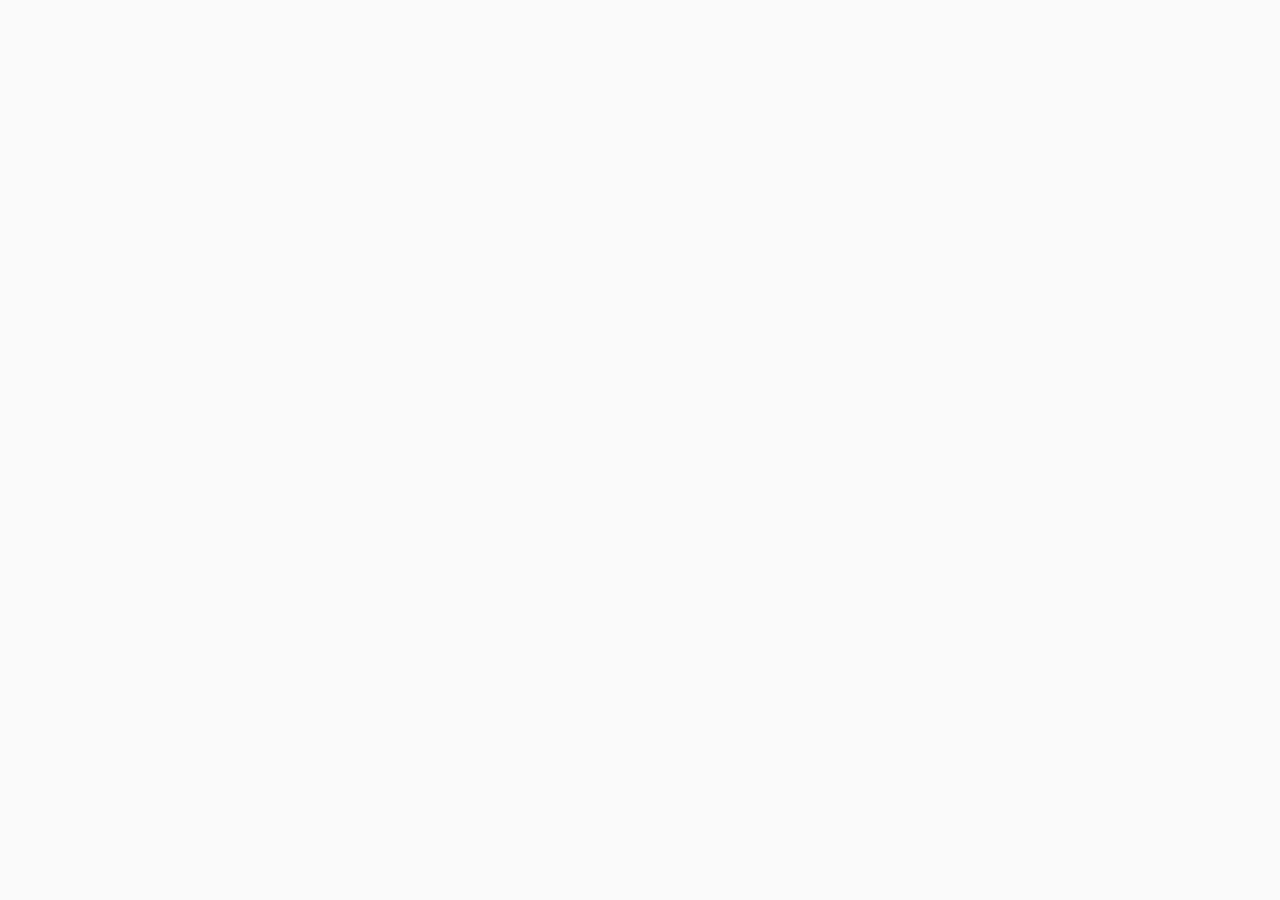
==== commit 5fba5748: "Add files via upload" ====
--- a/index.html
+++ b/index.html
@@ -15,7 +15,7 @@
 </head>
 
 <body>
-    <div id='app-incredibox'>
+    <div id='app-incredibox' style="">
         <div id='content'>
             <div id='page-splash'>
                 <div class='centered'>
@@ -31,7 +31,7 @@
                                     <use xlink:href='#ic-check'></use>
                                 </svg></div>
                         </div>
-                        <div class='icon' id='icon2'>
+                        <!--<div class='icon' id='icon2'>
                             <div class='img'></div>
                             <div class='txt'></div>
                             <div class='bul'><svg class='icn-svg'>
@@ -90,7 +90,7 @@
                                 </svg></div>
                             <div class='ic-locked'><svg class='icn-svg'>
                                     <use xlink:href='#ic-lock'></use>
-                                </svg></div>
+                                </svg></div> -->
                         </div>
                     </div>
                 </div>
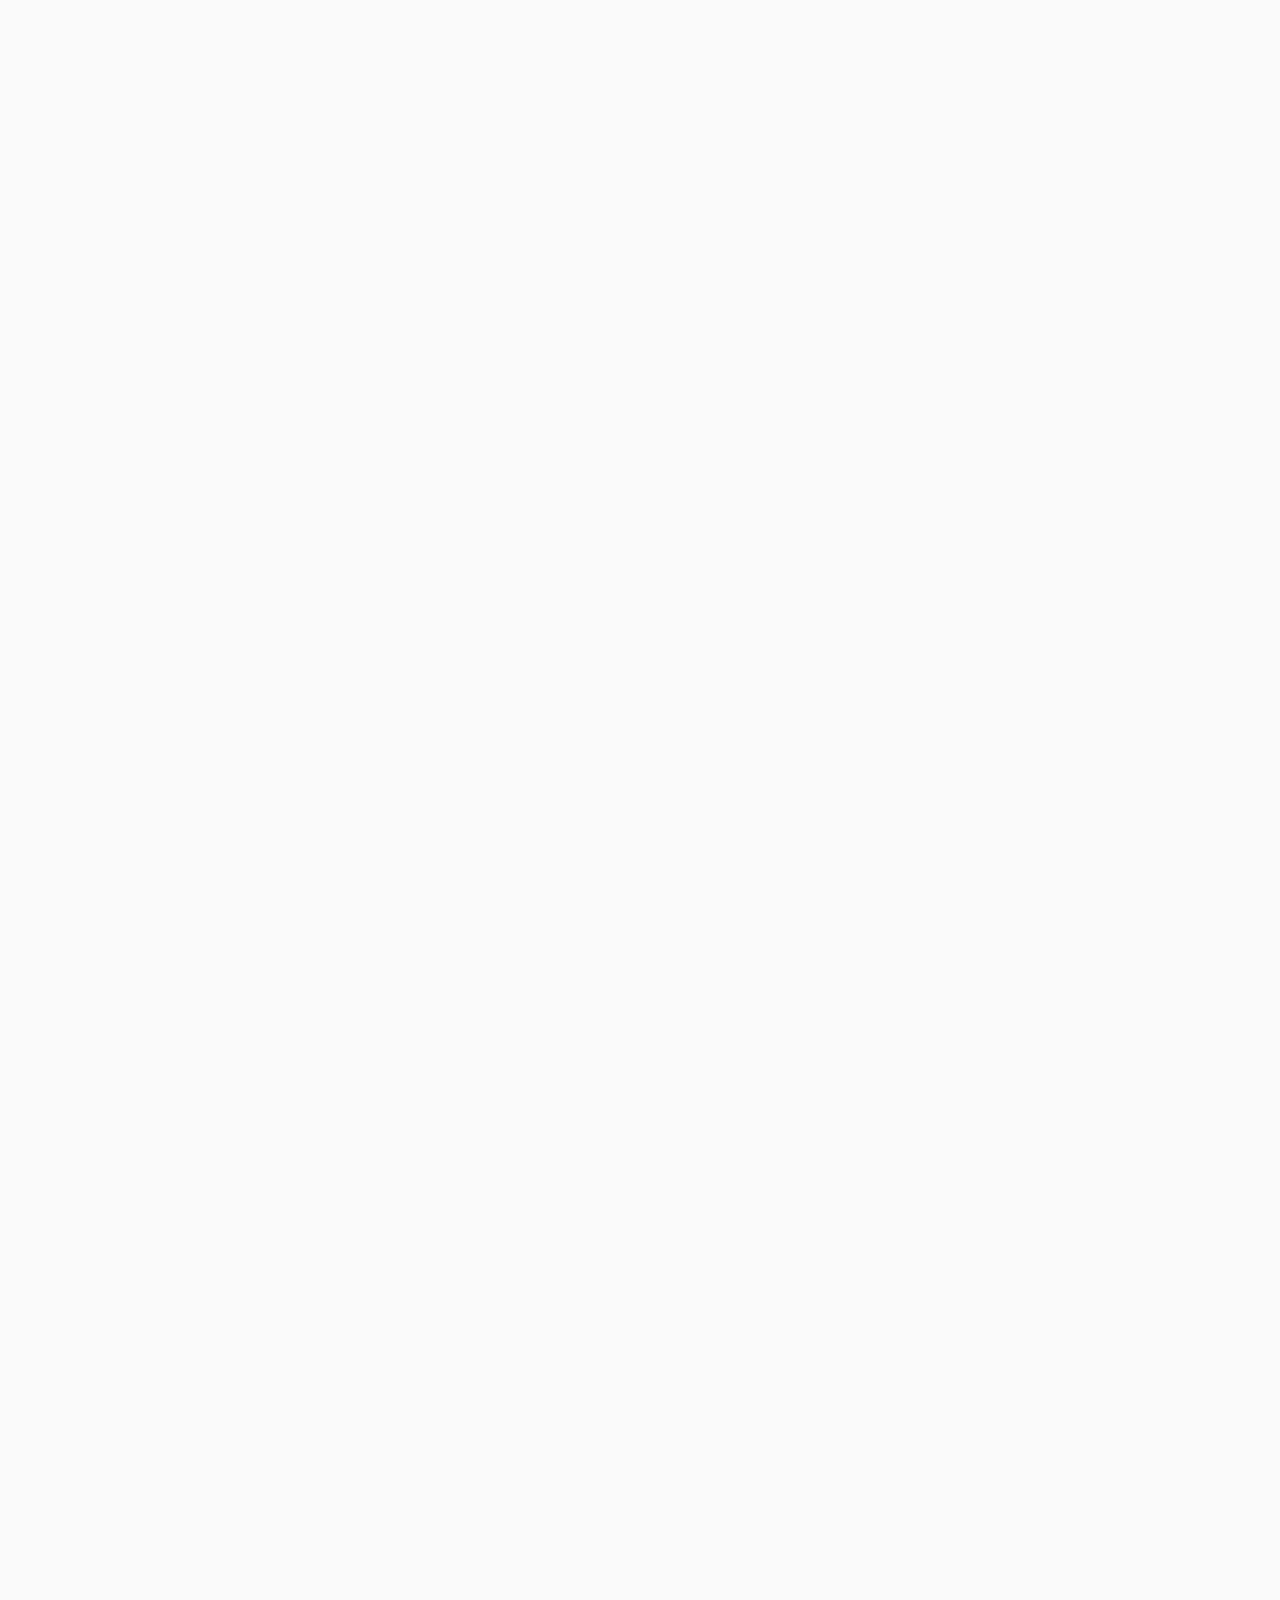
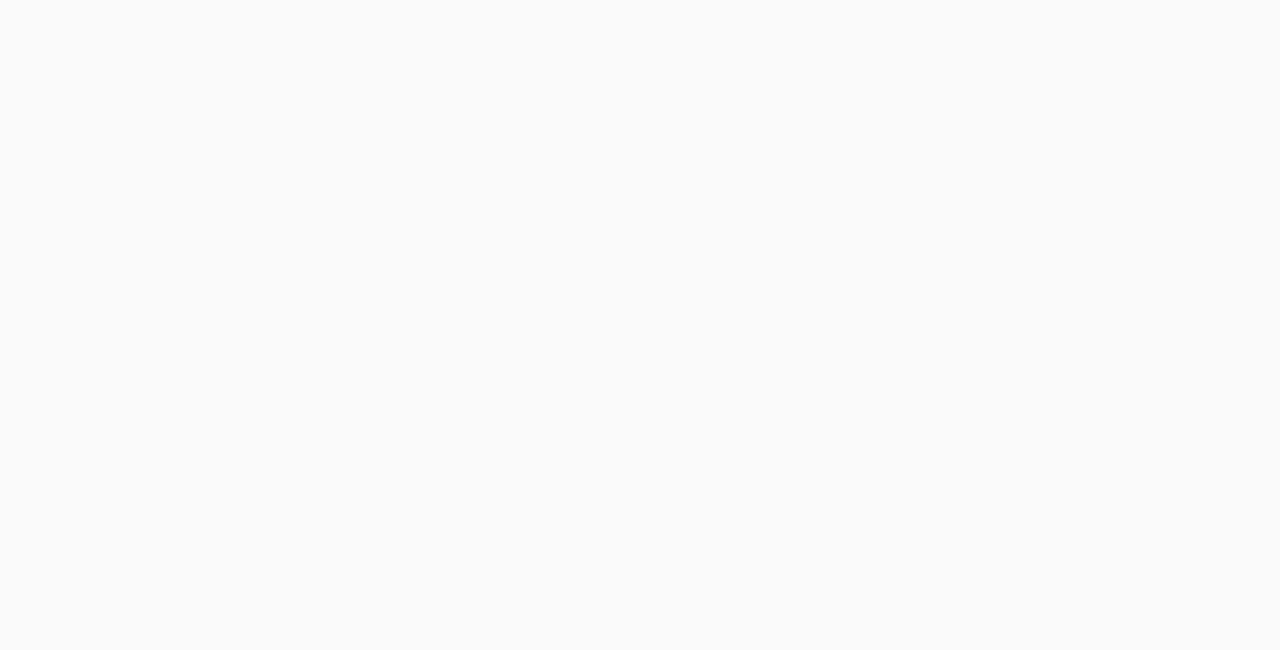
==== commit 12529a47: "Add files via upload" ====
--- a/index.html
+++ b/index.html
@@ -100,6 +100,7 @@
                         </svg></div>
                     <div class='hitzone'></div>
                 </div>
+                
                 <div id='home-bt-param' class='bt'>
                     <div class='bck'><svg class='icn-svg'>
                             <use xlink:href='#ic-settings'></use>
@@ -370,10 +371,25 @@
     <script src='js/index.min.js'></script><svg aria-hidden='true'
         style='position: absolute; width: 0; height: 0; overflow: hidden;' version='1.1'
         xmlns='http://www.w3.org/2000/svg' xmlns:xlink='http://www.w3.org/1999/xlink'>
+        
         <defs>
             <symbol id='ic-lock' viewBox='0 0 32 32'>
                 <path
                     d='M21.579 13.333h-1.28v-2.453c0-1.968-1.877-4.112-4.347-4.16-2.317 0.044-4.196 1.86-4.341 4.147l-0.001 0.013v2.453h-1.189c-0.010-0-0.021-0.001-0.033-0.001-0.571 0-1.035 0.463-1.035 1.035 0 0.011 0 0.023 0.001 0.034l-0-0.002v7.909c-0 0.010-0.001 0.021-0.001 0.032 0 0.571 0.463 1.035 1.035 1.035 0.011 0 0.023-0 0.034-0.001l-0.002 0h11.157c0.010 0 0.021 0 0.032 0 0.571 0 1.035-0.463 1.035-1.035 0-0.011-0-0.023-0.001-0.034l0 0.002v-7.861c0.001-0.014 0.001-0.031 0.001-0.048 0-0.589-0.478-1.067-1.067-1.067-0 0-0.001 0-0.001 0h0zM13.211 10.928c0.112-1.427 1.298-2.542 2.744-2.542s2.632 1.115 2.743 2.533l0.001 0.010v2.464h-5.488z'>
+                </path>
+            </symbol>
+            <symbol id="ic-fullscreen-on" viewBox="0 0 32 32">
+                <path
+                    d="M22.4 9.6v0 3.792c0 0.442 0.358 0.8 0.8 0.8s0.8-0.358 0.8-0.8v0-4.592c-0.001-0.221-0.090-0.42-0.235-0.565l0 0c-0.145-0.144-0.345-0.234-0.565-0.235h-4.592c-0.442 0-0.8 0.358-0.8 0.8s0.358 0.8 0.8 0.8v0z">
+                </path>
+                <path
+                    d="M9.6 9.6h3.792c0.442 0 0.8-0.358 0.8-0.8s-0.358-0.8-0.8-0.8v0h-4.592c-0.221 0.001-0.42 0.090-0.565 0.235l0-0c-0.144 0.145-0.234 0.345-0.235 0.565v4.592c0 0.442 0.358 0.8 0.8 0.8s0.8-0.358 0.8-0.8v0z">
+                </path>
+                <path
+                    d="M9.6 22.4v0-3.792c0-0.442-0.358-0.8-0.8-0.8s-0.8 0.358-0.8 0.8v0 4.592c0.001 0.221 0.090 0.42 0.235 0.565l-0-0c0.145 0.144 0.345 0.234 0.565 0.235h4.592c0.442 0 0.8-0.358 0.8-0.8s-0.358-0.8-0.8-0.8v0z">
+                </path>
+                <path
+                    d="M22.4 22.4h-3.792c-0.442 0-0.8 0.358-0.8 0.8s0.358 0.8 0.8 0.8v0h4.592c0.221-0.001 0.42-0.090 0.565-0.235l-0 0c0.144-0.145 0.234-0.345 0.235-0.565v-4.592c0-0.442-0.358-0.8-0.8-0.8s-0.8 0.358-0.8 0.8v0z">
                 </path>
             </symbol>
             <symbol id='ic-apple' viewBox='0 0 32 32'>
--- a/css/style.min.css
+++ b/css/style.min.css
@@ -7,7 +7,11 @@
 	--col4: #232323;
 	--darkmode-bck: #111
 }
-
+.grab {
+	cursor: grabbing;
+	cursor: -webkit-grabbing;
+	cursor: -moz-grabbing;
+}
 .darkmode ::-webkit-scrollbar {
 	width: 12px
 }
@@ -263,6 +267,7 @@
 
 body.miniPlayer #home #home-bt-album,
 body.miniPlayer #home #home-bt-info,
+body.miniPlayer #home #home-bt-full,
 body.miniPlayer #home #home-bt-list,
 body.miniPlayer #home #home-bt-param,
 body.miniPlayer #watch-info {
@@ -1206,6 +1211,7 @@
 }
 
 .bt#home-bt-info,
+.bt#home-bt-full,
 .bt#home-bt-param {
 	top: 44px;
 	right: 44px;
@@ -1222,13 +1228,18 @@
 .bt#home-bt-info {
 	right: 103px
 }
+.bt#home-bt-full {
+	right: 161px
+}
 
 .bt#home-bt-info .bck,
+.bt#home-bt-full .bck,
 .bt#home-bt-param .bck {
 	line-height: 0
 }
 
 #home-bt-info.animate,
+#home-bt-full.animate,
 #home-bt-param.animate {
 	-webkit-animation: m .3s cubic-bezier(.175, .885, .32, 1.275) 0s forwards;
 	animation: m .3s cubic-bezier(.175, .885, .32, 1.275) 0s forwards
@@ -6270,6 +6281,9 @@
 .expo #home-bt-info {
 	right: 44px!important
 }
+.expo #home-bt-full {
+	right: 44px!important
+}
 
 .expo #bt-switch,
 .expo #pop-popup[data-name=global-share] .bt.link,
@@ -6395,6 +6409,7 @@
 }
 
 body.mobile .bt#home-bt-info,
+body.mobile .bt#home-bt-full,
 body.mobile .bt#home-bt-param {
 	right: 44px;
 	width: 60px;
@@ -6404,7 +6419,9 @@
 body.mobile .bt#home-bt-info {
 	right: 119px
 }
-
+body.mobile .bt#home-bt-full {
+	right: 197px
+}
 body.mobile #mixlist {
 	-webkit-transform-origin: center bottom;
 	transform-origin: center bottom
@@ -6485,7 +6502,8 @@
 	margin-left: 50px
 }
 
-body.ultrawide .bt#home-bt-info,
+body.ultrawide .bt#home-bt-info, 
+body.ultrawide .bt#home-bt-full,
 body.ultrawide .bt#home-bt-list,
 body.ultrawide .bt#home-bt-param {
 	margin-right: 50px
